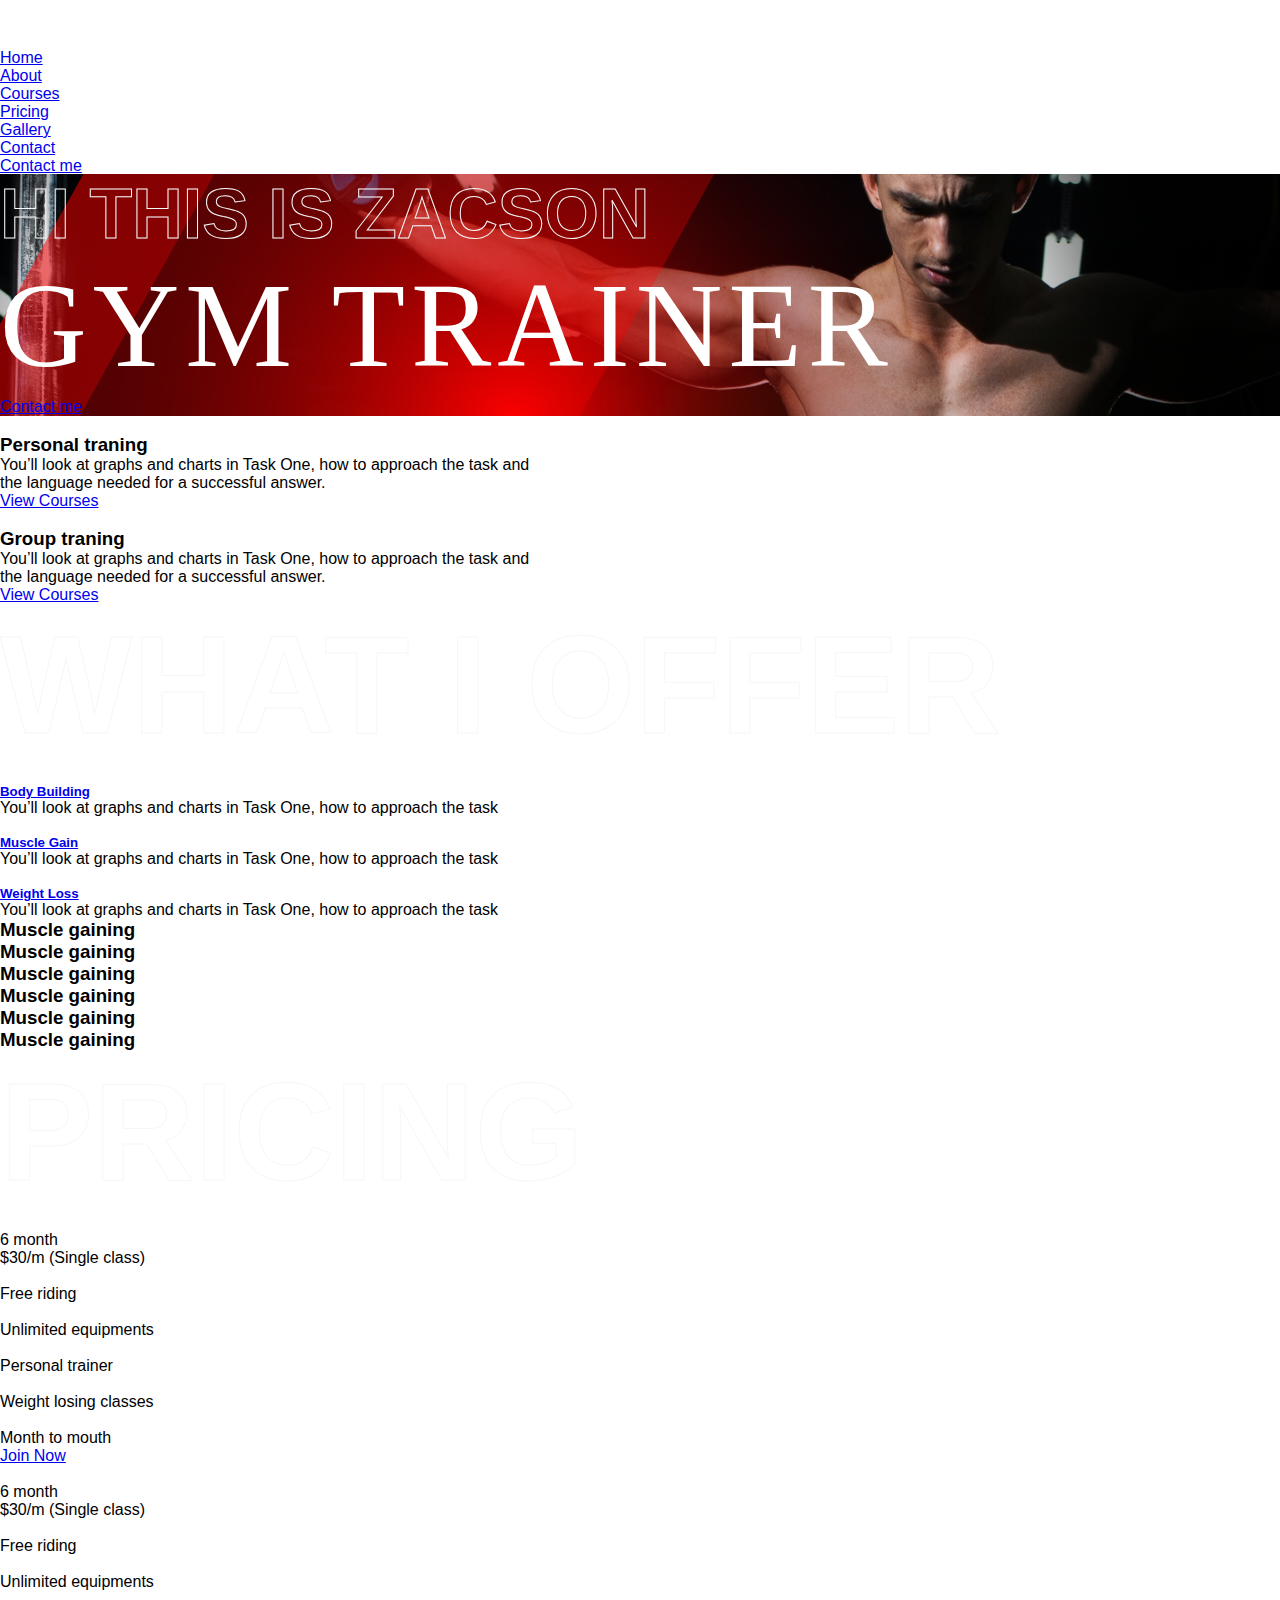
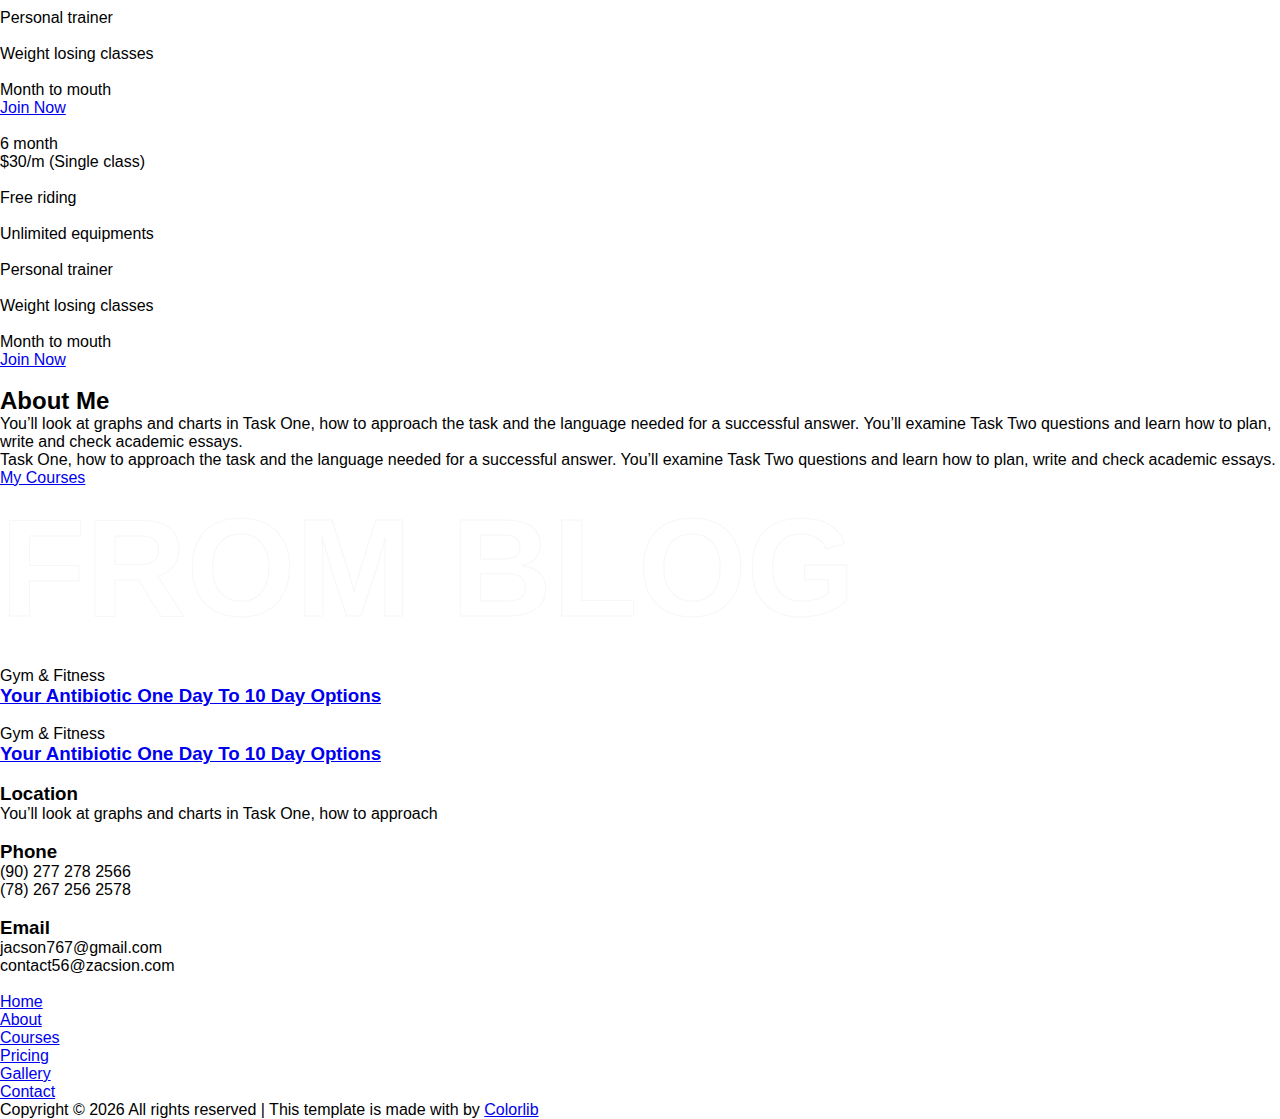
==== index.html @ 885ca7bf "check" ====
<!DOCTYPE html>
<html lang="en">
<head>
    <meta charset="UTF-8">
    <meta name="viewport" content="width=device-width, initial-scale=1.0">
    <title>Document</title>
    <link rel="shortcut icon" href="img/logo/logo.png" type="image/x-icon">
    <link rel="stylesheet" href="style.css">
    <script src="https://cdn.tailwindcss.com"></script>
    <script>
        tailwind.config = {
            theme: {
                extend: {
                    colors: {
                        clifford: '#da373d',
                    }
                }
            }
        }
    </script>
</head>
<body class="black-bg">
    <!-- Preloader Start -->
    <header>
        <!-- Header Start -->
        <div class="header-area header-transparent">
            <div class="main-header header-sticky">
                <div class="container-fluid">
                    <div class="bg-red-700 flex items-center justify-around p-2 px-10 w-full">
                        <!-- Logo -->
                        <div class="logo w-56">
                            <a href="index.html"><img src="img/logo/logo.png" alt=""></a>
                        </div>
                        <!-- Main-menu -->
                        <div class="flex">
                            <nav>
                                <ul class="flex items-center justify-between w-fit">
                                    <li><a class="font-[fantasy] px-6 font-extralight text-white text-lg uppercase hover:underline duration-300" href="index.html">Home</a></li>
                                    <li><a class="font-[fantasy] px-6 font-extralight text-white text-lg uppercase hover:underline duration-300" href="about.html">About</a></li>
                                    <li><a class="font-[fantasy] px-6 font-extralight text-white text-lg uppercase hover:underline duration-300" href="courses.html">Courses</a></li>
                                    <li><a class="font-[fantasy] px-6 font-extralight text-white text-lg uppercase hover:underline duration-300" href="pricing.html">Pricing</a></li>
                                    <li><a class="font-[fantasy] px-6 font-extralight text-white text-lg uppercase hover:underline duration-300" href="gallery.html">Gallery</a></li>
                                    <li><a class="font-[fantasy] px-6 font-extralight text-white text-lg uppercase hover:underline duration-300" href="contact.html">Contact</a></li>
                                </ul>
                            </nav>
                        </div>
                        <!-- Header-btn -->
                       <div class="flex justify-end w-56">
                        <div
                            class="hidden lg:block text-center bg-red-600 uppercase py-3 px-8 text-white cursor-pointer font-medum text-xl w-fit rounded-md border-2 border-white tracking-wide">
                            <a href="contact.html" class="font-[fantasy]">Contact me</a>
                        </div>
                       </div>
                        <!-- Mobile Menu -->
                        <div class="col-12">
                            <div class="mobile_menu d-block d-lg-none"></div>
                        </div>
                    </div>
                </div>
            </div>
        </div>
        <!-- Header End -->
    </header>
    <main>
        <!--? slider Area Start-->
        <div class="slider-area position-relative h-screen flex items-center justify-center">
            <div class="slider-active w-1/2">
                <!-- Single Slider -->
                <div class="single-slider slider-height flex items-center">
                    <div class="w-fit">
                        <div class="row">
                            <div class="col-xl-9 col-lg-9 col-md-10">
                                <div class="hero__caption">
                                    <span>Hi This is Zacson</span>
                                    <h1 >Gym Trainer</h1>
                                    <div
                                        class="hidden lg:block text-center bg-transparent uppercase py-3 px-8 text-white cursor-pointer font-medum text-xl w-fit rounded-md border-2 border-white tracking-wide">
                                        <a href="contact.html" class="font-[fantasy]">Contact me</a>
                                    </div>
                                </div>
                            </div>
                        </div>
                    </div>
                </div>
            </div>
        </div>
        <!-- slider Area End-->
        <!-- Traning categories Start -->
        <section class="traning-categories black-bg">
            <div class="container-fluid">
                <div class="row">
                    <div class="col-xl-6 col-lg-6">
                        <div class="single-topic text-center mb-30">
                            <div class="topic-img">
                                <img src="assets/img/gallery/cat1.png" alt="">
                                <div class="topic-content-box">
                                    <div class="topic-content">
                                        <h3>Personal traning</h3>
                                        <p>You’ll look at graphs and charts in Task One, how to approach the task and
                                            <br> the language needed for a successful answer.
                                        </p>
                                        <a href="courses.html" class="border-btn">View Courses</a>
                                    </div>
                                </div>
                            </div>
                        </div>
                    </div>
                    <div class="col-xl-6 col-lg-6">
                        <div class="single-topic text-center mb-30">
                            <div class="topic-img">
                                <img src="assets/img/gallery/cat2.png" alt="">
                                <div class="topic-content-box">
                                    <div class="topic-content">
                                        <h3>Group traning</h3>
                                        <p>You’ll look at graphs and charts in Task One, how to approach the task and
                                            <br> the language needed for a successful answer.
                                        </p>
                                        <a href="courses.html" class="btn">View Courses</a>
                                    </div>
                                </div>
                            </div>
                        </div>
                    </div>
                </div>
            </div>
        </section>
        <!-- Traning categories End-->
        <!--? Team -->
        <section class="team-area fix">
            <div class="container">
                <div class="row">
                    <div class="col-xl-12">
                        <div class="section-tittle text-center mb-55 wow fadeInUp" data-wow-duration="1s"
                            data-wow-delay=".1s">
                            <h2>What I Offer</h2>
                        </div>
                    </div>
                </div>
                <div class="row">
                    <div class="col-lg-4 col-md-6">
                        <div class="single-cat text-center mb-30 wow fadeInUp" data-wow-duration="1s"
                            data-wow-delay=".2s">
                            <div class="cat-icon">
                                <img src="assets/img/gallery/team1.png" alt="">
                            </div>
                            <div class="cat-cap">
                                <h5><a href="services.html">Body Building</a></h5>
                                <p>You’ll look at graphs and charts in Task One, how to approach the task </p>
                            </div>
                        </div>
                    </div>
                    <div class="col-lg-4 col-md-6">
                        <div class="single-cat text-center mb-30 wow fadeInUp" data-wow-duration="1s"
                            data-wow-delay=".4s">
                            <div class="cat-icon">
                                <img src="assets/img/gallery/team2.png" alt="">
                            </div>
                            <div class="cat-cap">
                                <h5><a href="services.html">Muscle Gain</a></h5>
                                <p>You’ll look at graphs and charts in Task One, how to approach the task </p>
                            </div>
                        </div>
                    </div>
                    <div class="col-lg-4 col-md-6">
                        <div class="single-cat text-center mb-30 wow fadeInUp" data-wow-duration="1s"
                            data-wow-delay=".6s">
                            <div class="cat-icon">
                                <img src="assets/img/gallery/team3.png" alt="">
                            </div>
                            <div class="cat-cap">
                                <h5><a href="services.html">Weight Loss</a></h5>
                                <p>You’ll look at graphs and charts in Task One, how to approach the task </p>
                            </div>
                        </div>
                    </div>
                </div>
            </div>
        </section>
        <!-- Services End -->
        <!--? Gallery Area Start -->
        <div class="gallery-area section-padding30 ">
            <div class="container-fluid ">
                <div class="row">
                    <div class="col-xl-4 col-lg-6 col-md-6 col-sm-6">
                        <div class="box snake mb-30">
                            <div class="gallery-img big-img"
                                style="background-image: url(assets/img/gallery/gallery1.png);"></div>
                            <div class="overlay">
                                <div class="overlay-content">
                                    <h3>Muscle gaining </h3>
                                    <a href="gallery.html"><i class="ti-plus"></i></a>
                                </div>
                            </div>
                        </div>
                    </div>
                    <div class="col-xl-4 col-lg-6 col-md-6 col-sm-6">
                        <div class="box snake mb-30">
                            <div class="gallery-img big-img"
                                style="background-image: url(assets/img/gallery/gallery2.png);"></div>
                            <div class="overlay">
                                <div class="overlay-content">
                                    <h3>Muscle gaining </h3>
                                    <a href="gallery.html"><i class="ti-plus"></i></a>
                                </div>
                            </div>
                        </div>
                    </div>
                    <div class="col-xl-4 col-lg-6 col-md-6 col-sm-6">
                        <div class="box snake mb-30">
                            <div class="gallery-img big-img"
                                style="background-image: url(assets/img/gallery/gallery3.png);"></div>
                            <div class="overlay">
                                <div class="overlay-content">
                                    <h3>Muscle gaining </h3>
                                    <a href="gallery.html"><i class="ti-plus"></i></a>
                                </div>
                            </div>
                        </div>
                    </div>
                    <div class="col-xl-3 col-lg-6 col-md-6 col-sm-6">
                        <div class="box snake mb-30">
                            <div class="gallery-img big-img"
                                style="background-image: url(assets/img/gallery/gallery4.png);"></div>
                            <div class="overlay">
                                <div class="overlay-content">
                                    <h3>Muscle gaining </h3>
                                    <a href="gallery.html"><i class="ti-plus"></i></a>
                                </div>
                            </div>
                        </div>
                    </div>
                    <div class="col-xl-3 col-lg-6 col-md-6 col-sm-6">
                        <div class="box snake mb-30">
                            <div class="gallery-img big-img"
                                style="background-image: url(assets/img/gallery/gallery5.png);"></div>
                            <div class="overlay">
                                <div class="overlay-content">
                                    <h3>Muscle gaining </h3>
                                    <a href="gallery.html"><i class="ti-plus"></i></a>
                                </div>
                            </div>
                        </div>
                    </div>
                    <div class="col-xl-6 col-lg-6 col-md-6 col-sm-6">
                        <div class="box snake mb-30">
                            <div class="gallery-img big-img"
                                style="background-image: url(assets/img/gallery/gallery6.png);"></div>
                            <div class="overlay">
                                <div class="overlay-content">
                                    <h3>Muscle gaining </h3>
                                    <a href="gallery.html"><i class="ti-plus"></i></a>
                                </div>
                            </div>
                        </div>
                    </div>
                </div>
            </div>
        </div>
        <!-- Gallery Area End -->
        <!-- Courses area start -->
        <section class="pricing-area section-padding40 fix">
            <div class="container">
                <div class="row">
                    <div class="col-xl-12">
                        <div class="section-tittle text-center mb-55 wow fadeInUp" data-wow-duration="2s"
                            data-wow-delay=".1s">
                            <h2>Pricing</h2>
                        </div>
                    </div>
                </div>
                <div class="row">
                    <div class="col-lg-4 col-md-6 col-sm-6">
                        <div class="properties mb-30 wow fadeInUp" data-wow-duration="1s" data-wow-delay=".2s">
                            <div class="properties__card">
                                <div class="about-icon">
                                    <img src="assets/img/icon/price.svg" alt="">
                                </div>
                                <div class="properties__caption">
                                    <span class="month">6 month</span>
                                    <p class="mb-25">$30/m <span>(Single class)</span></p>
                                    <div class="single-features">
                                        <div class="features-icon">
                                            <img src="assets/img/icon/check.svg" alt="">
                                        </div>
                                        <div class="features-caption">
                                            <p>Free riding </p>
                                        </div>
                                    </div>
                                    <div class="single-features">
                                        <div class="features-icon">
                                            <img src="assets/img/icon/check.svg" alt="">
                                        </div>
                                        <div class="features-caption">
                                            <p>Unlimited equipments</p>
                                        </div>
                                    </div>
                                    <div class="single-features">
                                        <div class="features-icon">
                                            <img src="assets/img/icon/check.svg" alt="">
                                        </div>
                                        <div class="features-caption">
                                            <p>Personal trainer</p>
                                        </div>
                                    </div>
                                    <div class="single-features">
                                        <div class="features-icon">
                                            <img src="assets/img/icon/check.svg" alt="">
                                        </div>
                                        <div class="features-caption">
                                            <p>Weight losing classes</p>
                                        </div>
                                    </div>
                                    <div class="single-features mb-20">
                                        <div class="features-icon">
                                            <img src="assets/img/icon/check.svg" alt="">
                                        </div>
                                        <div class="features-caption">
                                            <p>Month to mouth</p>
                                        </div>
                                    </div>
                                    <a href="#" class="border-btn border-btn2">Join Now</a>
                                </div>
                            </div>
                        </div>
                    </div>
                    <div class="col-lg-4 col-md-6 col-sm-6">
                        <div class="properties mb-30 wow fadeInUp" data-wow-duration="1s" data-wow-delay=".4s">
                            <div class="properties__card">
                                <div class="about-icon">
                                    <img src="assets/img/icon/price.svg" alt="">
                                </div>
                                <div class="properties__caption">
                                    <span class="month">6 month</span>
                                    <p class="mb-25">$30/m <span>(Single class)</span></p>
                                    <div class="single-features">
                                        <div class="features-icon">
                                            <img src="assets/img/icon/check.svg" alt="">
                                        </div>
                                        <div class="features-caption">
                                            <p>Free riding </p>
                                        </div>
                                    </div>
                                    <div class="single-features">
                                        <div class="features-icon">
                                            <img src="assets/img/icon/check.svg" alt="">
                                        </div>
                                        <div class="features-caption">
                                            <p>Unlimited equipments</p>
                                        </div>
                                    </div>
                                    <div class="single-features">
                                        <div class="features-icon">
                                            <img src="assets/img/icon/check.svg" alt="">
                                        </div>
                                        <div class="features-caption">
                                            <p>Personal trainer</p>
                                        </div>
                                    </div>
                                    <div class="single-features">
                                        <div class="features-icon">
                                            <img src="assets/img/icon/check.svg" alt="">
                                        </div>
                                        <div class="features-caption">
                                            <p>Weight losing classes</p>
                                        </div>
                                    </div>
                                    <div class="single-features mb-20">
                                        <div class="features-icon">
                                            <img src="assets/img/icon/check.svg" alt="">
                                        </div>
                                        <div class="features-caption">
                                            <p>Month to mouth</p>
                                        </div>
                                    </div>
                                    <a href="#" class="border-btn border-btn2">Join Now</a>
                                </div>
                            </div>
                        </div>
                    </div>
                    <div class="col-lg-4 col-md-6 col-sm-6">
                        <div class="properties mb-30 wow fadeInUp" data-wow-duration="1s" data-wow-delay=".6s">
                            <div class="properties__card">
                                <div class="about-icon">
                                    <img src="assets/img/icon/price.svg" alt="">
                                </div>
                                <div class="properties__caption">
                                    <span class="month">6 month</span>
                                    <p class="mb-25">$30/m <span>(Single class)</span></p>
                                    <div class="single-features">
                                        <div class="features-icon">
                                            <img src="assets/img/icon/check.svg" alt="">
                                        </div>
                                        <div class="features-caption">
                                            <p>Free riding </p>
                                        </div>
                                    </div>
                                    <div class="single-features">
                                        <div class="features-icon">
                                            <img src="assets/img/icon/check.svg" alt="">
                                        </div>
                                        <div class="features-caption">
                                            <p>Unlimited equipments</p>
                                        </div>
                                    </div>
                                    <div class="single-features">
                                        <div class="features-icon">
                                            <img src="assets/img/icon/check.svg" alt="">
                                        </div>
                                        <div class="features-caption">
                                            <p>Personal trainer</p>
                                        </div>
                                    </div>
                                    <div class="single-features">
                                        <div class="features-icon">
                                            <img src="assets/img/icon/check.svg" alt="">
                                        </div>
                                        <div class="features-caption">
                                            <p>Weight losing classes</p>
                                        </div>
                                    </div>
                                    <div class="single-features mb-20">
                                        <div class="features-icon">
                                            <img src="assets/img/icon/check.svg" alt="">
                                        </div>
                                        <div class="features-caption">
                                            <p>Month to mouth</p>
                                        </div>
                                    </div>
                                    <a href="#" class="border-btn border-btn2">Join Now</a>
                                </div>
                            </div>
                        </div>
                    </div>
                </div>
            </div>
        </section>
        <!-- Courses area End -->
        <!--? About Area-2 Start -->
        <section class="about-area2 fix pb-padding pt-50 pb-80">
            <div class="support-wrapper align-items-center">
                <div class="right-content2">
                    <!-- img -->
                    <div class="right-img wow fadeInUp" data-wow-duration="1s" data-wow-delay=".1s">
                        <img src="assets/img/gallery/about.png" alt="">
                    </div>
                </div>
                <div class="left-content2">
                    <!-- section tittle -->
                    <div class="section-tittle2 mb-20 wow fadeInUp" data-wow-duration="1s" data-wow-delay=".3s">
                        <div class="front-text">
                            <h2 class="">About Me</h2>
                            <p>You’ll look at graphs and charts in Task One, how to approach the task and the language
                                needed
                                for a successful answer. You’ll examine Task Two questions and learn how to plan, write
                                and
                                check academic essays.</p>
                            <p class="mb-40">Task One, how to approach the task and the language needed for a successful
                                answer. You’ll
                                examine Task Two questions and learn how to plan, write and check academic essays.</p>
                            <a href="courses.html" class="border-btn">My Courses</a>
                        </div>
                    </div>
                </div>
            </div>
        </section>
        <!-- About Area End -->
        <!--? Blog Area Start -->
        <section class="home-blog-area pt-10 pb-50">
            <div class="container">
                <!-- Section Tittle -->
                <div class="row justify-content-center">
                    <div class="col-lg-7 col-md-9 col-sm-10">
                        <div class="section-tittle text-center mb-100 wow fadeInUp" data-wow-duration="2s"
                            data-wow-delay=".2s">
                            <h2>From Blog</h2>
                        </div>
                    </div>
                </div>
                <div class="row">
                    <div class="col-xl-6 col-lg-6 col-md-6">
                        <div class="home-blog-single mb-30 wow fadeInUp" data-wow-duration="1s" data-wow-delay=".4s">
                            <div class="blog-img-cap">
                                <div class="blog-img">
                                    <img src="assets/img/gallery/blog1.png" alt="">
                                </div>
                                <div class="blog-cap">
                                    <span>Gym & Fitness</span>
                                    <h3><a href="blog_details.html">Your Antibiotic One Day To 10 Day Options</a></h3>
                                </div>
                            </div>
                        </div>
                    </div>
                    <div class="col-xl-6 col-lg-6 col-md-6">
                        <div class="home-blog-single mb-30 wow fadeInUp" data-wow-duration="2s" data-wow-delay=".6s">
                            <div class="blog-img-cap">
                                <div class="blog-img">
                                    <img src="assets/img/gallery/blog2.png" alt="">
                                </div>
                                <div class="blog-cap">
                                    <span>Gym & Fitness</span>
                                    <h3><a href="blog_details.html">Your Antibiotic One Day To 10 Day Options</a></h3>
                                </div>
                            </div>
                        </div>
                    </div>
                </div>
            </div>
        </section>
        <!-- Blog Area End -->
        <!--? video_start -->
        <div class="video-area section-bg2 d-flex align-items-center" data-background="assets/img/gallery/video-bg.png">
            <div class="container">
                <div class="video-wrap position-relative">
                    <div class="video-icon">
                        <a class="popup-video btn-icon" href="https://www.youtube.com/watch?v=up68UAfH0d0"><i
                                class="fas fa-play"></i></a>
                    </div>
                </div>
            </div>
        </div>
        <!-- video_end -->
        <!-- ? services-area -->
        <section class="services-area">
            <div class="container">
                <div class="row justify-content-between">
                    <div class="col-xl-4 col-lg-4 col-md-6 col-sm-8">
                        <div class="single-services mb-40 wow fadeInUp" data-wow-duration="1s" data-wow-delay=".1s">
                            <div class="features-icon">
                                <img src="assets/img/icon/icon1.svg" alt="">
                            </div>
                            <div class="features-caption">
                                <h3>Location</h3>
                                <p>You’ll look at graphs and charts in Task One, how to approach </p>
                            </div>
                        </div>
                    </div>
                    <div class="col-xl-3 col-lg-4 col-md-6 col-sm-8">
                        <div class="single-services mb-40 wow fadeInUp" data-wow-duration="1s" data-wow-delay=".2s">
                            <div class="features-icon">
                                <img src="assets/img/icon/icon2.svg" alt="">
                            </div>
                            <div class="features-caption">
                                <h3>Phone</h3>
                                <p>(90) 277 278 2566</p>
                                <p> (78) 267 256 2578</p>
                            </div>
                        </div>
                    </div>
                    <div class="col-xl-3 col-lg-4 col-md-6 col-sm-8">
                        <div class="single-services mb-40 wow fadeInUp" data-wow-duration="2s" data-wow-delay=".4s">
                            <div class="features-icon">
                                <img src="assets/img/icon/icon3.svg" alt="">
                            </div>
                            <div class="features-caption">
                                <h3>Email</h3>
                                <p>jacson767@gmail.com</p>
                                <p>contact56@zacsion.com</p>
                            </div>
                        </div>
                    </div>
                </div>
            </div>
        </section>
    </main>
    <footer>
        <!--? Footer Start-->
        <div class="footer-area black-bg">
            <div class="container">
                <div class="footer-top footer-padding">
                    <!-- Footer Menu -->
                    <div class="row">
                        <div class="col-xl-12">
                            <div class="single-footer-caption mb-50 text-center">
                                <!-- logo -->
                                <div class="footer-logo wow fadeInUp" data-wow-duration="1s" data-wow-delay=".2s">
                                    <a href="index.html"><img src="assets/img/logo/logo2_footer.png" alt=""></a>
                                </div>
                                <!-- Menu -->
                                <!-- Header Start -->
                                <div class="header-area main-header2 wow fadeInUp" data-wow-duration="2s"
                                    data-wow-delay=".4s">
                                    <div class="main-header main-header2">
                                        <div class="menu-wrapper menu-wrapper2">
                                            <!-- Main-menu -->
                                            <div class="main-menu main-menu2 text-center">
                                                <nav>
                                                    <ul>
                                                        <li><a href="index.html">Home</a></li>
                                                        <li><a href="about.html">About</a></li>
                                                        <li><a href="courses.html">Courses</a></li>
                                                        <li><a href="pricing.html">Pricing</a></li>
                                                        <li><a href="gallery.html">Gallery</a></li>
                                                        <li><a href="contact.html">Contact</a></li>
                                                    </ul>
                                                </nav>
                                            </div>
                                        </div>
                                    </div>
                                </div>
                                <!-- Header End -->
                                <!-- social -->
                                <div class="footer-social mt-30 wow fadeInUp" data-wow-duration="3s"
                                    data-wow-delay=".8s">
                                    <a href="#"><i class="fab fa-twitter"></i></a>
                                    <a href="https://bit.ly/sai4ull"><i class="fab fa-facebook-f"></i></a>
                                    <a href="#"><i class="fab fa-pinterest-p"></i></a>
                                </div>
                            </div>
                        </div>
                    </div>
                </div>
                <!-- Footer Bottom -->
                <div class="footer-bottom">
                    <div class="row d-flex align-items-center">
                        <div class="col-lg-12">
                            <div class="footer-copy-right text-center">
                                <p><!-- Link back to Colorlib can't be removed. Template is licensed under CC BY 3.0. -->
                                    Copyright &copy;
                                    <script>document.write(new Date().getFullYear());</script> All rights reserved |
                                    This template is made with <i class="fa fa-heart" aria-hidden="true"></i> by <a
                                        href="https://colorlib.com" target="_blank">Colorlib</a>
                                    <!-- Link back to Colorlib can't be removed. Template is licensed under CC BY 3.0. -->
                                </p>
                            </div>
                        </div>
                    </div>
                </div>
            </div>
        </div>
        <!-- Footer End-->
    </footer>
    <!-- Scroll Up -->
    <div id="back-top">
        <a title="Go to Top" href="#"> <i class="fas fa-level-up-alt"></i></a>
    </div>

</body>
</html>
---- style.css ----
html,
body {
  width: 100vw;
  height: 100vh;
}
* {
  padding: 0px;
  margin: 0px;
  box-sizing: border-box;
  font-family: "Poppins", sans-serif;
  scroll-behavior: smooth;
}
.slider-area {
    margin-top: -1px;
    background-image: url(img/hero/h1_hero.png);
    background-repeat: no-repeat;
    background-position: top center;
    background-size: cover;
    background-attachment: fixed;
}
.hero__caption span{
  font-size: 70px;
  display: block;
  color: #2c234d;
  font-weight: 700;
  text-transform: uppercase;
  color: #fff;
  -webkit-text-stroke: 1px #f6f7f8;
  -webkit-text-fill-color: transparent;
}
.hero__caption h1{
  font-size: 120px;
  display: block;
  color: #2c234d;
  font-weight: 400;
  font-family: fantasy;
  letter-spacing: 6px;
  line-height: 1.2;
  text-transform: uppercase;
  color: #fff;
}
.section-tittle h2 {
  font-size: 140px;
  display: block;
  color: #2c234d;
  font-weight: 700;
  text-transform: uppercase;
  color: #fff;
  -webkit-text-stroke: 1px #f6f7f8;
  -webkit-text-fill-color: transparent;
}
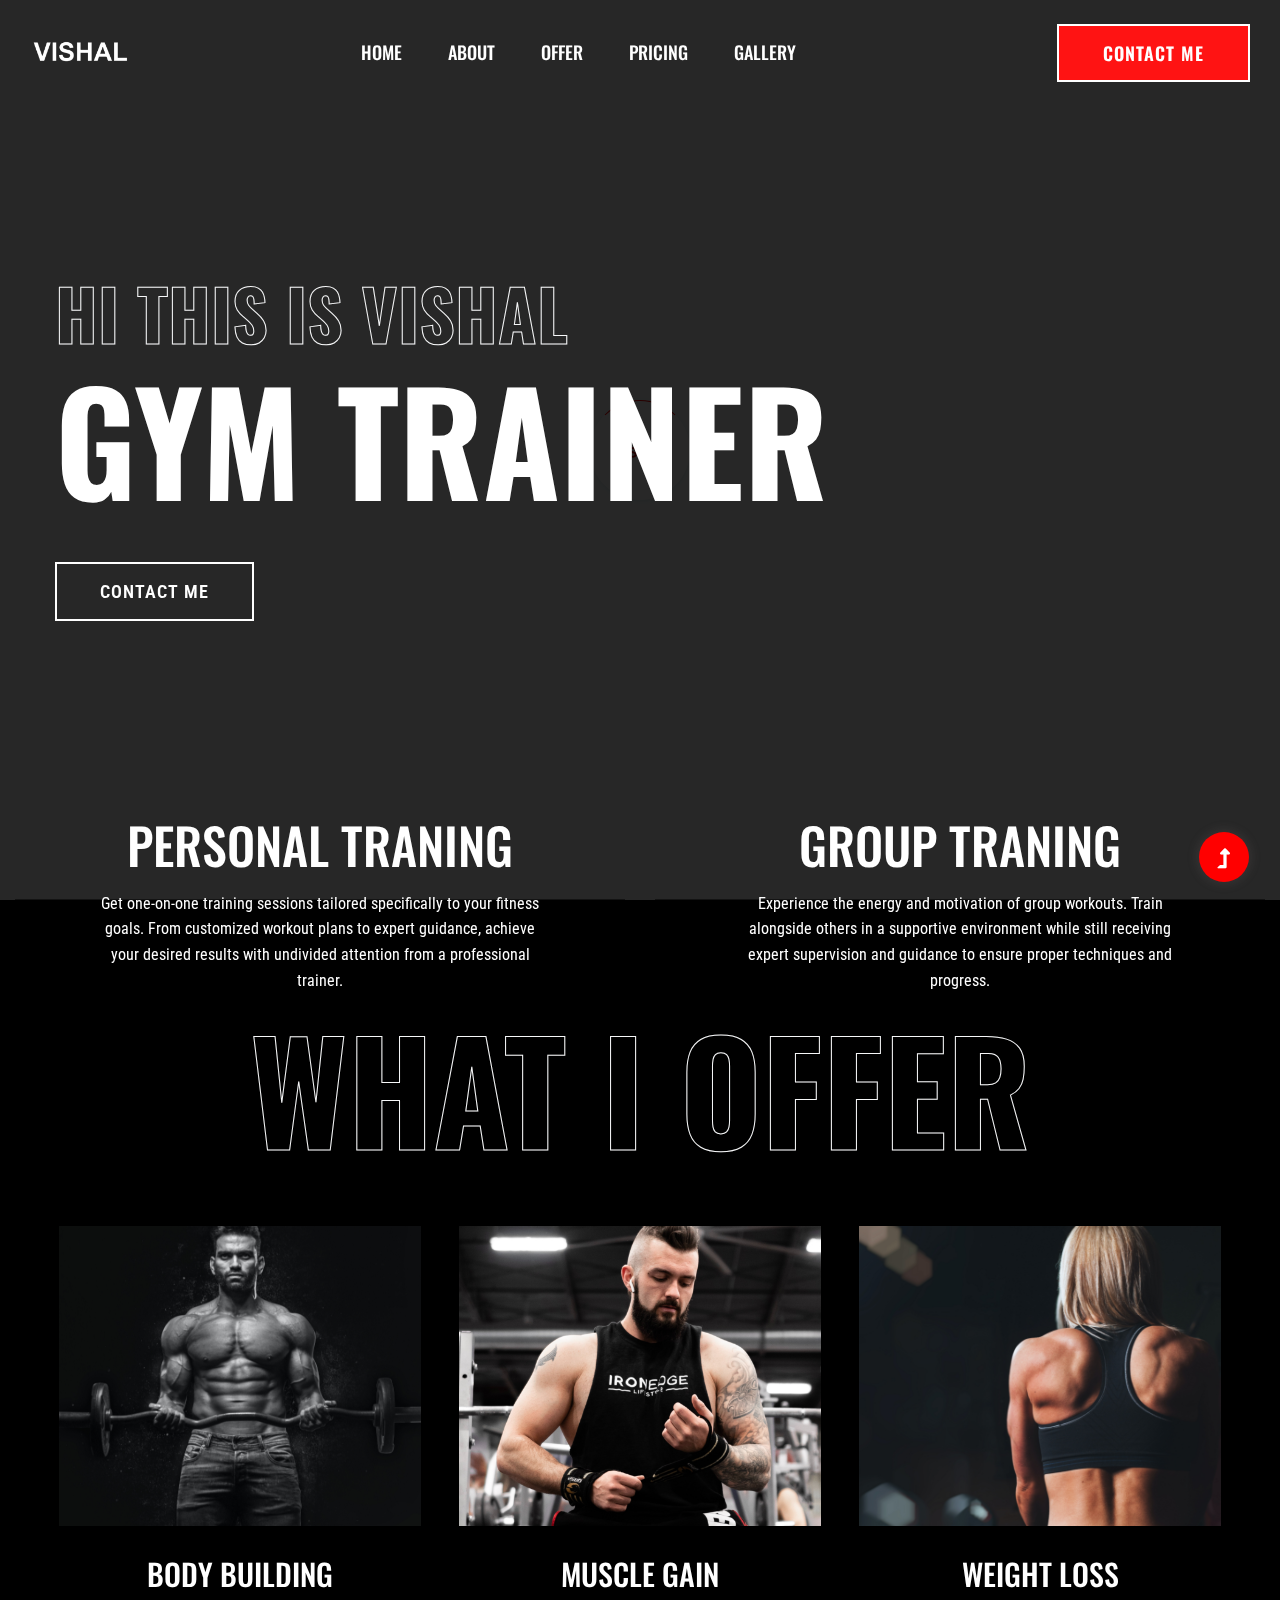
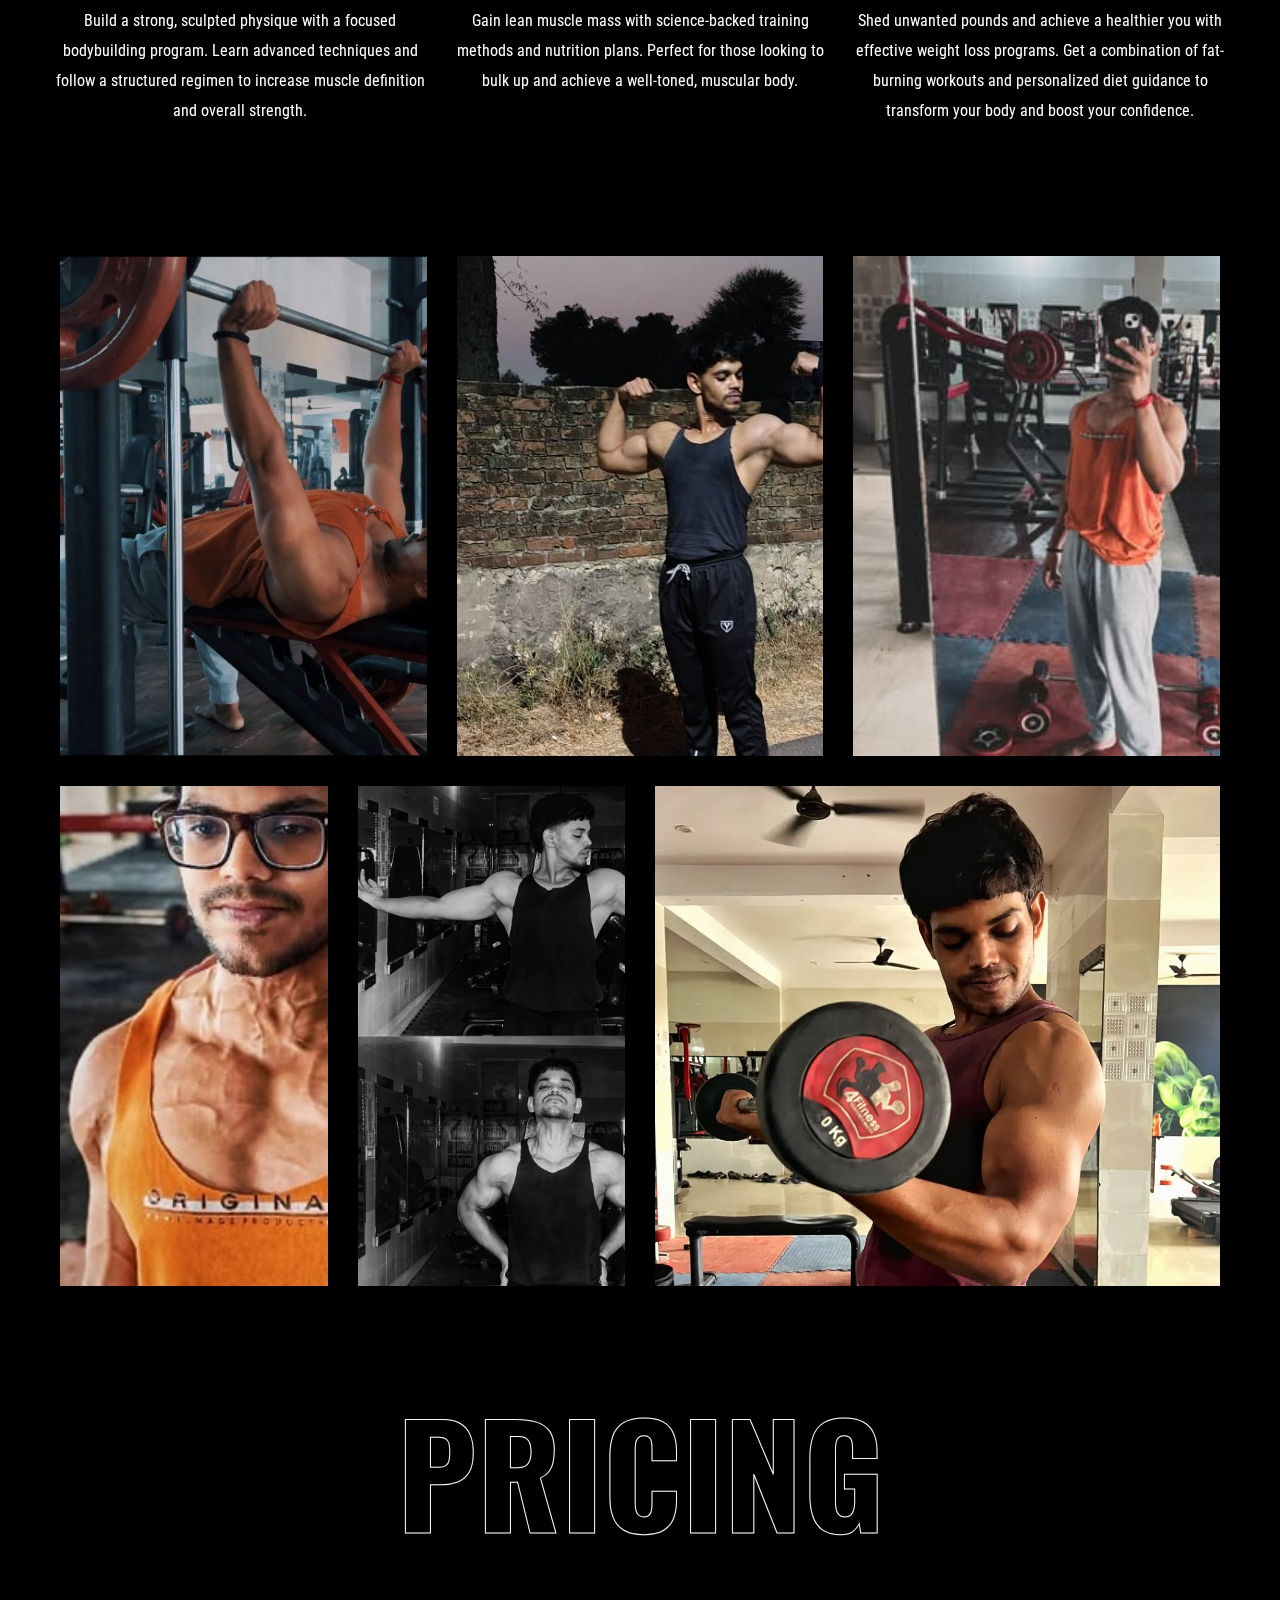
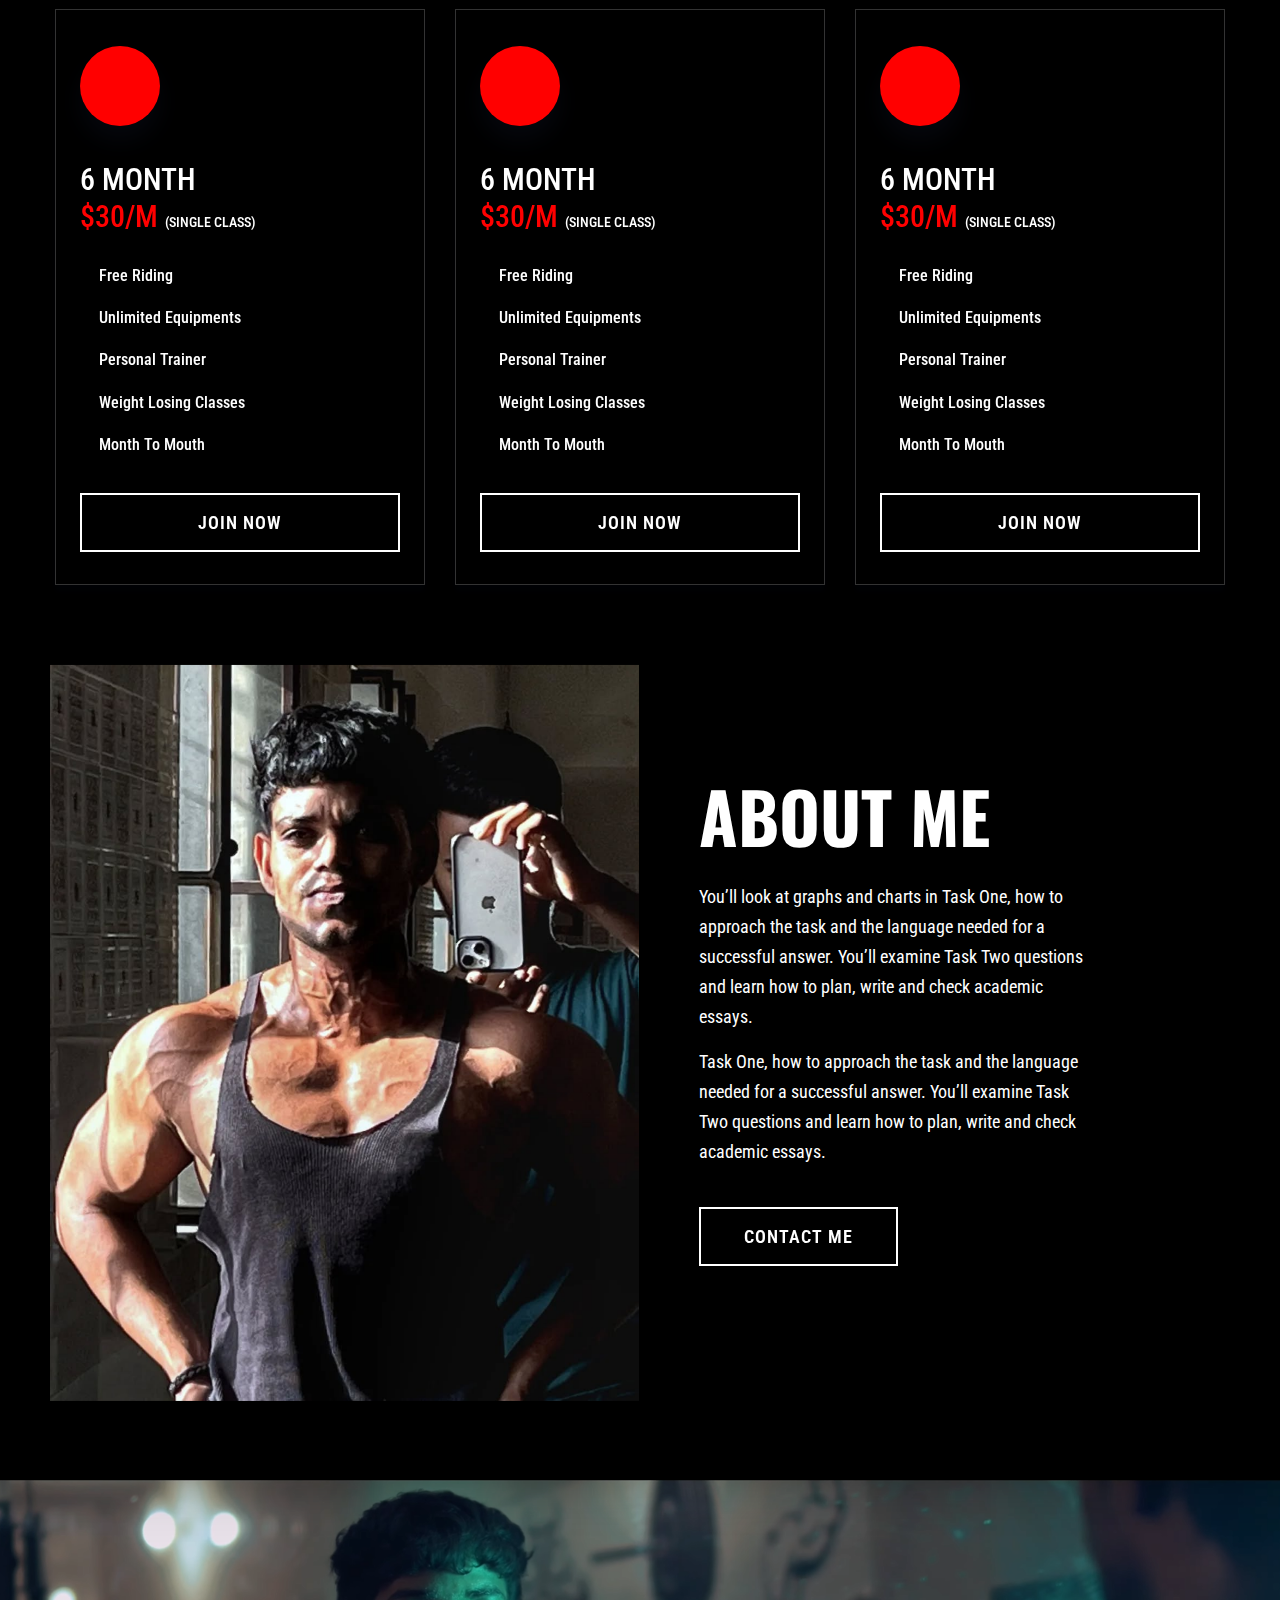
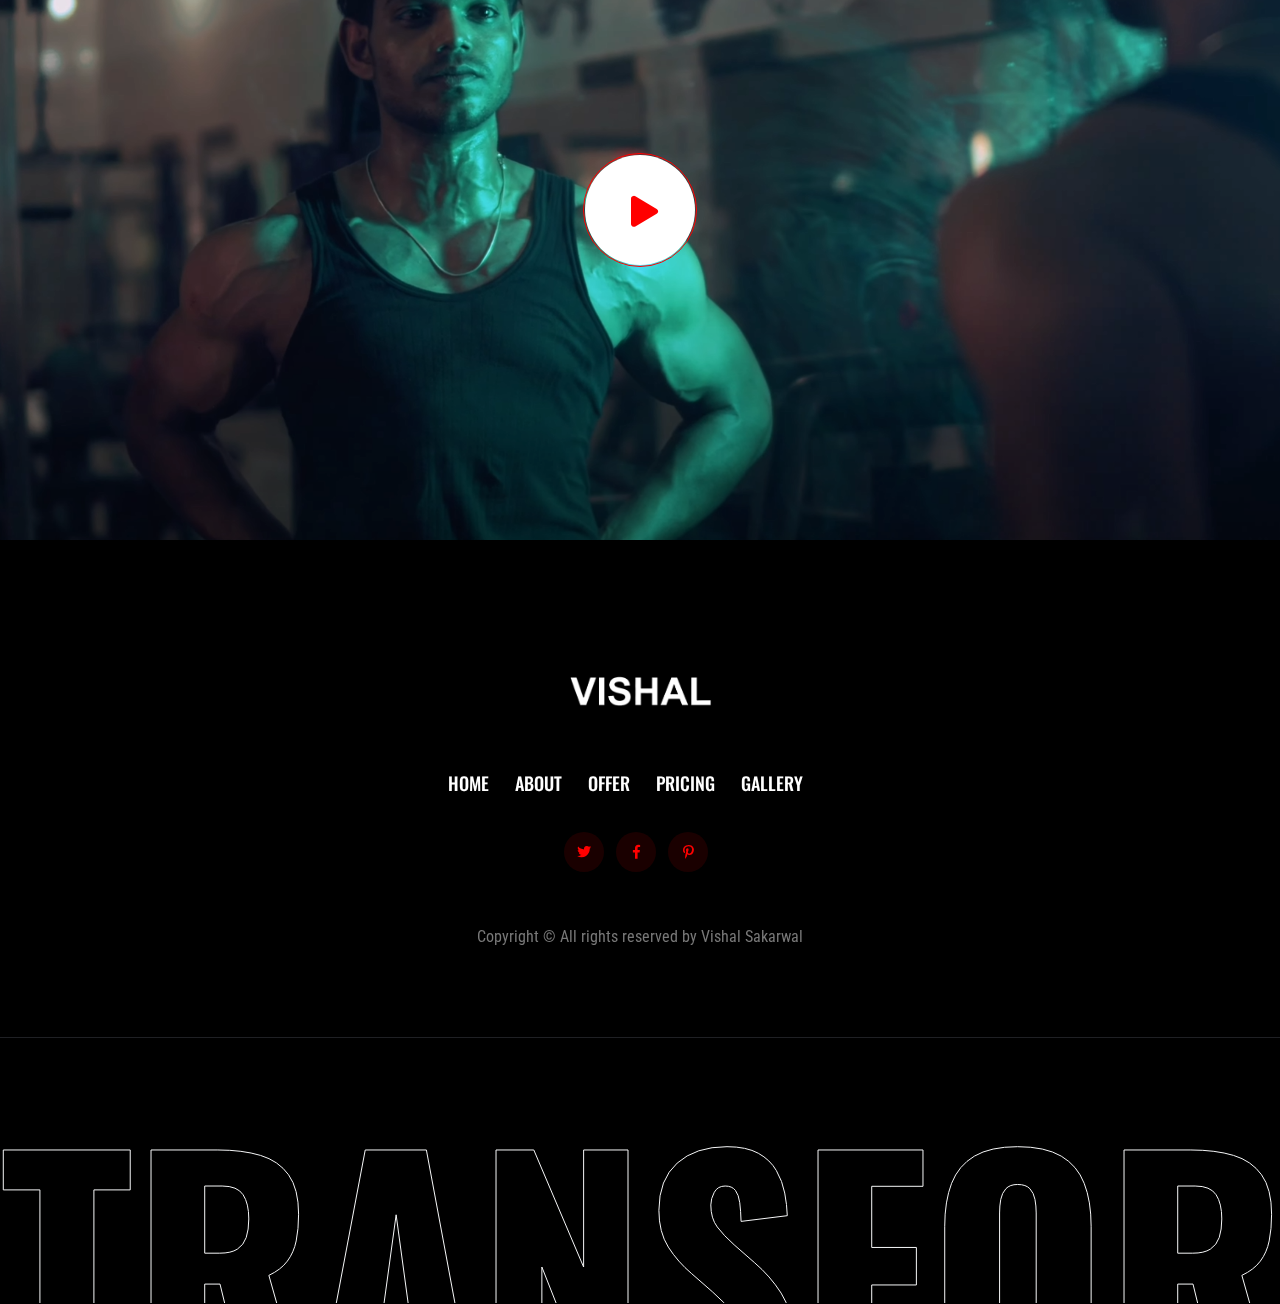
==== commit 4a99ea20: "check2" ====
--- a/index.html
+++ b/index.html
@@ -1,56 +1,59 @@
-<!DOCTYPE html>
-<html lang="en">
+<!doctype html>
+<html class="no-js" lang="zxx">
 <head>
-    <meta charset="UTF-8">
-    <meta name="viewport" content="width=device-width, initial-scale=1.0">
-    <title>Document</title>
-    <link rel="shortcut icon" href="img/logo/logo.png" type="image/x-icon">
-    <link rel="stylesheet" href="style.css">
-    <script src="https://cdn.tailwindcss.com"></script>
-    <script>
-        tailwind.config = {
-            theme: {
-                extend: {
-                    colors: {
-                        clifford: '#da373d',
-                    }
-                }
-            }
-        }
-    </script>
+    <meta charset="utf-8">
+    <meta http-equiv="x-ua-compatible" content="ie=edge">
+    <title>Gym trainer | Vishal Sakarwal | Transform Yourself </title>
+    <meta name="description" content="">
+    <meta name="viewport" content="width=device-width, initial-scale=1">
+    <link rel="manifest" href="site.webmanifest">
+    <link rel="shortcut icon" type="image/x-icon" href="assets/img/favicon.ico">
+
+    <!-- CSS here -->
+    <link rel="stylesheet" href="assets/css/bootstrap.min.css">
+    <link rel="stylesheet" href="assets/css/fontawesome-all.min.css">
+    <link rel="stylesheet" href="assets/css/style.css">
 </head>
+
 <body class="black-bg">
+    <!-- ? Preloader Start -->
+    <div id="preloader-active">
+        <div class="preloader d-flex align-items-center justify-content-center">
+            <div class="preloader-inner position-relative">
+                <div class="preloader-circle"></div>
+                <div class="preloader-img pere-text">
+                    <img src="assets/img/logo/loder.png" alt="Vishal's Loader">
+                </div>
+            </div>
+        </div>
+    </div>
     <!-- Preloader Start -->
     <header>
         <!-- Header Start -->
         <div class="header-area header-transparent">
             <div class="main-header header-sticky">
                 <div class="container-fluid">
-                    <div class="bg-red-700 flex items-center justify-around p-2 px-10 w-full">
+                    <div class="menu-wrapper d-flex align-items-center justify-content-between">
                         <!-- Logo -->
-                        <div class="logo w-56">
-                            <a href="index.html"><img src="img/logo/logo.png" alt=""></a>
+                        <div class="logo">
+                            <a href="/"><img src="assets/img/logo/logo3.png" style="width: 100px;" alt="Logo Image"></a>
                         </div>
                         <!-- Main-menu -->
-                        <div class="flex">
+                        <div class="main-menu f-right d-none d-lg-block">
                             <nav>
-                                <ul class="flex items-center justify-between w-fit">
-                                    <li><a class="font-[fantasy] px-6 font-extralight text-white text-lg uppercase hover:underline duration-300" href="index.html">Home</a></li>
-                                    <li><a class="font-[fantasy] px-6 font-extralight text-white text-lg uppercase hover:underline duration-300" href="about.html">About</a></li>
-                                    <li><a class="font-[fantasy] px-6 font-extralight text-white text-lg uppercase hover:underline duration-300" href="courses.html">Courses</a></li>
-                                    <li><a class="font-[fantasy] px-6 font-extralight text-white text-lg uppercase hover:underline duration-300" href="pricing.html">Pricing</a></li>
-                                    <li><a class="font-[fantasy] px-6 font-extralight text-white text-lg uppercase hover:underline duration-300" href="gallery.html">Gallery</a></li>
-                                    <li><a class="font-[fantasy] px-6 font-extralight text-white text-lg uppercase hover:underline duration-300" href="contact.html">Contact</a></li>
+                                <ul id="navigation">
+                                    <li><a href="/">Home</a></li>
+                                    <li><a href="#about-area">About</a></li>
+                                    <li><a href="#whatIOffer">Offer</a></li>
+                                    <li><a href="#pricing-area">Pricing</a></li>
+                                    <li><a href="#gallery-area">Gallery</a></li>
                                 </ul>
                             </nav>
                         </div>
                         <!-- Header-btn -->
-                       <div class="flex justify-end w-56">
-                        <div
-                            class="hidden lg:block text-center bg-red-600 uppercase py-3 px-8 text-white cursor-pointer font-medum text-xl w-fit rounded-md border-2 border-white tracking-wide">
-                            <a href="contact.html" class="font-[fantasy]">Contact me</a>
-                        </div>
-                       </div>
+                        <div class="header-btns d-none d-lg-block f-right">
+                            <a href="contact.html" class="btn">Contact me</a>
+                        </div>
                         <!-- Mobile Menu -->
                         <div class="col-12">
                             <div class="mobile_menu d-block d-lg-none"></div>
@@ -63,20 +66,18 @@
     </header>
     <main>
         <!--? slider Area Start-->
-        <div class="slider-area position-relative h-screen flex items-center justify-center">
-            <div class="slider-active w-1/2">
+        <div class="slider-area position-relative">
+            <div class="slider-active">
                 <!-- Single Slider -->
-                <div class="single-slider slider-height flex items-center">
-                    <div class="w-fit">
+                <div class="single-slider slider-height d-flex align-items-center">
+                    <div class="container">
                         <div class="row">
                             <div class="col-xl-9 col-lg-9 col-md-10">
                                 <div class="hero__caption">
-                                    <span>Hi This is Zacson</span>
-                                    <h1 >Gym Trainer</h1>
-                                    <div
-                                        class="hidden lg:block text-center bg-transparent uppercase py-3 px-8 text-white cursor-pointer font-medum text-xl w-fit rounded-md border-2 border-white tracking-wide">
-                                        <a href="contact.html" class="font-[fantasy]">Contact me</a>
-                                    </div>
+                                    <span data-animation="fadeInLeft" data-delay="0.1s">Hi This is Vishal</span>
+                                    <h1 data-animation="fadeInLeft" data-delay="0.4s">Gym Trainer</h1>
+                                    <a href="courses.html" class="border-btn hero-btn" data-animation="fadeInLeft"
+                                        data-delay="0.8s">Contact me</a>
                                 </div>
                             </div>
                         </div>
@@ -85,7 +86,7 @@
             </div>
         </div>
         <!-- slider Area End-->
-        <!-- Traning categories Start -->
+        <!-- Training categories Start -->
         <section class="traning-categories black-bg">
             <div class="container-fluid">
                 <div class="row">
@@ -96,10 +97,10 @@
                                 <div class="topic-content-box">
                                     <div class="topic-content">
                                         <h3>Personal traning</h3>
-                                        <p>You’ll look at graphs and charts in Task One, how to approach the task and
-                                            <br> the language needed for a successful answer.
+                                        <p>Get one-on-one training sessions tailored specifically to your fitness goals. From customized workout plans to expert
+                                        guidance, achieve your desired results with undivided attention from a professional trainer.
                                         </p>
-                                        <a href="courses.html" class="border-btn">View Courses</a>
+                                        <!-- <a href="courses.html" class="border-btn">View Courses</a> -->
                                     </div>
                                 </div>
                             </div>
@@ -112,10 +113,10 @@
                                 <div class="topic-content-box">
                                     <div class="topic-content">
                                         <h3>Group traning</h3>
-                                        <p>You’ll look at graphs and charts in Task One, how to approach the task and
-                                            <br> the language needed for a successful answer.
+                                        <p>Experience the energy and motivation of group workouts. Train alongside others in a supportive environment while still
+                                        receiving expert supervision and guidance to ensure proper techniques and progress.
                                         </p>
-                                        <a href="courses.html" class="btn">View Courses</a>
+                                        <!-- <a href="courses.html" class="btn">View Courses</a> -->
                                     </div>
                                 </div>
                             </div>
@@ -124,9 +125,9 @@
                 </div>
             </div>
         </section>
-        <!-- Traning categories End-->
+        <!-- Training categories End-->
         <!--? Team -->
-        <section class="team-area fix">
+        <section id="whatIOffer" class="team-area fix pt-50">
             <div class="container">
                 <div class="row">
                     <div class="col-xl-12">
@@ -145,7 +146,7 @@
                             </div>
                             <div class="cat-cap">
                                 <h5><a href="services.html">Body Building</a></h5>
-                                <p>You’ll look at graphs and charts in Task One, how to approach the task </p>
+                                <p>Build a strong, sculpted physique with a focused bodybuilding program. Learn advanced techniques and follow a structured regimen to increase muscle definition and overall strength.</p>
                             </div>
                         </div>
                     </div>
@@ -157,7 +158,8 @@
                             </div>
                             <div class="cat-cap">
                                 <h5><a href="services.html">Muscle Gain</a></h5>
-                                <p>You’ll look at graphs and charts in Task One, how to approach the task </p>
+                                <p>Gain lean muscle mass with science-backed training methods and nutrition plans. Perfect for those looking to bulk up and
+                                achieve a well-toned, muscular body.</p>
                             </div>
                         </div>
                     </div>
@@ -169,7 +171,8 @@
                             </div>
                             <div class="cat-cap">
                                 <h5><a href="services.html">Weight Loss</a></h5>
-                                <p>You’ll look at graphs and charts in Task One, how to approach the task </p>
+                                <p>Shed unwanted pounds and achieve a healthier you with effective weight loss programs. Get a combination of fat-burning
+                                workouts and personalized diet guidance to transform your body and boost your confidence.</p>
                             </div>
                         </div>
                     </div>
@@ -178,79 +181,43 @@
         </section>
         <!-- Services End -->
         <!--? Gallery Area Start -->
-        <div class="gallery-area section-padding30 ">
+        <div id="gallery-area" class="gallery-area section-padding30 ">
             <div class="container-fluid ">
                 <div class="row">
                     <div class="col-xl-4 col-lg-6 col-md-6 col-sm-6">
                         <div class="box snake mb-30">
-                            <div class="gallery-img big-img"
-                                style="background-image: url(assets/img/gallery/gallery1.png);"></div>
-                            <div class="overlay">
-                                <div class="overlay-content">
-                                    <h3>Muscle gaining </h3>
-                                    <a href="gallery.html"><i class="ti-plus"></i></a>
-                                </div>
-                            </div>
+                            <div class="gallery-img big-img hover:blur-md"
+                                style="background-image: url(assets/img/gallery/img1.jpg);"></div>
                         </div>
                     </div>
                     <div class="col-xl-4 col-lg-6 col-md-6 col-sm-6">
                         <div class="box snake mb-30">
                             <div class="gallery-img big-img"
-                                style="background-image: url(assets/img/gallery/gallery2.png);"></div>
-                            <div class="overlay">
-                                <div class="overlay-content">
-                                    <h3>Muscle gaining </h3>
-                                    <a href="gallery.html"><i class="ti-plus"></i></a>
-                                </div>
-                            </div>
+                                style="background-image: url(assets/img/gallery/img2.jpg);"></div>
                         </div>
                     </div>
                     <div class="col-xl-4 col-lg-6 col-md-6 col-sm-6">
                         <div class="box snake mb-30">
                             <div class="gallery-img big-img"
-                                style="background-image: url(assets/img/gallery/gallery3.png);"></div>
-                            <div class="overlay">
-                                <div class="overlay-content">
-                                    <h3>Muscle gaining </h3>
-                                    <a href="gallery.html"><i class="ti-plus"></i></a>
-                                </div>
-                            </div>
+                                style="background-image: url(assets/img/gallery/img3.jpeg);"></div>
                         </div>
                     </div>
                     <div class="col-xl-3 col-lg-6 col-md-6 col-sm-6">
                         <div class="box snake mb-30">
                             <div class="gallery-img big-img"
-                                style="background-image: url(assets/img/gallery/gallery4.png);"></div>
-                            <div class="overlay">
-                                <div class="overlay-content">
-                                    <h3>Muscle gaining </h3>
-                                    <a href="gallery.html"><i class="ti-plus"></i></a>
-                                </div>
-                            </div>
+                                style="background-image: url(assets/img/gallery/img4.jpg);"></div>
                         </div>
                     </div>
                     <div class="col-xl-3 col-lg-6 col-md-6 col-sm-6">
                         <div class="box snake mb-30">
                             <div class="gallery-img big-img"
-                                style="background-image: url(assets/img/gallery/gallery5.png);"></div>
-                            <div class="overlay">
-                                <div class="overlay-content">
-                                    <h3>Muscle gaining </h3>
-                                    <a href="gallery.html"><i class="ti-plus"></i></a>
-                                </div>
-                            </div>
+                                style="background-image: url(assets/img/gallery/img5.jpeg);"></div>
                         </div>
                     </div>
                     <div class="col-xl-6 col-lg-6 col-md-6 col-sm-6">
                         <div class="box snake mb-30">
                             <div class="gallery-img big-img"
-                                style="background-image: url(assets/img/gallery/gallery6.png);"></div>
-                            <div class="overlay">
-                                <div class="overlay-content">
-                                    <h3>Muscle gaining </h3>
-                                    <a href="gallery.html"><i class="ti-plus"></i></a>
-                                </div>
-                            </div>
+                                style="background-image: url(assets/img/gallery/img6.jpeg);"></div>
                         </div>
                     </div>
                 </div>
@@ -258,7 +225,7 @@
         </div>
         <!-- Gallery Area End -->
         <!-- Courses area start -->
-        <section class="pricing-area section-padding40 fix">
+        <section id="pricing-area" class="pricing-area section-padding40 fix">
             <div class="container">
                 <div class="row">
                     <div class="col-xl-12">
@@ -436,12 +403,12 @@
         </section>
         <!-- Courses area End -->
         <!--? About Area-2 Start -->
-        <section class="about-area2 fix pb-padding pt-50 pb-80">
+        <section id="about-area" class="about-area2 fix pb-padding pt-50 pb-80">
             <div class="support-wrapper align-items-center">
                 <div class="right-content2">
                     <!-- img -->
                     <div class="right-img wow fadeInUp" data-wow-duration="1s" data-wow-delay=".1s">
-                        <img src="assets/img/gallery/about.png" alt="">
+                        <img src="assets/img/gallery/mypic.jpeg" width="50%" alt="Vishal's Image">
                     </div>
                 </div>
                 <div class="left-content2">
@@ -457,115 +424,30 @@
                             <p class="mb-40">Task One, how to approach the task and the language needed for a successful
                                 answer. You’ll
                                 examine Task Two questions and learn how to plan, write and check academic essays.</p>
-                            <a href="courses.html" class="border-btn">My Courses</a>
+                            <a href="courses.html" class="border-btn">Contact Me</a>
                         </div>
                     </div>
                 </div>
             </div>
         </section>
         <!-- About Area End -->
-        <!--? Blog Area Start -->
-        <section class="home-blog-area pt-10 pb-50">
-            <div class="container">
-                <!-- Section Tittle -->
-                <div class="row justify-content-center">
-                    <div class="col-lg-7 col-md-9 col-sm-10">
-                        <div class="section-tittle text-center mb-100 wow fadeInUp" data-wow-duration="2s"
-                            data-wow-delay=".2s">
-                            <h2>From Blog</h2>
-                        </div>
-                    </div>
-                </div>
-                <div class="row">
-                    <div class="col-xl-6 col-lg-6 col-md-6">
-                        <div class="home-blog-single mb-30 wow fadeInUp" data-wow-duration="1s" data-wow-delay=".4s">
-                            <div class="blog-img-cap">
-                                <div class="blog-img">
-                                    <img src="assets/img/gallery/blog1.png" alt="">
-                                </div>
-                                <div class="blog-cap">
-                                    <span>Gym & Fitness</span>
-                                    <h3><a href="blog_details.html">Your Antibiotic One Day To 10 Day Options</a></h3>
-                                </div>
-                            </div>
-                        </div>
-                    </div>
-                    <div class="col-xl-6 col-lg-6 col-md-6">
-                        <div class="home-blog-single mb-30 wow fadeInUp" data-wow-duration="2s" data-wow-delay=".6s">
-                            <div class="blog-img-cap">
-                                <div class="blog-img">
-                                    <img src="assets/img/gallery/blog2.png" alt="">
-                                </div>
-                                <div class="blog-cap">
-                                    <span>Gym & Fitness</span>
-                                    <h3><a href="blog_details.html">Your Antibiotic One Day To 10 Day Options</a></h3>
-                                </div>
-                            </div>
-                        </div>
-                    </div>
-                </div>
-            </div>
-        </section>
-        <!-- Blog Area End -->
         <!--? video_start -->
-        <div class="video-area section-bg2 d-flex align-items-center" data-background="assets/img/gallery/video-bg.png">
+        <div class="video-area section-bg2 d-flex align-items-center">
             <div class="container">
                 <div class="video-wrap position-relative">
                     <div class="video-icon">
-                        <a class="popup-video btn-icon" href="https://www.youtube.com/watch?v=up68UAfH0d0"><i
+                        <a class="popup-video btn-icon" href="https://youtu.be/KcmpEd9hYOQ?si=BPa9GjHY9Nx4A-l9"><i
                                 class="fas fa-play"></i></a>
                     </div>
                 </div>
             </div>
         </div>
         <!-- video_end -->
-        <!-- ? services-area -->
-        <section class="services-area">
-            <div class="container">
-                <div class="row justify-content-between">
-                    <div class="col-xl-4 col-lg-4 col-md-6 col-sm-8">
-                        <div class="single-services mb-40 wow fadeInUp" data-wow-duration="1s" data-wow-delay=".1s">
-                            <div class="features-icon">
-                                <img src="assets/img/icon/icon1.svg" alt="">
-                            </div>
-                            <div class="features-caption">
-                                <h3>Location</h3>
-                                <p>You’ll look at graphs and charts in Task One, how to approach </p>
-                            </div>
-                        </div>
-                    </div>
-                    <div class="col-xl-3 col-lg-4 col-md-6 col-sm-8">
-                        <div class="single-services mb-40 wow fadeInUp" data-wow-duration="1s" data-wow-delay=".2s">
-                            <div class="features-icon">
-                                <img src="assets/img/icon/icon2.svg" alt="">
-                            </div>
-                            <div class="features-caption">
-                                <h3>Phone</h3>
-                                <p>(90) 277 278 2566</p>
-                                <p> (78) 267 256 2578</p>
-                            </div>
-                        </div>
-                    </div>
-                    <div class="col-xl-3 col-lg-4 col-md-6 col-sm-8">
-                        <div class="single-services mb-40 wow fadeInUp" data-wow-duration="2s" data-wow-delay=".4s">
-                            <div class="features-icon">
-                                <img src="assets/img/icon/icon3.svg" alt="">
-                            </div>
-                            <div class="features-caption">
-                                <h3>Email</h3>
-                                <p>jacson767@gmail.com</p>
-                                <p>contact56@zacsion.com</p>
-                            </div>
-                        </div>
-                    </div>
-                </div>
-            </div>
-        </section>
     </main>
     <footer>
         <!--? Footer Start-->
         <div class="footer-area black-bg">
-            <div class="container">
+            <div>
                 <div class="footer-top footer-padding">
                     <!-- Footer Menu -->
                     <div class="row">
@@ -573,7 +455,7 @@
                             <div class="single-footer-caption mb-50 text-center">
                                 <!-- logo -->
                                 <div class="footer-logo wow fadeInUp" data-wow-duration="1s" data-wow-delay=".2s">
-                                    <a href="index.html"><img src="assets/img/logo/logo2_footer.png" alt=""></a>
+                                    <a href="/"><img src="assets/img/logo/logo3.png" style="width: 150px;" alt=""></a>
                                 </div>
                                 <!-- Menu -->
                                 <!-- Header Start -->
@@ -585,12 +467,11 @@
                                             <div class="main-menu main-menu2 text-center">
                                                 <nav>
                                                     <ul>
-                                                        <li><a href="index.html">Home</a></li>
-                                                        <li><a href="about.html">About</a></li>
-                                                        <li><a href="courses.html">Courses</a></li>
-                                                        <li><a href="pricing.html">Pricing</a></li>
-                                                        <li><a href="gallery.html">Gallery</a></li>
-                                                        <li><a href="contact.html">Contact</a></li>
+                                                        <li><a href="/">Home</a></li>
+                                                        <li><a href="#about-area">About</a></li>
+                                                        <li><a href="#whatIOffer">Offer</a></li>
+                                                        <li><a href="#pricing-area">Pricing</a></li>
+                                                        <li><a href="#gallery-area">Gallery</a></li>
                                                     </ul>
                                                 </nav>
                                             </div>
@@ -606,6 +487,8 @@
                                     <a href="#"><i class="fab fa-pinterest-p"></i></a>
                                 </div>
                             </div>
+                            <p style="color: rgb(120, 120, 120);" align="center">Copyright &copy; All rights reserved by
+                                Vishal Sakarwal</p>
                         </div>
                     </div>
                 </div>
@@ -613,14 +496,8 @@
                 <div class="footer-bottom">
                     <div class="row d-flex align-items-center">
                         <div class="col-lg-12">
-                            <div class="footer-copy-right text-center">
-                                <p><!-- Link back to Colorlib can't be removed. Template is licensed under CC BY 3.0. -->
-                                    Copyright &copy;
-                                    <script>document.write(new Date().getFullYear());</script> All rights reserved |
-                                    This template is made with <i class="fa fa-heart" aria-hidden="true"></i> by <a
-                                        href="https://colorlib.com" target="_blank">Colorlib</a>
-                                    <!-- Link back to Colorlib can't be removed. Template is licensed under CC BY 3.0. -->
-                                </p>
+                            <div class="footer-copy-right text-center section-tittle">
+                                <h2 class="last-footer">Transform</h2>
                             </div>
                         </div>
                     </div>
@@ -634,5 +511,18 @@
         <a title="Go to Top" href="#"> <i class="fas fa-level-up-alt"></i></a>
     </div>
 
+
+
+    <!-- JS here -->
+    <!-- Jquery, Popper, Bootstrap -->
+    <script src="./assets/js/vendor/jquery-1.12.4.min.js"></script>
+    <script src="./assets/js/bootstrap.min.js"></script>
+    <!-- Jquery Mobile Menu -->
+    <!-- <script src="./assets/js/jquery.slicknav.min.js"></script> -->
+
+    <!-- Jquery Plugins, main Jquery -->
+    <script src="./assets/js/plugins.js"></script>
+    <script src="./assets/js/main.js"></script>
+
 </body>
 </html>--- a/assets/css/style.css
+++ b/assets/css/style.css
@@ -0,0 +1 @@
+@import url(https://fonts.googleapis.com/css2?family=Oswald:wght@200;300;400;500;600;700&family=Roboto+Condensed:ital,wght@0,300;0,400;1,300;1,400&display=swap);.boxed-btn,body{font-weight:400}.boxed-btn,.uppercase{text-transform:uppercase}hr,ul{padding:0}.section-tittle h2,.slider-area .hero__caption span{-webkit-text-stroke:1px #f6f7f8;-webkit-text-fill-color:transparent}.overlay,.overlay2{z-index:0}.categories_post img,.img{max-width:100%}.boxed-btn{background:#fff;color:red!important;display:inline-block;padding:18px 44px;font-family:Oswald,sans-serif;font-size:14px;border:1px solid red;letter-spacing:3px;text-align:center;cursor:pointer}.boxed-btn:hover{background:red;color:#fff!important;border:1px solid red}.boxed-btn:focus,.genric-btn:focus,.single-input:focus,.single-textarea:focus,button:focus,input:focus,textarea,textarea:focus{outline:0}.boxed-btn.large-width{width:220px}[data-overlay]{position:relative;background-size:cover;background-repeat:no-repeat;background-position:center center}[data-overlay]::before{position:absolute;left:0;top:0;right:0;bottom:0;content:""}.blog_item_img,.box,.causes_item .causes_img,.full_image.single-blog,.gallery-area .box,.input-group-icon,.overlay2,.slider-area .video-icon a.btn-icon,.theme-overlay,.traning-categories .single-topic,.video-icon a.btn-icon{position:relative}[data-opacity="1"]::before{opacity:.1}[data-opacity="2"]::before{opacity:.2}[data-opacity="3"]::before{opacity:.3}[data-opacity="4"]::before{opacity:.4}.single-post-area .navigation-area .nav-left:hover .thumb img,.single-post-area .navigation-area .nav-right:hover .thumb img,[data-opacity="5"]::before{opacity:.5}[data-opacity="6"]::before{opacity:.6}[data-opacity="7"]::before{opacity:.7}[data-opacity="8"]::before{opacity:.8}[data-opacity="9"]::before{opacity:.9}body,html{width:100vw;height:100vh;overflow-x:hidden}body{font-family:"Roboto Condensed",sans-serif;font-style:normal}.bradcam_area h3,.btn,.section-tittle span,.slider-area .hero__caption span,h1,h2,h3,h4,h5,h6{font-family:Oswald,sans-serif}h1,h2,h3,h4,h5,h6{color:#2c234d;margin-top:0;font-style:normal;font-weight:500;text-transform:normal}p{font-family:"Roboto Condensed",sans-serif;color:#10285d;font-size:16px;line-height:30px;margin-bottom:15px;font-weight:400}#scrollUp:hover,.blog_right_sidebar .popular_post_widget .post_item .media-body a:hover,.blog_right_sidebar .search_widget .input-group button i,.btn,.footer-area .footer-bottom .footer-copy-right p a:hover,.full_image.single-blog .date,.gallery-area .box .overlay .overlay-content p,.white-color,a,a:hover,button{color:#fff}.bg-img-1{background-image:url(../img/slider/slider-img-1.jpg)}.bg-img-2{background-image:url(../img/background-img/bg-img-2.jpg)}.cta-bg-1{background-image:url(../img/background-img/bg-img-3.jpg)}.img{-webkit-transition:.3s;-moz-transition:.3s;-o-transition:.3s;transition:.3s}.f-left{float:left}.f-right{float:right}.fix,.single-recent-blog-post .thumb,.slider-area .hero__caption{overflow:hidden}.clear{clear:both}.button,.single-post-area .navigation-area .nav-left .thumb img,.single-post-area .navigation-area .nav-right .thumb img,a{-webkit-transition:.3s;-moz-transition:.3s;-o-transition:.3s;transition:.3s}.button:focus,a:focus{text-decoration:none;outline:0}.footer -menu li a:hover,.portfolio-cat a:hover,a:focus,a:hover{text-decoration:none}a,button{outline:0}input:focus::-moz-placeholder{opacity:0;-webkit-transition:.4s;-o-transition:.4s;transition:.4s}.owl-carousel .owl-nav div,.owl-carousel:hover .owl-nav div{opacity:1;visibility:visible}.capitalize{text-transform:capitalize}h1 a,h2 a,h3 a,h4 a,h5 a,h6 a{color:inherit}ul{margin:0}li{list-style:none}hr{border-bottom:1px solid #eceff8;border-top:0;margin:30px 0}.overlay2::before,.overlay::before,.theme-overlay::before{position:absolute;content:"";top:0;left:0;height:100%;width:100%}.theme-overlay::before{background:#1696e7;opacity:.6}.overlay::before{z-index:-1}.overlay2::before{background-color:#2e2200;z-index:-1;opacity:.5}.border-btn::before,.btn::before{position:absolute;width:101%;height:101%;transition:transform .5s cubic-bezier(0.5,1.6,0.4,0.7);left:0;content:""}.section-padding{padding-top:120px;padding-bottom:120px}.separator{border-top:1px solid #f2f2f2}@media (max-width:767px){.mb-90,.single-post-area .navigation-area .nav-left{margin-bottom:30px}}@media (min-width:768px) and (max-width:991px){.mb-90{margin-bottom:45px}}.border-btn,.btn{font-weight:600;letter-spacing:1px;transition:color .4s linear;position:relative;margin:0;display:inline-block;-moz-user-select:none;overflow:hidden;cursor:pointer}.owl-carousel .owl-nav div{background:rgba(255,255,255,.8);height:40px;left:20px;line-height:40px;font-size:22px;color:#646464;position:absolute;text-align:center;top:50%;transform:translateY(-50%);transition:.3s;width:40px}.owl-carousel .owl-nav div.owl-next{left:auto;right:-30px}.owl-carousel .owl-nav div.owl-next i{position:relative;right:0;top:1px}.owl-carousel .owl-nav div.owl-prev i{position:relative;right:1px;top:0}.owl-carousel:hover .owl-nav div:hover{color:#fff;background:#ff3500}.btn{background:#ff1313;text-transform:uppercase;padding:27px 44px;font-size:18px;border-radius:0;border:2px solid #fff;line-height:0;z-index:1}.btn::before{top:0;background:#c20505;z-index:1;border-radius:0;transform-origin:0 0;transform:scaleX(0)}.btn:hover::before{transform:scaleX(1);color:#fff!important;z-index:-1}.btn:hover{background-position:right}.btn.focus,.btn:focus,.comment-form .form-control:focus,.form-contact .form-control:focus{outline:0;box-shadow:none}.about-btn{padding:19px 97px 19px 20px}.header-btn{padding:30px 43px}.hero-btn{padding:32px 41px}.white-btn{padding:30px 39px;color:#331391!important}.black-btn{padding:14px 35px;background:#000}.black-btn::before{background:#331391}.submit-btn2{background:#ec5b53;width:100%;height:60px;padding:10px 20px;border:0;color:#fff;text-transform:capitalize;cursor:pointer;font-size:16px;border-radius:0}.button-area,.causes_item,.white-bg,.white-btn{background:#fff}.white-btn::before{background:#000;color:#fff}.border-btn{font-size:18px;border:2px solid #fff;color:#fff;background:0 0;border-radius:0;text-transform:uppercase;padding:14px 43px}.border-btn::before{border:1px solid transparent;top:0;background:red;z-index:-1;transform-origin:0 0;transform:scaleY(0);border-radius:0}.preloader,.preloader .preloader-circle{-webkit-transition:.6s;-o-transition:.6s}.border-btn:hover::before{transform:scaleY(1);border:1px solid transparent}.breadcrumb>.active{color:#888}#back-top,#scrollUp{background:red;height:50px;width:50px;right:31px;bottom:18px;position:fixed;color:#fff;font-size:20px;text-align:center;border-radius:50%;line-height:48px;border:2px solid transparent;box-shadow:0 0 10px 3px rgba(108,98,98,.2)}#back-top a i,#scrollUp a i{display:block;line-height:50px}.sticky-bar{left:0;margin:auto;position:fixed;top:0;width:100%;box-shadow:0 10px 15px rgba(25,25,25,.1);z-index:9999;-webkit-animation:.3s ease-in-out fadeInDown;animation:.3s ease-in-out fadeInDown;-webkit-box-shadow:0 10px 15px rgba(25,25,25,.1);background:#fff}.section-bg,.section-bg2{background-size:cover;background-repeat:no-repeat;background-position:center center}.mt-5{margin-top:5px}.mt-15{margin-top:15px}.blog_right_sidebar .popular_post_widget .post_item+.post_item,.mt-20{margin-top:20px}.mt-25{margin-top:25px}.mt-35{margin-top:35px}.mt-40{margin-top:40px}.mt-45{margin-top:45px}.mt-50{margin-top:50px}.mt-55{margin-top:55px}.mt-60{margin-top:60px}.mt-65{margin-top:65px}.mt-70{margin-top:70px}.mt-75{margin-top:75px}.blog-pagination,.mt-80{margin-top:80px}.mt-85{margin-top:85px}.mt-90{margin-top:90px}.mt-95{margin-top:95px}.mt-100{margin-top:100px}.mt-105{margin-top:105px}.mt-110{margin-top:110px}.mt-115{margin-top:115px}.mt-120{margin-top:120px}.mt-125{margin-top:125px}.mt-130{margin-top:130px}.mt-135{margin-top:135px}.mt-140{margin-top:140px}.mt-145{margin-top:145px}.mt-150{margin-top:150px}.mt-155{margin-top:155px}.mt-160{margin-top:160px}.mt-165{margin-top:165px}.mt-170{margin-top:170px}.mt-175{margin-top:175px}.mt-180{margin-top:180px}.mt-185{margin-top:185px}.mt-190{margin-top:190px}.mt-195{margin-top:195px}.mt-200{margin-top:200px}.mb-5{margin-bottom:5px}.mb-10,.switch-wrap{margin-bottom:10px}.mb-15{margin-bottom:15px}.mb-20{margin-bottom:20px}.contact-info,.mb-25{margin-bottom:25px}.mb-35{margin-bottom:35px}.mb-40{margin-bottom:40px}.mb-45{margin-bottom:45px}.blog_item,.mb-50{margin-bottom:50px}.mb-55{margin-bottom:55px}.mb-60{margin-bottom:60px}.mb-65{margin-bottom:65px}.latest-blog-area .area-heading,.mb-70{margin-bottom:70px}.mb-75{margin-bottom:75px}.mb-80{margin-bottom:80px}.mb-85{margin-bottom:85px}.mb-90{margin-bottom:90px}.mb-95{margin-bottom:95px}.mb-100{margin-bottom:100px}.mb-105{margin-bottom:105px}.mb-110{margin-bottom:110px}.mb-115{margin-bottom:115px}.mb-120{margin-bottom:120px}.mb-125{margin-bottom:125px}.mb-130{margin-bottom:130px}.mb-135{margin-bottom:135px}.mb-140{margin-bottom:140px}.mb-145{margin-bottom:145px}.mb-150{margin-bottom:150px}.mb-155{margin-bottom:155px}.mb-160{margin-bottom:160px}.mb-165{margin-bottom:165px}.mb-170{margin-bottom:170px}.mb-175{margin-bottom:175px}.mb-180{margin-bottom:180px}.mb-185{margin-bottom:185px}.mb-190{margin-bottom:190px}.mb-195{margin-bottom:195px}.mb-200{margin-bottom:200px}.ml-5{margin-left:5px}.genric-btn.arrow span,.ml-10{margin-left:10px}.ml-15{margin-left:15px}.ml-20{margin-left:20px}.ml-25{margin-left:25px}.ml-30,.ordered-list{margin-left:30px}.ml-35{margin-left:35px}.ml-40{margin-left:40px}.ml-45{margin-left:45px}.ml-50{margin-left:50px}.ml-55{margin-left:55px}.ml-60{margin-left:60px}.ml-65{margin-left:65px}.ml-70{margin-left:70px}.ml-75{margin-left:75px}.ml-80{margin-left:80px}.ml-85{margin-left:85px}.ml-90{margin-left:90px}.ml-95{margin-left:95px}.ml-100{margin-left:100px}.ml-105{margin-left:105px}.ml-110{margin-left:110px}.ml-115{margin-left:115px}.ml-120{margin-left:120px}.ml-125{margin-left:125px}.ml-130{margin-left:130px}.ml-135{margin-left:135px}.ml-140{margin-left:140px}.ml-145{margin-left:145px}.ml-150{margin-left:150px}.ml-155{margin-left:155px}.ml-160{margin-left:160px}.ml-165{margin-left:165px}.ml-170{margin-left:170px}.ml-175{margin-left:175px}.ml-180{margin-left:180px}.ml-185{margin-left:185px}.ml-190{margin-left:190px}.ml-195{margin-left:195px}.ml-200{margin-left:200px}.mr-5{margin-right:5px}.mr-10{margin-right:10px}.mr-15,.progress-table .table-row .country img{margin-right:15px}.comments-area .thumb,.contact-info__icon,.mr-20{margin-right:20px}.mr-25{margin-right:25px}.mr-30{margin-right:30px}.mr-35{margin-right:35px}.mr-40{margin-right:40px}.mr-45{margin-right:45px}.mr-50{margin-right:50px}.mr-55{margin-right:55px}.mr-60{margin-right:60px}.mr-65{margin-right:65px}.mr-70{margin-right:70px}.mr-75{margin-right:75px}.mr-80{margin-right:80px}.mr-85{margin-right:85px}.mr-90{margin-right:90px}.mr-95{margin-right:95px}.mr-100{margin-right:100px}.mr-105{margin-right:105px}.mr-110{margin-right:110px}.mr-115{margin-right:115px}.mr-120{margin-right:120px}.mr-125{margin-right:125px}.mr-130{margin-right:130px}.mr-135{margin-right:135px}.mr-140{margin-right:140px}.mr-145{margin-right:145px}.mr-150{margin-right:150px}.mr-155{margin-right:155px}.mr-160{margin-right:160px}.mr-165{margin-right:165px}.mr-170{margin-right:170px}.mr-175{margin-right:175px}.mr-180{margin-right:180px}.mr-185{margin-right:185px}.mr-190{margin-right:190px}.mr-195{margin-right:195px}.mr-200{margin-right:200px}.pt-5{padding-top:5px}.pt-10,.single-post-area .social-links{padding-top:10px}.blog_right_sidebar .post_category_widget .cat-list li+li,.pt-15{padding-top:15px}.pt-20{padding-top:20px}.pt-25{padding-top:25px}.pt-30,.single-recent-blog-post .details{padding-top:30px}.pt-35{padding-top:35px}.pt-40{padding-top:40px}.pt-45{padding-top:45px}.pt-50{padding-top:50px}.pt-55{padding-top:55px}.pt-60{padding-top:60px}.pt-65{padding-top:65px}.pt-70{padding-top:70px}.pt-75{padding-top:75px}.pt-80{padding-top:80px}.pt-85{padding-top:85px}.pt-90{padding-top:90px}.pt-95{padding-top:95px}.pt-100{padding-top:100px}.pt-105{padding-top:105px}.pt-110{padding-top:110px}.pt-115{padding-top:115px}.pt-120{padding-top:120px}.pt-125{padding-top:125px}.pt-130{padding-top:130px}.pt-135{padding-top:135px}.pt-140{padding-top:140px}.pt-145{padding-top:145px}.pt-150{padding-top:150px}.pt-155{padding-top:155px}.pt-160{padding-top:160px}.pt-165{padding-top:165px}.pt-170{padding-top:170px}.pt-175{padding-top:175px}.pt-180{padding-top:180px}.pt-185{padding-top:185px}.pt-190{padding-top:190px}.pt-195{padding-top:195px}.pb-top,.pt-200{padding-top:200px}.pt-260{padding-top:260px}.pb-5{padding-bottom:5px}.pb-10{padding-bottom:10px}.pb-15{padding-bottom:15px}.pb-20{padding-bottom:20px}.pb-25{padding-bottom:25px}.pb-30{padding-bottom:30px}.pb-35{padding-bottom:35px}.pb-40{padding-bottom:40px}.pb-45{padding-bottom:45px}.pb-50{padding-bottom:50px}.pb-55{padding-bottom:55px}.pb-60{padding-bottom:60px}.pb-65{padding-bottom:65px}.pb-70{padding-bottom:70px}.pb-75{padding-bottom:75px}.pb-80{padding-bottom:80px}.pb-85{padding-bottom:85px}.pb-90{padding-bottom:90px}.pb-95{padding-bottom:95px}.pb-100{padding-bottom:100px}.pb-105{padding-bottom:105px}.pb-110{padding-bottom:110px}.pb-115{padding-bottom:115px}.pb-120{padding-bottom:120px}.pb-125{padding-bottom:125px}.pb-130{padding-bottom:130px}.pb-135{padding-bottom:135px}.pb-140{padding-bottom:140px}.pb-145{padding-bottom:145px}.pb-150{padding-bottom:150px}.pb-155{padding-bottom:155px}.pb-160{padding-bottom:160px}.pb-165{padding-bottom:165px}.pb-170{padding-bottom:170px}.pb-175{padding-bottom:175px}.pb-180{padding-bottom:180px}.pb-185{padding-bottom:185px}.pb-190{padding-bottom:190px}.pb-195{padding-bottom:195px}.pb-200,.pb-bottom,.section-padding2{padding-bottom:200px}.pl-5{padding-left:5px}.pl-10{padding-left:10px}.pl-15{padding-left:15px}.pl-20{padding-left:20px}.comments-area .comment-list.left-padding,.pl-25{padding-left:25px}.pl-30{padding-left:30px}.pl-35{padding-left:35px}.pl-40{padding-left:40px}.input-group-icon .single-input,.pl-45{padding-left:45px}.pl-50{padding-left:50px}.pl-55{padding-left:55px}.pl-60{padding-left:60px}.pl-65{padding-left:65px}.pl-70{padding-left:70px}.pl-75{padding-left:75px}.pl-80{padding-left:80px}.pl-85{padding-left:85px}.pl-90{padding-left:90px}.pl-95{padding-left:95px}.pl-100{padding-left:100px}.pl-105{padding-left:105px}.pl-110{padding-left:110px}.pl-115{padding-left:115px}.pl-120{padding-left:120px}.pl-125{padding-left:125px}.pl-130{padding-left:130px}.pl-135{padding-left:135px}.pl-140{padding-left:140px}.pl-145{padding-left:145px}.pl-150{padding-left:150px}.pl-155{padding-left:155px}.pl-160{padding-left:160px}.pl-165{padding-left:165px}.pl-170{padding-left:170px}.pl-175{padding-left:175px}.pl-180{padding-left:180px}.pl-185{padding-left:185px}.pl-190{padding-left:190px}.pl-195{padding-left:195px}.pl-200{padding-left:200px}.pr-5{padding-right:5px}.pr-10{padding-right:10px}.pr-15{padding-right:15px}.pr-20{padding-right:20px}.pr-25{padding-right:25px}.pr-30{padding-right:30px}.pr-35{padding-right:35px}.pr-40{padding-right:40px}.pr-45{padding-right:45px}.pr-50{padding-right:50px}.pr-55{padding-right:55px}.pr-60{padding-right:60px}.pr-65{padding-right:65px}.pr-70{padding-right:70px}.pr-75{padding-right:75px}.pr-80{padding-right:80px}.pr-85{padding-right:85px}.pr-90{padding-right:90px}.pr-95{padding-right:95px}.pr-100{padding-right:100px}.pr-105{padding-right:105px}.pr-110{padding-right:110px}.pr-115{padding-right:115px}.pr-120{padding-right:120px}.pr-125{padding-right:125px}.pr-130{padding-right:130px}.pr-135{padding-right:135px}.pr-140{padding-right:140px}.pr-145{padding-right:145px}.pr-150{padding-right:150px}.pr-155{padding-right:155px}.pr-160{padding-right:160px}.pr-165{padding-right:165px}.pr-170{padding-right:170px}.pr-175{padding-right:175px}.pr-180{padding-right:180px}.pr-185{padding-right:185px}.pr-190{padding-right:190px}.pr-195{padding-right:195px}.pr-200{padding-right:200px}.bounce-animate{animation-name:float-bob;animation-duration:2s;animation-iteration-count:infinite;-moz-animation-name:float-bob;-moz-animation-duration:2s;-moz-animation-iteration-count:infinite;-moz-animation-timing-function:linear;-ms-animation-name:float-bob;-ms-animation-duration:2s;-ms-animation-iteration-count:infinite;-ms-animation-timing-function:linear;-o-animation-name:float-bob;-o-animation-duration:2s;-o-animation-iteration-count:infinite;-o-animation-timing-function:linear}@-webkit-keyframes float-bob{0%,100%{-webkit-transform:translateY(-20px);transform:translateY(-20px)}50%{-webkit-transform:translateY(-10px);transform:translateY(-10px)}}.heartbeat{animation:1s infinite alternate heartbeat}@-webkit-keyframes heartbeat{to{-webkit-transform:scale(1.03);transform:scale(1.03)}}.rotateme{-webkit-animation-name:rotateme;animation-name:rotateme;-webkit-animation-duration:30s;animation-duration:30s;-webkit-animation-iteration-count:infinite;animation-iteration-count:infinite;-webkit-animation-timing-function:linear;animation-timing-function:linear}@keyframes rotateme{from{-webkit-transform:rotate(0);transform:rotate(0)}to{-webkit-transform:rotate(360deg);transform:rotate(360deg)}}@-webkit-keyframes rotateme{from{-webkit-transform:rotate(0)}to{-webkit-transform:rotate(360deg)}}.preloader{background-color:#f7f7f7;width:100%;height:100%;position:fixed;top:0;left:0;right:0;bottom:0;z-index:999999;transition:.6s;margin:0 auto}.preloader .preloader-circle{width:100px;height:100px;position:relative;border-style:solid;border-width:1px;border-color:red transparent transparent;z-index:10;border-radius:50%;-webkit-box-shadow:0 1px 5px 0 rgba(35,181,185,.15);box-shadow:0 1px 5px 0 rgba(35,181,185,.15);background-color:#fff;-webkit-animation:2s infinite zoom;animation:2s infinite zoom;transition:.6s}.preloader .preloader-circle2{border-top-color:#0078ff}.preloader .preloader-img{position:absolute;top:50%;z-index:200;left:0;right:0;margin:0 auto;text-align:center;display:inline-block;-webkit-transform:translateY(-50%);-ms-transform:translateY(-50%);transform:translateY(-50%);padding-top:6px;-webkit-transition:.6s;-o-transition:.6s;transition:.6s}.preloader .preloader-img img{max-width:55px}.preloader .pere-text strong{font-weight:800;color:#dca73a;text-transform:uppercase}@-webkit-keyframes zoom{0%{-webkit-transform:rotate(0);transform:rotate(0);-webkit-transition:.6s;-o-transition:.6s;transition:.6s}100%{-webkit-transform:rotate(360deg);transform:rotate(360deg);-webkit-transition:.6s;-o-transition:.6s;transition:.6s}}@keyframes zoom{0%{-webkit-transform:rotate(0);transform:rotate(0);-webkit-transition:.6s;-o-transition:.6s;transition:.6s}100%{-webkit-transform:rotate(360deg);transform:rotate(360deg);-webkit-transition:.6s;-o-transition:.6s;transition:.6s}}.section-padding2{padding-top:200px}.testimonial-padding{padding-top:190px;padding-bottom:170px}.w-padding{padding-top:100px;padding-bottom:95px}.section-padding30{padding-top:100px;padding-bottom:100px}.services-padding{padding-top:145px;padding-bottom:170px}.section-paddingt30{padding-top:195px;padding-bottom:90px}.section-padding3{padding-top:150px;padding-bottom:0}.footer-padding{padding-top:110px;padding-bottom:70px}.section-tittle span{font-size:24px;font-weight:300;margin-left:72px;margin-bottom:22px;color:#f04e3c;text-transform:uppercase;display:inline-block;position:relative}.section-tittle span::before{position:absolute;content:"";width:50px;height:2px;background:#f04e3c;left:-67px;top:50%;transform:translateY(-50%)}.section-tittle h2{font-size:140px;display:block;font-weight:700;text-transform:uppercase;color:#fff}.section-tittle .last-footer{font-size:300px}.footer-copy-right{height:225px;overflow:hidden}@media (max-width:500px){.section-tittle .last-footer{font-size:50px}.footer-copy-right{height:auto;overflow:hidden}}.section-tittle2 h2,.slider-area .hero__caption span{font-size:70px;font-weight:700;text-transform:uppercase}.section-tittle2 h2{display:block;color:#fff;margin-bottom:25px}.section-tittle2 p{color:#fff;font-size:18px}.section-bg{background-attachment:fixed}.gray-bg{background:#f7f7fd}.black-bg{background:#000}.theme-bg{background:red}.brand-bg{background:#f1f4fa}.testimonial-bg{background:#f9fafc}.slider-area,.slider-area2{background-image:url(../img/gallery/main.gif)}.slider-area,.slider-area2,.slider-height2{background-size:cover}.slider-area,.video-area{margin-top:-1px;background-position:top center}.black-color,.team-area .single-cat:hover .cat-cap h5{color:#000}.footer-area .footer-bottom .footer-copy-right p a,.footer-area .footer-bottom .footer-copy-right p i,.theme-color{color:red}.header-area .main-header{padding:0 85px}@media only screen and (min-width:1200px) and (max-width:1600px){.section-padding2{padding-top:200px;padding-bottom:200px}.header-area .main-header{padding:0 15px}.header-area .menu-wrapper .main-menu{margin-right:30px}}@media only screen and (min-width:992px) and (max-width:1199px){.section-padding2{padding-top:200px;padding-bottom:200px}.pb-bottom{padding-bottom:200px}.testimonial-padding{padding-top:190px;padding-bottom:170px}.services-padding{padding-top:145px;padding-bottom:170px}.section-paddingt30{padding-top:150px;padding-bottom:90px}.section-padding3{padding-top:150px;padding-bottom:0}.footer-padding{padding-top:110px;padding-bottom:70px}.section-tittle h2,.section-tittle2 h2{font-size:50px}.header-area .main-header{padding:0 20px}}@media only screen and (min-width:768px) and (max-width:991px){.section-padding2{padding-top:100px;padding-bottom:100px}.pb-bottom{padding-bottom:50px}.pb-top{padding-top:70px}.testimonial-padding{padding-top:70px;padding-bottom:60px}.services-padding{padding-top:100px;padding-bottom:70px}.section-paddingt30{padding-top:100px;padding-bottom:40px}.section-padding3{padding-top:60px;padding-bottom:0}.footer-padding{padding-top:100px;padding-bottom:50px}.section-tittle h2,.section-tittle2 h2{font-size:50px}.header-area .main-header{padding:0 20px}}@media only screen and (min-width:576px) and (max-width:767px){.section-padding2,.w-padding{padding-top:70px;padding-bottom:70px}.pb-bottom{padding-bottom:10px}.pb-top{padding-top:70px}.testimonial-padding{padding-top:60px;padding-bottom:40px}.section-padding30,.services-padding{padding-top:65px;padding-bottom:70px}.section-paddingt30{padding-top:65px;padding-bottom:10px}.section-padding3{padding-top:60px;padding-bottom:0}.footer-padding{padding-top:80px;padding-bottom:50px}.section-tittle{margin-bottom:50px}.section-tittle h2,.section-tittle2 h2{font-size:58px}.header-area .main-header{padding:0 20px}}@media (max-width:575px){#back-top,#scrollUp{right:16px}.section-padding2,.w-padding{padding-top:70px;padding-bottom:70px}.pb-bottom{padding-bottom:10px}.pb-top{padding-top:70px}.testimonial-padding{padding-top:60px;padding-bottom:40px}.section-padding30,.services-padding{padding-top:65px;padding-bottom:70px}.section-paddingt30{padding-top:65px;padding-bottom:10px}.section-padding3{padding-top:60px;padding-bottom:0}.footer-padding{padding-top:80px;padding-bottom:0}.section-tittle{margin-bottom:50px}.section-tittle span{font-size:14px}.section-tittle h2,.section-tittle2 h2{font-size:45px}.header-area .main-header{padding:16px 15px 21px}}.header-area .main-header.main-header2,.header-area .menu-wrapper .main-menu.main-header2{padding:0}.header-area .menu-wrapper{display:flex;align-content:center;justify-content:space-between;flex-wrap:wrap;align-items:center}.header-area .menu-wrapper.menu-wrapper2{justify-content:center}.header-area .menu-wrapper .main-menu ul li{display:inline-block;position:relative;z-index:1}.header-area .menu-wrapper .main-menu ul li a{color:#fff;font-weight:500;padding:39px 21px;display:block;font-size:18px;font-family:Oswald,sans-serif;-webkit-transition:.3s;-moz-transition:.3s;-o-transition:.3s;transition:.3s;text-transform:uppercase;text-decoration:underline transparent}.header-area .menu-wrapper .main-menu ul li:hover>a{color:#fff;text-decoration:underline}.header-area .menu-wrapper .main-menu ul li:hover>ul.submenu{visibility:visible;opacity:1;top:100%}.header-area .menu-wrapper .main-menu ul ul.submenu{position:absolute;width:170px;left:0;top:90%;visibility:hidden;opacity:0;box-shadow:0 0 10px 3px rgba(0,0,0,.05);padding:17px 0;-webkit-transition:.3s;-moz-transition:.3s;-o-transition:.3s;transition:.3s}.header-area .menu-wrapper .main-menu ul ul.submenu>li{margin-left:7px;display:block}.header-area .menu-wrapper .main-menu ul ul.submenu>li>a{padding:6px 10px!important;font-size:16px;color:#fdfdfd}.header-area .menu-wrapper .main-menu ul ul.submenu>li>a:hover{color:#fff;background:0 0;padding-left:13px!important}.main-header .menu-wrapper2 .main-menu2 ul li a{padding:5px 11px}.header-sticky.sticky-bar.sticky .main-menu ul li a{padding:20px!important}.mobile_menu{position:absolute;right:0;width:100%;z-index:99}.mobile_menu .slicknav_menu{background:0 0;margin-top:0!important}.hero-overly::before,.slider-area,.slider-area2{background-repeat:no-repeat}.mobile_menu .slicknav_menu .slicknav_btn{top:-29px}.mobile_menu .slicknav_menu .slicknav_btn .slicknav_icon-bar{background-color:red!important}.mobile_menu .slicknav_menu .slicknav_nav{margin-top:15px!important}.mobile_menu .slicknav_menu .slicknav_nav a:hover{background:0 0;color:red}.mobile_menu .slicknav_menu .slicknav_nav a{font-size:15px;padding:7px 10px}.mobile_menu .slicknav_menu .slicknav_nav .slicknav_item a{padding:0!important}.slider-height{height:900px}.slider-height2{height:450px}.slider-area{background-attachment:fixed}.slider-area .hero__caption span{display:inline-block;position:relative;line-height:1.2}.slider-area .hero__caption h1{font-size:140px;font-weight:700;color:#fff;line-height:1.2;margin-bottom:40px;text-transform:uppercase}.slider-area .hero__caption p{font-size:18px;color:#fff;font-family:"Roboto Condensed",sans-serif;margin-bottom:50px;padding-right:35px}.slider-area .video-icon{position:absolute;right:160px;bottom:160px}.slider-area .video-icon a{background:#ff1313;color:#fff;width:80px;height:80px;display:inline-block;text-align:center;line-height:80px;border-radius:50%}.slider-area .video-icon a.btn-icon::before{content:"";display:inline-block;position:absolute;top:-2px;left:-2px;bottom:-2px;right:-2px;border-radius:inherit;border:1px solid #ff1313;-webkit-animation:2s cubic-bezier(.23,1,.32,1) infinite both btnIconRipple;animation:2s cubic-bezier(.23,1,.32,1) infinite both btnIconRipple}.slider-area .video-icon a.btn-icon:hover{background:#fff;color:#ff1313}.hero-overly{position:relative;z-index:1}.hero-overly::before{position:absolute;content:"";background-color:rgba(1,10,28,.3);width:100%;height:100%;left:0;top:0;bottom:0;right:0;z-index:-1}.header-transparent{position:absolute;top:0;right:0;left:0;z-index:9}.slider-area2 .hero-cap h2{color:#fff;font-size:70px;font-weight:700;text-transform:uppercase;line-height:1}.traning-categories .single-topic::before{position:absolute;top:0;left:0;right:0;height:100%;width:100%;content:"";background-color:rgba(0,0,0,.5);z-index:1}.traning-categories .single-topic .topic-img{border-radius:12px}.about-area2 .support-wrapper .right-content2 .right-img img,.box img,.traning-categories .single-topic .topic-img img{width:100%}.traning-categories .single-topic .topic-content-box{position:absolute;top:50%;left:0;right:0;margin:0 auto;transform:translateY(-50%);height:100%;width:100%;transition:.4s;z-index:2}.traning-categories .single-topic .topic-content-box .topic-content{position:absolute;top:53%;transform:translateY(-47%);left:0;right:0;text-align:center}.pricing-area .properties .single-features .features-icon,.services-area .single-services .features-icon,.video-icon a i{top:8px;position:relative}.traning-categories .single-topic .topic-content-box .topic-content h3{color:#fff;font-weight:500;font-size:50px;text-transform:uppercase;-webkit-transition:.4s;-moz-transition:.4s;-o-transition:.4s;transition:.4s;margin-bottom:17px}.traning-categories .single-topic .topic-content-box .topic-content p{font-size:16px;color:#ffff;padding:0 82px;line-height:1.6;margin-bottom:30px}.pricing-area .properties .about-icon{width:80px;height:80px;background:red;border-radius:50px;display:inline-block;position:relative;margin-bottom:31px;line-height:80px;text-align:center;box-shadow:0 15px 25px rgba(66,85,164,.08)}.gallery-area .box .gallery-img,.video-area{background-size:cover;background-repeat:no-repeat}.pricing-area .properties__caption span.month{font-size:30px;font-weight:500;color:#fff;text-transform:uppercase}.pricing-area .properties__caption P{color:red;font-size:30px;font-weight:500;text-transform:uppercase}.pricing-area .properties__caption P>span{color:#fff;font-size:14px;font-weight:500}.pricing-area .properties:hover .border-btn2{color:#fff;background:#ff1313;-webkit-transition:.4s;-moz-transition:.4s;-o-transition:.4s;transition:.4s}.pricing-area .properties .single-features,.progress-table .table-head,.services-area .single-services{display:flex}.modal-message .modal-dialog .modal-content .modal-header p,.pricing-area .properties .single-features .features-icon img,.services-area .single-services .features-icon img{display:block}.pricing-area .properties .single-features .features-caption,.services-area .single-services .features-caption{padding-left:19px}.pricing-area .properties .single-features .features-caption p{font-size:16px;line-height:1.7;color:#fff;text-transform:capitalize}.pricing-area .properties__card{box-shadow:0 6px 6px 0 rgba(2,25,65,.08);-webkit-transition:.4s;-moz-transition:.4s;-o-transition:.4s;transition:.4s;border:1px solid rgba(255,255,255,.2);padding:36px 24px 25px}.pricing-area .properties__card:hover{box-shadow:0 8px 8px 0 rgba(2,25,65,.08)}.border-btn2{width:100%;text-align:center}.video-area{height:660px;background-image:url(../img/gallery/video-bg.png)}.video-icon{position:absolute;right:0;top:50%;transform:translateY(-50%);left:0;margin:0 auto;text-align:center}.blog_details p,.comment-form .form-group,.footer-area .footer-top .single-footer-caption .footer-logo,.form-contact .form-group,.mb-30,.single-blog,.single-recent-blog-post{margin-bottom:30px}.video-icon a{background:#fff;color:red;width:110px;height:110px;display:inline-block;text-align:center;line-height:110px;border-radius:50%}.video-icon a::after{position:absolute;border:70px solid inherit!important;content:"";border-radius:50%;left:-9px;top:-12px;right:0;z-index:0;background:#0000}.video-icon a i{font-size:31px;line-height:1;right:-4px}.video-icon a.btn-icon::before{content:"";display:inline-block;position:absolute;top:-2px;left:-2px;bottom:-2px;right:-2px;border-radius:inherit;border:1px solid red;-webkit-animation:2s cubic-bezier(.23,1,.32,1) infinite both btnIconRipple;animation:2s cubic-bezier(.23,1,.32,1) infinite both btnIconRipple}@-webkit-keyframes btnIconRipple{0%{border-width:4px;-webkit-transform:scale(1);transform:scale(1)}50%{border-width:1px;-webkit-transform:scale(1.5);transform:scale(1.5)}80%{border-width:1px;-webkit-transform:scale(1.9);transform:scale(1.9)}100%{opacity:0}}.about-area2 .support-wrapper{display:flex;justify-content:start;flex-wrap:wrap}.about-area2 .support-wrapper .left-content2{width:38%;padding-left:60px}@media only screen and (min-width:1200px) and (max-width:1440px){.about-area2 .support-wrapper .left-content2{width:46%;padding-left:60px}}@media (min-width:1200px) and (max-width:1500px){.about-area2 .support-wrapper .left-content2{width:35%;padding-left:60px}}@media only screen and (min-width:1601px) and (max-width:1800px){.about-area2 .support-wrapper .left-content2{width:40%;padding-left:60px}}.about-area2 .support-wrapper .right-content2{width:40%;margin-left:100px;position:relative}.services-area{background:#111;padding-top:70px;padding-bottom:70px}.blog_right_sidebar .single_sidebar_widget .btn_1,.services-area.services-area2{margin-top:0}.services-area .single-services .features-caption h3{font-size:20px;line-height:1.2;margin-bottom:10px;font-weight:700;color:#fff}.services-area .single-services .features-caption p{font-size:17px;line-height:1.5;color:#fff;margin-bottom:0}.gallery-area{padding:100px 45px 70px}.gallery-area .box .gallery-img{height:565px}.gallery-area .box .big-img{height:500px}.gallery-area .box .small-img{height:435px}.gallery-area .box .overlay{position:absolute;text-align:center;width:100%;height:100%;background-color:rgba(255,0,0,.3);top:0;left:0}.gallery-area .box .overlay .overlay-content{position:absolute;right:4%;display:flex;justify-content:space-between;bottom:7%;left:5%}.gallery-area .box .overlay .overlay-content h3{color:#fff;font-size:40px;margin:0;text-transform:uppercase}@media only screen and (min-width:1200px) and (max-width:1600px){.about-area2 .support-wrapper .right-content2{width:46%;margin-left:50px}.gallery-area .box .overlay .overlay-content h3{font-size:32px}}@media only screen and (min-width:992px) and (max-width:1199px){.header-area .menu-wrapper .main-menu ul li a{padding:39px 9px}.slider-height{height:800px}.slider-area .hero__caption{padding-top:80px}.slider-area .hero__caption h1{font-size:70px}.slider-area .video-icon{right:48px}.traning-categories .single-topic .topic-content-box .topic-content h3{font-size:41px}.video-area{height:400px}.about-area2 .support-wrapper{display:block}.about-area2 .support-wrapper .left-content2{width:60%;padding-left:60px;padding-right:60px;padding-top:50px}.about-area2 .support-wrapper .right-content2{width:78%;margin-left:119px;padding-top:50px}.services-area .single-services{padding:18px 14px}.services-area .single-services .features-caption p{font-size:15px}.gallery-area .box .overlay .overlay-content h3{font-size:32px}}.gallery-area .box .overlay .overlay-content a{color:#fff;font-size:20px;width:0;height:0;border-bottom:100px solid red;border-left:100px solid transparent;text-align:center;display:inline-block;position:relative}.gallery-area .box .overlay .overlay-content a i{position:absolute;top:56px;right:22px}.box.snake,.gallery-area .box.snake{position:relative;overflow:hidden}.overlay,.single-blog .thumb:after{position:absolute;left:0;top:0;width:100%;height:100%}.overlay{text-align:center;background-color:rgba(0,0,0,.3)}.team-area .single-cat{-webkit-transition:.4s;-moz-transition:.4s;-o-transition:.4s;transition:.4s;z-index:1}.team-area .single-cat .cat-cap h5>a,.team-area .single-cat .cat-cap p{-webkit-transition:.2s;-moz-transition:.2s;-o-transition:.2s;color:#fff}.team-area .single-cat .cat-icon img{margin:0 auto 30px}.team-area .single-cat .cat-cap span{color:#fff;font-size:46px;font-weight:600;margin-bottom:10px;display:block}.team-area .single-cat .cat-cap h5>a{font-size:30px;font-weight:500;margin-bottom:14px;display:block;transition:.2s;text-transform:uppercase}.team-area .single-cat .cat-cap p{font-size:16px;transition:.2s;margin:0}.team-area .single-cat .cat-cap a{color:#fff;font-size:16px;font-weight:600;-webkit-transition:.2s;-moz-transition:.2s;-o-transition:.2s;transition:.2s}.single-blog .date,.single-blog .single-blog-content .meta-bottom p,.single-blog .tag{font-weight:300;font-size:13px}.footer-area .footer-bottom{border-top:1px solid #1f2024;padding-top:40px}.footer-area .footer-bottom .footer-copy-right p{color:#c4c4c4;font-weight:300;font-size:16px;line-height:2;margin-bottom:12px}.footer-area .footer-social a{background:rgba(255,0,0,.1);color:red;width:40px;height:40px;border-radius:50%;font-size:14px;line-height:40px;display:inline-block;text-align:center;margin-right:8px}.footer-area .footer-social a:hover{color:#fff;background:red}.blog_right_sidebar .tag_cloud_widget ul li,.footer-area .footer-social a i,.single-post-area .blog-author a{display:inline-block}.home-blog-area .home-blog-single{-webkit-transition:.4s;-moz-transition:.4s;-o-transition:.4s;transition:.4s}.home-blog-area .home-blog-single .blog-img-cap .blog-img{overflow:hidden;position:relative;margin-bottom:20px}.home-blog-area .home-blog-single .blog-img-cap .blog-img img{width:100%;-webkit-transform:scale 1;-moz-transform:scale 1;-ms-transform:scale 1;transform:scale 1;transition:.5s ease-out}.home-blog-area .home-blog-single .blog-img-cap .blog-cap span{color:#fff;font-size:16px;margin:0 0 13px;padding:0;display:inline-block}.home-blog-area .home-blog-single .blog-img-cap .blog-cap h3 a{color:#fff;font-size:24px;font-weight:700;line-height:1.4;margin-bottom:20px;font-family:"Roboto Condensed",sans-serif;display:block;text-transform:uppercase;text-decoration:underline #fff transparent}.home-blog-area .home-blog-single .blog-img-cap .blog-cap h3 a:hover{color:red;text-decoration:underline}@media only screen and (min-width:768px) and (max-width:991px){.header-area .main-header{padding-top:16px;padding-bottom:21px}.header-sticky.sticky-bar.sticky{padding:15px 0}.slider-height{height:650px}.slider-height2{height:350px}.slider-area .hero__caption{padding-top:80px}.slider-area .hero__caption h1{font-size:50px}.slider-area .hero__caption p{padding-right:13px}.slider-area .video-icon{right:63px}.video-area{height:400px}.about-area2 .support-wrapper .left-content2{width:82%;padding-left:50px;padding-right:60px;padding-top:50px}.about-area2 .support-wrapper .right-content2{width:100%;padding-top:50px;margin-left:30px;margin-right:30px}.gallery-area .box .big-img{height:435px}.home-blog-area .home-blog-single .blog-img-cap .blog-cap h3 a{font-size:19px}}@media only screen and (min-width:576px) and (max-width:767px){.header-area .main-header{padding-top:16px;padding-bottom:21px}.header-sticky.sticky-bar.sticky{padding:15px 0}.slider-height{height:600px}.slider-height2{height:260px}.slider-area .hero__caption{padding-top:80px}.slider-area .hero__caption span{font-size:53px}.slider-area .hero__caption h1{font-size:84px;line-height:1.4}.slider-area .hero__caption p{padding-right:0}.slider-area .video-icon{right:82px;bottom:61px}.slider-area .video-icon a,.video-icon a{width:60px;height:60px;line-height:60px}.slider-area2 .hero-cap h2{font-size:50px}.traning-categories .single-topic .topic-content-box .topic-content p br{display:none}.video-area{height:400px}.video-icon a::after{border:50px solid rgba(241,65,5,.1);left:-19px;top:-19px;right:0}.about-area2 .support-wrapper .left-content2{width:100%;padding-left:30px;padding-right:60px;padding-top:50px}.about-area2 .support-wrapper .right-content2{width:100%;padding-top:50px;margin-left:30px;margin-right:30px}.gallery-area{padding:65px 0 50px}.gallery-area .box .big-img{height:435px}.gallery-area .box .overlay .overlay-content h3{font-size:29px}.team-area .single-cat .cat-cap h5>a{font-size:21px}.team-area .single-cat .cat-cap p{font-size:15px}.home-blog-area .home-blog-single .blog-img-cap .blog-cap h3 a{font-size:19px}}@media (max-width:575px){.header-sticky.sticky-bar.sticky{padding:15px 0}.slider-height{height:400px}.slider-height2{height:260px}.slider-area .hero__caption{padding-top:80px}.slider-area{margin-top:-1px;background-image:url(../img/gallery/main.gif);background-repeat:no-repeat;background-position:top center;background-size:contain;background-attachment:fixed}.slider-area .hero__caption span{font-size:33px}.slider-area .hero__caption h1{font-size:44px;line-height:1.4}.slider-area .hero__caption p{padding-right:0;font-size:15px}.slider-area .video-icon{right:27px;bottom:27px}.slider-area .video-icon a,.video-icon a{width:60px;height:60px;line-height:60px}.slider-area2 .hero-cap h2{font-size:35px}.traning-categories .single-topic .topic-img{margin-top:67px;margin-bottom:61px}.traning-categories .single-topic .topic-content-box .topic-content h3{font-size:28px}.traning-categories .single-topic .topic-content-box .topic-content p{padding:0 18px}.traning-categories .single-topic .topic-content-box .topic-content p br{display:none}.video-area{height:300px}.video-icon a::after{border:50px solid rgba(241,65,5,.1);left:-19px;top:-19px;right:0}.about-area2 .support-wrapper .left-content2{width:100%;padding-left:30px;padding-right:60px;padding-top:50px}.about-area2 .support-wrapper .right-content2{width:100%;padding-top:50px;margin-left:20px;margin-right:20px}.services-area{padding-top:60px;padding-bottom:60px}.services-area .single-services{padding:18px 14px}.services-area .single-services .features-caption p{font-size:15px}.gallery-area{padding:65px 0 50px}.gallery-area .box .overlay .overlay-content h3{font-size:32px}.team-area{padding-top:50px}.team-area .single-cat .cat-cap h5>a{font-size:23px}.home-blog-area .home-blog-single .blog-img-cap .blog-cap h3 a{font-size:19px}}.home-blog-single:hover .blog-img img{-webkit-transform:scale(1.05);-moz-transform:scale(1.05);-ms-transform:scale(1.05);transform:scale(1.05)}.blog_area a{color:"Oswald",sans-serif!important;text-decoration:none;transition:.4s}.blog_area a :hover,.blog_area a:hover{background:-webkit-linear-gradient(131deg,red 0,red 99%);-webkit-background-clip:text;-webkit-text-fill-color:transparent;text-decoration:none;transition:.4s}.single-blog{overflow:hidden}.single-blog:hover{box-shadow:0 10px 20px 0 rgba(42,34,123,.1)}.single-blog .thumb{overflow:hidden;position:relative}.single-blog .thumb:after{content:"";background:#000;opacity:0;-webkit-transition:.3s;-moz-transition:.3s;-o-transition:.3s;transition:.3s}.single-blog h4{border-bottom:1px solid #dfdfdf;padding-bottom:34px;margin-bottom:25px}.full_image.single-blog a,.single-blog a,.single-post-area .arrow .lnr{font-size:20px;font-weight:600}.single-blog .date{color:#666;text-align:left;display:inline-block}.single-blog .tag{text-align:left;display:inline-block;float:left;margin-right:22px;position:relative}.single-blog .tag:after{content:"";position:absolute;width:1px;height:10px;background:#acacac;right:-12px;top:7px}.single-blog .likes{margin-right:16px}@media (max-width:800px){.single-blog{margin-bottom:30px}}.single-blog .single-blog-content{padding:30px}.single-blog .single-blog-content .meta-bottom i{color:#fdcb9e;font-size:13px;margin-right:7px}.single-blog:hover .thumb:after{opacity:.7;-webkit-transition:.3s;-moz-transition:.3s;-o-transition:.3s;transition:.3s}@media (max-width:1199px){.single-blog .tag{margin-right:8px}.single-blog .tag:after{display:none}.single-blog .single-blog-content{padding:15px}.single-blog h4{transition:.3s linear;border-bottom:1px solid #dfdfdf;padding-bottom:14px;margin-bottom:12px}.single-blog h4 a{font-size:18px}}.full_image.single-blog .single-blog-content{position:absolute;left:35px;bottom:0;opacity:0;visibility:hidden;-webkit-transition:.3s;-moz-transition:.3s;-o-transition:.3s;transition:.3s}@media (min-width:992px){.full_image.single-blog .single-blog-content{bottom:100px}}.full_image.single-blog h4{-webkit-transition:.3s;-moz-transition:.3s;-o-transition:.3s;transition:.3s;border-bottom:none;padding-bottom:5px}.full_image.single-blog:hover .single-blog-content{opacity:1;visibility:visible;-webkit-transition:.3s;-moz-transition:.3s;-o-transition:.3s;transition:.3s}.l_blog_item .l_blog_text .date{margin-top:24px;margin-bottom:15px}.l_blog_item .l_blog_text .date a{font-size:12px}.l_blog_item .l_blog_text h4{font-size:18px;border-bottom:1px solid #eee;margin-bottom:0;padding-bottom:20px;-webkit-transition:.3s;-moz-transition:.3s;-o-transition:.3s;transition:.3s}.l_blog_item .l_blog_text p{margin-bottom:0;padding-top:20px}.causes_slider .owl-dots{text-align:center;margin-top:80px}.causes_slider .owl-dots .owl-dot{height:14px;width:14px;background:#eee;display:inline-block;margin-right:7px}.blog-pagination .page-item:last-child .page-link,.button-group-area .genric-btn:last-child,.causes_slider .owl-dots .owl-dot:last-child{margin-right:0}.causes_item .causes_img .c_parcent{position:absolute;bottom:0;width:100%;left:0;height:3px;background:rgba(255,255,255,.5)}.causes_item .causes_img .c_parcent span{width:70%;height:3px;position:absolute;left:0;bottom:0}.causes_item .causes_img .c_parcent span:before{content:"75%";position:absolute;right:-10px;bottom:0;color:#fff;padding:0 5px}.causes_item .causes_text{padding:30px 35px 40px 30px}.causes_item .causes_text h4{font-size:18px;font-weight:600;margin-bottom:15px;cursor:pointer}.causes_item .causes_text p{font-size:14px;line-height:24px;font-weight:300;margin-bottom:0}.causes_item .causes_bottom a{width:50%;border:1px solid;text-align:center;float:left;line-height:50px;color:#fff;font-size:14px;font-weight:500}.causes_item .causes_bottom a+a{border-color:#eee;background:#fff;font-size:14px}.latest_blog_area{background:#f9f9ff}.single-recent-blog-post .thumb img{transition:.7s linear}.single-recent-blog-post .details .sec_h4{line-height:24px;padding:10px 0 13px;transition:.3s linear}.single-recent-blog-post .date{font-size:14px;line-height:24px;font-weight:400}.single-recent-blog-post:hover img{transform:scale(1.23) rotate(10deg)}.tags .tag_btn{font-size:12px;font-weight:500;line-height:20px;border:1px solid #eee;display:inline-block;padding:1px 18px;text-align:center}.tags .tag_btn+.tag_btn{margin-left:2px}.blog_categorie_area{padding-top:30px;padding-bottom:30px}@media (min-width:900px){.blog_categorie_area{padding-top:80px;padding-bottom:80px}}@media (min-width:1100px){.blog_categorie_area{padding-top:120px;padding-bottom:120px}}.categories_post{position:relative;text-align:center;cursor:pointer}.categories_post .categories_details{position:absolute;top:20px;left:20px;right:20px;bottom:20px;background:rgba(34,34,34,.75);color:#fff;transition:.3s linear;display:flex;align-items:center;justify-content:center}.categories_post .categories_details h5{margin-bottom:0;font-size:18px;line-height:26px;text-transform:uppercase;color:#fff;position:relative}.categories_post .categories_details p{font-weight:300;font-size:14px;line-height:26px;margin-bottom:0}.categories_post .categories_details .border_line{margin:10px 0;background:#fff;width:100%;height:1px}.categories_post:hover .categories_details{background:rgba(222,99,32,.85)}.blog_details{padding:30px 0 20px 10px;box-shadow:0 10px 20px 0 rgba(221,221,221,.3)}.blog_details a{color:#242b5e}.blog_details a:hover,.single-post-area .blog-author a:hover{color:#ff1313}.blog_details h2{font-size:18px;font-weight:600;margin-bottom:8px}.blog-info-link li{float:left;font-size:14px}.blog-info-link li a{color:#999}.blog-info-link li i,.blog-info-link li span{font-size:13px;margin-right:5px}.blog-info-link li::after{content:"|";padding-left:10px;padding-right:10px}.blog-info-link li:last-child::after{display:none}.blog-info-link::after{content:"";clear:both;display:table}.blog_item_img .blog_item_date{position:absolute;bottom:-10px;left:10px;display:block;color:#fff;background-color:red;padding:8px 15px;border-radius:5px}.blog_item_img .blog_item_date h3{font-size:22px;font-weight:600;color:#fff;margin-bottom:0;line-height:1.2}.blog_item_img .blog_item_date p{font-size:18px;margin-bottom:0;color:#fff}.blog_right_sidebar .widget_title{font-size:20px;margin-bottom:40px}.blog_right_sidebar .widget_title::after{content:"";display:block;padding-top:15px;border-bottom:1px solid #f0e9ff}.blog_right_sidebar .single_sidebar_widget{background:#fbf9ff;padding:30px;margin-bottom:30px}.blog_right_sidebar .search_widget .form-control{height:50px;border-color:#f0e9ff;font-size:13px;color:#999;padding-left:20px;border-radius:0;border-right:0}.blog_right_sidebar .search_widget .form-control::placeholder{color:#999}.blog_right_sidebar .newsletter_widget .form-control:focus,.blog_right_sidebar .search_widget .form-control:focus{border-color:#f0e9ff;outline:0;box-shadow:none}.blog_right_sidebar .search_widget .input-group button{background:red;border-left:0;border:1px solid #f0e9ff;padding:4px 15px;cursor:pointer}.blog_right_sidebar .search_widget .input-group button span,.single-post-area .navigation-top .social-icons li i,.single-post-area .navigation-top .social-icons li span{font-size:14px;color:#999}.blog_right_sidebar .newsletter_widget .form-control{height:50px;border-color:#f0e9ff;font-size:13px;color:#999;padding-left:20px;border-radius:0}.blog_right_sidebar .newsletter_widget .form-control::placeholder{color:#999}.blog_right_sidebar .newsletter_widget .input-group button{background:#fff;border-left:0;border:1px solid #f0e9ff;padding:4px 15px}.blog_right_sidebar .newsletter_widget .input-group button i,.blog_right_sidebar .newsletter_widget .input-group button span{font-size:14px;color:#fff}.blog_right_sidebar .post_category_widget .cat-list li{border-bottom:1px solid #f0e9ff;transition:.3s;padding-bottom:12px}.blog_right_sidebar .post_category_widget .cat-list li:last-child{border-bottom:0}.blog_right_sidebar .post_category_widget .cat-list li a{font-size:14px;line-height:20px;color:#888}.blog_right_sidebar .post_category_widget .cat-list li a p,.single-post-area .navigation-area p,.single-post-area .navigation-top p{margin-bottom:0}.blog_right_sidebar .popular_post_widget .post_item .media-body{justify-content:center;align-self:center;padding-left:20px}.blog_right_sidebar .popular_post_widget .post_item .media-body h3{font-size:16px;line-height:20px;margin-bottom:6px;transition:.3s linear}.blog_right_sidebar .popular_post_widget .post_item .media-body p{font-size:14px;line-height:21px;margin-bottom:0}.blog_right_sidebar .tag_cloud_widget ul li a{display:inline-block;border:1px solid #eee;background:#fff;padding:4px 20px;margin-bottom:8px;margin-right:3px;transition:.3s;color:#888;font-size:13px}.blog_right_sidebar .tag_cloud_widget ul li a:hover{background:red;color:#fff!important;-webkit-text-fill-color:#fff;text-decoration:none;-webkit-transition:.5s;transition:.5s}.blog_right_sidebar .instagram_feeds .instagram_row{display:flex;margin-right:-6px;margin-left:-6px}.blog_right_sidebar .instagram_feeds .instagram_row li{width:33.33%;float:left;padding-right:6px;padding-left:6px;margin-bottom:15px}.blog_right_sidebar .br{width:100%;height:1px;background:#eee;margin:30px 0}.blog-pagination .page-link{font-size:14px;position:relative;display:block;padding:0;text-align:center;margin-left:-1px;line-height:45px;width:45px;height:45px;border-radius:0!important;color:#8a8a8a;border:1px solid #f0e9ff;margin-right:10px}.blog-pagination .page-link i,.blog-pagination .page-link span{font-size:13px}.blog-pagination .page-item.active .page-link{background-color:#fbf9ff;border-color:#f0e9ff;color:#888}.comment-form,.comments-area{border-top:1px solid #eee;margin-top:50px}.single-post-area .blog_details{box-shadow:none;padding:0}.single-post-area .social-links li{display:inline-block;margin-bottom:10px}.single-post-area .social-links li a{color:#ccc;padding:7px;font-size:14px;transition:.2s linear}.single-post-area .blog_details{padding-top:26px}.single-post-area .blog_details p{margin-bottom:20px;font-size:15px}.single-post-area .quote-wrapper{background:rgba(130,139,178,.1);padding:15px;line-height:1.733;color:#888;font-style:italic;margin-top:25px;margin-bottom:25px}.single-post-area .quotes{background:#fff;padding:15px 15px 15px 20px;border-left:2px solid}@media (min-width:768px){.blog_details{padding:60px 30px 35px 35px}.blog_details h2{font-size:24px;margin-bottom:15px}.blog_item_img .blog_item_date{bottom:-20px;left:40px;padding:13px 30px}.blog_item_img .blog_item_date h3{font-size:30px}.blog_item_img .blog_item_date p{font-size:18px}.single-post-area .quote-wrapper{padding:30px}.single-post-area .quotes{padding:25px 25px 25px 30px}}.single-post-area .arrow{position:absolute}.single-post-area .thumb .overlay-bg{background:rgba(0,0,0,.8)}.single-post-area .navigation-top{padding-top:15px;border-top:1px solid #f0e9ff}.form-contact label,.single-post-area .navigation-top .comment-count,.single-post-area .navigation-top .like-info{font-size:14px}.single-post-area .navigation-top .comment-count i,.single-post-area .navigation-top .comment-count span,.single-post-area .navigation-top .like-info i,.single-post-area .navigation-top .like-info span{font-size:16px;margin-right:5px}.single-post-area .navigation-top .social-icons li{display:inline-block;margin-right:15px}.single-post-area .navigation-top .social-icons li:last-child{margin:0}.single-post-area .blog-author{padding:40px 30px;background:#fbf9ff;margin-top:50px}.single-post-area .blog-author img{width:90px;height:90px;border-radius:50%;margin-right:30px}@media (max-width:600px){.single-post-area .blog-author{padding:20px 8px}.single-post-area .blog-author img{margin-right:15px;width:45px;height:45px}}.single-post-area .blog-author p{margin-bottom:0;font-size:15px}.single-post-area .blog-author h4{font-size:16px}.single-post-area .navigation-area{border-bottom:1px solid #eee;padding-bottom:30px;margin-top:55px}.single-post-area .navigation-area h4{font-size:18px;line-height:25px}.single-post-area .navigation-area .nav-left{text-align:left}.single-post-area .navigation-area .nav-left .thumb{margin-right:20px;background:#000}.single-post-area .navigation-area .nav-left .lnr{margin-left:20px;opacity:0;-webkit-transition:.3s;-moz-transition:.3s;-o-transition:.3s;transition:.3s}.single-post-area .navigation-area .nav-left:hover .lnr,.single-post-area .navigation-area .nav-right:hover .lnr{opacity:1}.single-post-area .navigation-area .nav-right{text-align:right}.single-post-area .navigation-area .nav-right .thumb{margin-left:20px;background:#000}.single-post-area .navigation-area .nav-right .lnr{margin-right:20px;opacity:0;-webkit-transition:.3s;-moz-transition:.3s;-o-transition:.3s;transition:.3s}.comments-area{background:0 0;padding:45px 0}@media (max-width:414px){.comments-area{padding:50px 8px}}.comments-area h4{margin-bottom:35px;font-size:18px}.comments-area h5{font-size:16px;margin-bottom:0}.comments-area .comment-list{padding-bottom:48px}.comments-area .comment-list:last-child{padding-bottom:0}@media (max-width:413px){.comments-area .comment-list .single-comment h5{font-size:12px}.comments-area .comment-list .single-comment .date{font-size:11px}.comments-area .comment-list .single-comment .comment{font-size:10px}}.comments-area .thumb img{width:70px;border-radius:50%}.comments-area .date{font-size:14px;color:#999;margin-bottom:0;margin-left:20px}.comments-area .comment{margin-bottom:10px;color:#777;font-size:15px}.comments-area .btn-reply{background-color:transparent;color:#888;padding:5px 18px;font-size:14px;display:block;font-weight:400}.comment-form{padding-top:45px;margin-bottom:20px}.comment-form h4{margin-bottom:40px;font-size:18px;line-height:22px}.ordered-list li,.ordered-list-alpha li,.ordered-list-roman li,.unordered-list li{line-height:1.82em!important}.comment-form .name{padding-left:0}.comment-form .email{padding-right:0}.comment-form .form-control,.form-contact .form-control{height:48px;padding-left:18px;font-size:13px;background:0 0}.comment-form .form-control{border:1px solid #f0e9ff;border-radius:5px}.comment-form .form-control::placeholder{font-weight:300;color:#777}.comment-form textarea{padding-top:18px;border-radius:12px;height:100%!important}.comment-form ::-webkit-input-placeholder{font-size:13px;color:#777}.comment-form ::-moz-placeholder{font-size:13px;color:#777}.comment-form :-ms-input-placeholder{font-size:13px;color:#777}.comment-form :-moz-placeholder{font-size:13px;color:#777}.dropdown .dropdown-menu{-webkit-transition:.3s;-moz-transition:.3s;-ms-transition:.3s;-o-transition:.3s;transition:.3s}.contact-info__icon i,.contact-info__icon span{color:#8f9195;font-size:27px}.contact-info .media-body h3{margin-bottom:0;font-size:16px;color:#2a2a2a}.contact-info .media-body h3 a:hover,b,del,sub,sup,u{color:#1f2b7b}.contact-info .media-body p{color:#8a8a8a}.contact-title{font-size:27px;font-weight:600;margin-bottom:20px}.form-contact .form-control{border:1px solid #e5e6e9;border-radius:0}.form-contact .form-control::placeholder{font-weight:300;color:#999}.form-contact textarea{border-radius:0;height:100%!important}.modal-message .modal-dialog{position:absolute;top:36%;left:50%;transform:translateX(-50%) translateY(-50%)!important;margin:0;max-width:500px;width:100%}.modal-message .modal-dialog .modal-content .modal-header{text-align:center;display:block;border-bottom:none;padding-top:50px;padding-bottom:50px}.modal-message .modal-dialog .modal-content .modal-header .close{position:absolute;right:-15px;top:-15px;padding:0;color:#fff;opacity:1;cursor:pointer}.modal-message .modal-dialog .modal-content .modal-header h2{display:block;text-align:center;padding-bottom:10px}.contact-section{padding:130px 0 100px}@media (max-width:991px){.single-post-area .sidebar-widgets{padding-bottom:0}.comment-form .email{padding-left:0}.contact-section{padding:70px 0 40px}}@media only screen and (min-width:992px) and (max-width:1200px){.contact-section{padding:80px 0 50px}}.contact-section .btn_2{background-color:#191d34;padding:18px 60px;border-radius:50px;margin-top:0}.contact-section .btn_2:hover{background-color:#1f2b7b}.breadcam_bg{background-image:url(../img/banner/bradcam.png)}.breadcam_bg_1{background-image:url(../img/banner/bradcam2.png)}.breadcam_bg_2{background-image:url(../img/banner/bradcam3.png)}.bradcam_area{background-size:cover;padding:160px 0;background-position:bottom;background-repeat:no-repeat}.bradcam_area h3{font-size:50px;color:#fff;font-weight:900;margin-bottom:0;text-transform:capitalize}@media (max-width:767px){.comment-form .name{padding-right:0;margin-bottom:1rem}.bradcam_area{padding:150px 0}.bradcam_area h3{font-size:30px}}@media (min-width:768px) and (max-width:991px){.bradcam_area{padding:150px 0}.bradcam_area h3{font-size:40px}}.popup_box{background:#fff;display:inline-block;z-index:9;width:681px;padding:60px 40px}@media (max-width:767px){.popup_box{width:320px;padding:45px 30px}}@media only screen and (min-width:480px) and (max-width:767px){.popup_box{width:420px!important;padding:45px 30px}}.popup_box h3{text-align:center;font-size:22px;color:#1f1f1f;margin-bottom:46px}.popup_box .boxed-btn3{width:100%;text-transform:capitalize}.popup_box .nice-select{-webkit-tap-highlight-color:transparent;background-color:#fff;border:1px solid #e2e2e2;box-sizing:border-box;clear:both;cursor:pointer;display:block;float:left;font-family:"Roboto Condensed",sans-serif;width:100%!important;line-height:50px;outline:0;padding-left:18px;padding-right:30px;position:relative;text-align:left!important;-webkit-transition:.2s ease-in-out;transition:.2s ease-in-out;-webkit-user-select:none;-moz-user-select:none;-ms-user-select:none;user-select:none;white-space:nowrap;border-radius:0;margin-bottom:30px;height:50px!important;font-size:16px;font-weight:400;color:#919191}.popup_box .nice-select::after{content:"\f0d7";display:block;height:5px;margin-top:-5px;pointer-events:none;position:absolute;right:17px;top:3px;transition:.15s ease-in-out;width:5px;font-family:fontawesome;color:#919191;font-size:15px}.default-select .nice-select .list .option,.genric-btn{-webkit-transition:.3s;-moz-transition:.3s;-o-transition:.3s}.popup_box .nice-select.open .list{opacity:1;pointer-events:auto;-webkit-transform:scale(1) translateY(0);-ms-transform:scale(1) translateY(0);transform:scale(1) translateY(0);height:200px;overflow-y:scroll}.popup_box .nice-select.list{height:200px;overflow-y:scroll}#test-form{display:inline-block;margin:auto;text-align:center;position:absolute;left:50%;top:50%;-webkit-transform:translate(-50%,-50%);-moz-transform:translate(-50%,-50%);-ms-transform:translate(-50%,-50%);transform:translate(-50%,-50%)}#test-form .mfp-close-btn-in .mfp-close{color:#333;display:none!important}#test-form button.mfp-close{display:none!important}@media (max-width:767px){#test-form{top:0;left:0;width:100%;height:100%;-webkit-transform:none;-moz-transform:none;-ms-transform:none;transform:none}#test-form button.mfp-close{display:block!important;position:absolute;left:0;right:0;margin:auto}.gj-picker.gj-picker-md.timepicker{width:310px;left:6px!important}}#test-form button.mfp-close{overflow:visible;cursor:pointer;background:#4a3600;border:0;-webkit-appearance:none;outline:0;padding:0;z-index:1046;box-shadow:none;touch-action:manipulation;width:40px;height:40px;text-align:center;line-height:20px;border-bottom-right-radius:20px;border-bottom-left-radius:20px;position:absolute;right:-6px;color:#fff!important}.mfp-bg{top:0;left:0;width:100%;height:100%;z-index:1042;overflow:hidden;position:fixed;background:#4a3600;opacity:.6}@media (max-width:767px){.gj-picker.gj-picker-md.datepicker.gj-unselectable{width:320px;left:0!important}}.flex-center-start{display:-webkit-box;display:-ms-flexbox;display:flex;-webkit-box-align:center;-ms-flex-align:center;align-items:center;-webkit-box-pack:start;-ms-flex-pack:start;justify-content:start}.overlay::before{background-image:-moz-linear-gradient(170deg,rgba(34,34,34,0) 0,#000 100%);background-image:-webkit-linear-gradient(170deg,rgba(34,34,34,0) 0,#000 100%);background-image:-ms-linear-gradient(170deg,rgba(34,34,34,0) 0,#000 100%)}.header-area .menu-wrapper .main-menu ul ul.submenu,.header-sticky.sticky-bar{background:#d50000;background:-moz-linear-gradient(to bottom,#d50000 0,#4c0202 50%,#000 100%);background:-webkit-linear-gradient(to bottom,#d50000 0,#4c0202 50%,#000 100%);background:linear-gradient(to bottom,#d50000 0,#4c0202 50%,#000 100%)}.sample-text-area{background:#fff;padding:100px 0 70px}.text-heading{margin-bottom:30px;font-size:24px}.typography h1,.typography h2,.typography h3,.typography h4,.typography h5,.typography h6{color:#828bb2}.button-area .border-top-generic{padding:70px 15px;border-top:1px dotted #eee}.button-group-area .genric-btn{margin-right:10px;margin-top:10px}.genric-btn{display:inline-block;outline:0;line-height:40px;padding:0 30px;font-size:.8em;text-align:center;text-decoration:none;font-weight:500;cursor:pointer;transition:.3s}.genric-btn.e-large{padding:0 40px;line-height:50px}.genric-btn.large{line-height:45px}.genric-btn.medium{line-height:30px}.genric-btn.small{line-height:25px}.genric-btn.radius{border-radius:3px}.genric-btn.circle{border-radius:20px}.genric-btn.arrow{display:-webkit-inline-box;display:-ms-inline-flexbox;display:inline-flex;-webkit-box-align:center;-ms-flex-align:center;align-items:center}.genric-btn.default,.genric-btn.default-border:hover,.genric-btn.link-border:hover{color:#415094;background:#f9f9ff;border:1px solid transparent}.genric-btn.default-border,.genric-btn.default:hover{border:1px solid #f9f9ff;background:#fff}.genric-btn.primary,.genric-btn.primary-border:hover{color:#fff;background:#1f2b7b;border:1px solid transparent}.genric-btn.primary-border,.genric-btn.primary:hover{color:#1f2b7b;border:1px solid #1f2b7b;background:#fff}.genric-btn.success,.genric-btn.success-border:hover{color:#fff;background:#4cd3e3;border:1px solid transparent}.genric-btn.success-border,.genric-btn.success:hover{color:#4cd3e3;border:1px solid #4cd3e3;background:#fff}.genric-btn.info,.genric-btn.info-border:hover{color:#fff;background:#38a4ff;border:1px solid transparent}.genric-btn.info-border,.genric-btn.info:hover{color:#38a4ff;border:1px solid #38a4ff;background:#fff}.genric-btn.warning,.genric-btn.warning-border:hover{color:#fff;background:#f4e700;border:1px solid transparent}.genric-btn.warning-border,.genric-btn.warning:hover{color:#f4e700;border:1px solid #f4e700;background:#fff}.genric-btn.danger,.genric-btn.danger-border:hover{color:#fff;background:#f44a40;border:1px solid transparent}.genric-btn.danger-border,.genric-btn.danger:hover{color:#f44a40;border:1px solid #f44a40;background:#fff}.genric-btn.link{color:#415094;background:#f9f9ff;text-decoration:underline;border:1px solid transparent}.genric-btn.link-border,.genric-btn.link:hover{border:1px solid #f9f9ff;color:#415094;background:#fff}.genric-btn.link-border{text-decoration:underline}.genric-btn.disable{color:#222,.3;background:#f9f9ff;border:1px solid transparent;cursor:not-allowed}.generic-blockquote{padding:30px 50px 30px 30px;background:#f9f9ff;border-left:2px solid #1f2b7b}.progress-table-wrap{overflow-x:scroll}.progress-table{background:#f9f9ff;padding:15px 0 30px;min-width:800px}.progress-table .serial{width:11.83%;padding-left:30px}.progress-table .country{width:28.07%}.progress-table .visit{width:19.74%}.progress-table .percentage{width:40.36%;padding-right:50px}.progress-table .table-head .country,.progress-table .table-head .percentage,.progress-table .table-head .serial,.progress-table .table-head .visit{color:#415094;line-height:40px;text-transform:uppercase;font-weight:500}.progress-table .table-row{padding:15px 0;border-top:1px solid #edf3fd;display:flex}.progress-table .table-row .country,.progress-table .table-row .percentage,.progress-table .table-row .serial,.progress-table .table-row .visit{display:flex;align-items:center}.progress-table .table-row .percentage .progress{width:80%;border-radius:0;background:0 0}.progress-table .table-row .percentage .progress .progress-bar{height:5px;line-height:5px}.progress-table .table-row .percentage .progress .progress-bar.color-1,.progress-table .table-row .percentage .progress .progress-bar.color-6{background-color:#6382e6}.progress-table .table-row .percentage .progress .progress-bar.color-2,.progress-table .table-row .percentage .progress .progress-bar.color-8{background-color:#e66686}.progress-table .table-row .percentage .progress .progress-bar.color-3{background-color:#f09359}.progress-table .table-row .percentage .progress .progress-bar.color-4,.progress-table .table-row .percentage .progress .progress-bar.color-5{background-color:#73fbaf}.progress-table .table-row .percentage .progress .progress-bar.color-7{background-color:#a367e7}.single-gallery-image{margin-top:30px;background-repeat:no-repeat!important;background-position:center center!important;background-size:cover!important;height:200px}.list-style{width:14px;height:14px}.unordered-list li{position:relative;padding-left:30px}.unordered-list li:before{content:"";position:absolute;width:14px;height:14px;border:3px solid #1f2b7b;background:#fff;top:4px;left:0;border-radius:50%}.single-input,.single-textarea{border:none;display:block;line-height:40px;padding:0 20px;outline:0;width:100%;background:#f9f9ff}.ordered-list li{list-style-type:decimal-leading-zero;color:#1f2b7b;font-weight:500}.ordered-list li span,.ordered-list-alpha li span,.ordered-list-roman li span{font-weight:300;color:#828bb2}.ordered-list-alpha li{margin-left:30px;list-style-type:lower-alpha;color:#1f2b7b;font-weight:500}.ordered-list-roman li{margin-left:30px;list-style-type:lower-roman;color:#1f2b7b;font-weight:500}.input-group-icon .icon{position:absolute;left:20px;top:0;line-height:40px;z-index:3}.input-group-icon .icon i{color:#797979}.single-textarea{height:100px;resize:none}.single-input-accent,.single-input-primary,.single-input-secondary{display:block;width:100%;line-height:40px;border:1px solid transparent;outline:0;background:#f9f9ff;padding:0 20px}.single-input-primary:focus{outline:0;border:1px solid #1f2b7b}.single-input-accent:focus{outline:0;border:1px solid #eb6b55}.single-input-secondary:focus{outline:0;border:1px solid #f09359}.confirm-switch,.default-switch,.primary-switch{width:35px;height:17px;border-radius:8.5px;background:#f9f9ff;position:relative;cursor:pointer}.default-switch input{position:absolute;left:0;top:0;right:0;bottom:0;width:100%;height:100%;opacity:0;cursor:pointer}.default-switch input+label{position:absolute;top:1px;left:1px;width:15px;height:15px;border-radius:50%;background:#1f2b7b;-webkit-transition:.2s;-moz-transition:.2s;-o-transition:.2s;transition:.2s;box-shadow:0 4px 5px 0 rgba(0,0,0,.2);cursor:pointer}.confirm-switch input:checked+label:after,.default-switch input:checked+label,.primary-switch input:checked+label:after{left:19px}.confirm-switch input+label,.primary-switch input+label,.primary-switch input+label:before{left:0;top:0;width:100%;height:100%;position:absolute;right:0;bottom:0}.confirm-checkbox input,.confirm-radio input,.confirm-switch input,.disabled-checkbox input,.disabled-radio input,.primary-checkbox input,.primary-radio input,.primary-switch input{position:absolute;left:0;top:0;right:0;bottom:0;width:100%;height:100%;opacity:0}.primary-switch input+label:before{content:"";background:0 0;border-radius:8.5px;cursor:pointer;-webkit-transition:.2s;-moz-transition:.2s;-o-transition:.2s;transition:.2s}.confirm-switch input+label:after,.primary-switch input+label:after{content:"";position:absolute;top:1px;left:1px;width:15px;height:15px;border-radius:50%;background:#fff;-webkit-transition:.2s;-moz-transition:.2s;-o-transition:.2s;transition:.2s;box-shadow:0 4px 5px 0 rgba(0,0,0,.2);cursor:pointer}.primary-switch input:checked+label:before{background:#1f2b7b}.confirm-switch input+label:before{content:"";position:absolute;left:0;top:0;right:0;bottom:0;width:100%;height:100%;background:0 0;border-radius:8.5px;-webkit-transition:.2s;-moz-transition:.2s;-o-transition:.2s;transition:.2s;cursor:pointer}.confirm-switch input:checked+label:before{background:#4cd3e3}.confirm-checkbox,.disabled-checkbox,.primary-checkbox{width:16px;height:16px;border-radius:3px;background:#f9f9ff;position:relative;cursor:pointer}.confirm-checkbox input+label,.disabled-checkbox input+label,.primary-checkbox input+label{position:absolute;left:0;top:0;right:0;bottom:0;width:100%;height:100%;border-radius:3px;cursor:pointer;border:1px solid #f1f1f1}.primary-checkbox input:checked+label{background:url(../img/elements/primary-check.png) center center/cover no-repeat;border:none}.confirm-checkbox input:checked+label{background:url(../img/elements/success-check.png) center center/cover no-repeat;border:none}.disabled-checkbox input:disabled,.disabled-radio input:disabled{cursor:not-allowed;z-index:3}.disabled-checkbox input:checked+label{background:url(../img/elements/disabled-check.png) center center/cover no-repeat;border:none}.confirm-radio,.disabled-radio,.primary-radio{width:16px;height:16px;border-radius:8px;background:#f9f9ff;position:relative;cursor:pointer}.confirm-radio input+label,.disabled-radio input+label,.primary-radio input+label{position:absolute;left:0;top:0;right:0;bottom:0;width:100%;height:100%;border-radius:8px;cursor:pointer;border:1px solid #f1f1f1}.primary-radio input:checked+label{background:url(../img/elements/primary-radio.png) center center/cover no-repeat;border:none}.confirm-radio input:checked+label{background:url(../img/elements/success-radio.png) center center/cover no-repeat;border:none}.disabled-radio input:checked+label{background:url(../img/elements/disabled-radio.png) center center/cover no-repeat;border:none}.default-select{height:40px}.default-select .nice-select{border:none;border-radius:0;height:40px;background:#f9f9ff;padding-left:20px;padding-right:40px}.default-select .nice-select .list,.form-select .nice-select .list{margin-top:0;border:none;border-radius:0;box-shadow:none;width:100%;padding:10px 0}.default-select .nice-select .list .option{font-weight:300;transition:.3s;line-height:28px;min-height:28px;font-size:12px;padding-left:20px}.default-select .nice-select .list .option.selected,.default-select .nice-select .list .option:hover,.form-select .nice-select .list .option.selected,.form-select .nice-select .list .option:hover{color:#1f2b7b;background:0 0}.default-select .current,.form-select .current{margin-right:50px;font-weight:300}.default-select .nice-select::after,.form-select .nice-select::after{right:20px}.form-select{height:40px;width:100%}.form-select .nice-select{border:none;border-radius:0;height:40px;background:#f9f9ff;padding-left:45px;padding-right:40px;width:100%}.form-select .nice-select .list .option{font-weight:300;-webkit-transition:.3s;-moz-transition:.3s;-o-transition:.3s;transition:.3s;line-height:28px;min-height:28px;font-size:12px;padding-left:45px}.mt-10{margin-top:10px}.section-top-border{padding:50px 0;border-top:1px dotted #eee}.mt-30{margin-top:30px}.gallery-img:hover{filter:grayscale(1)}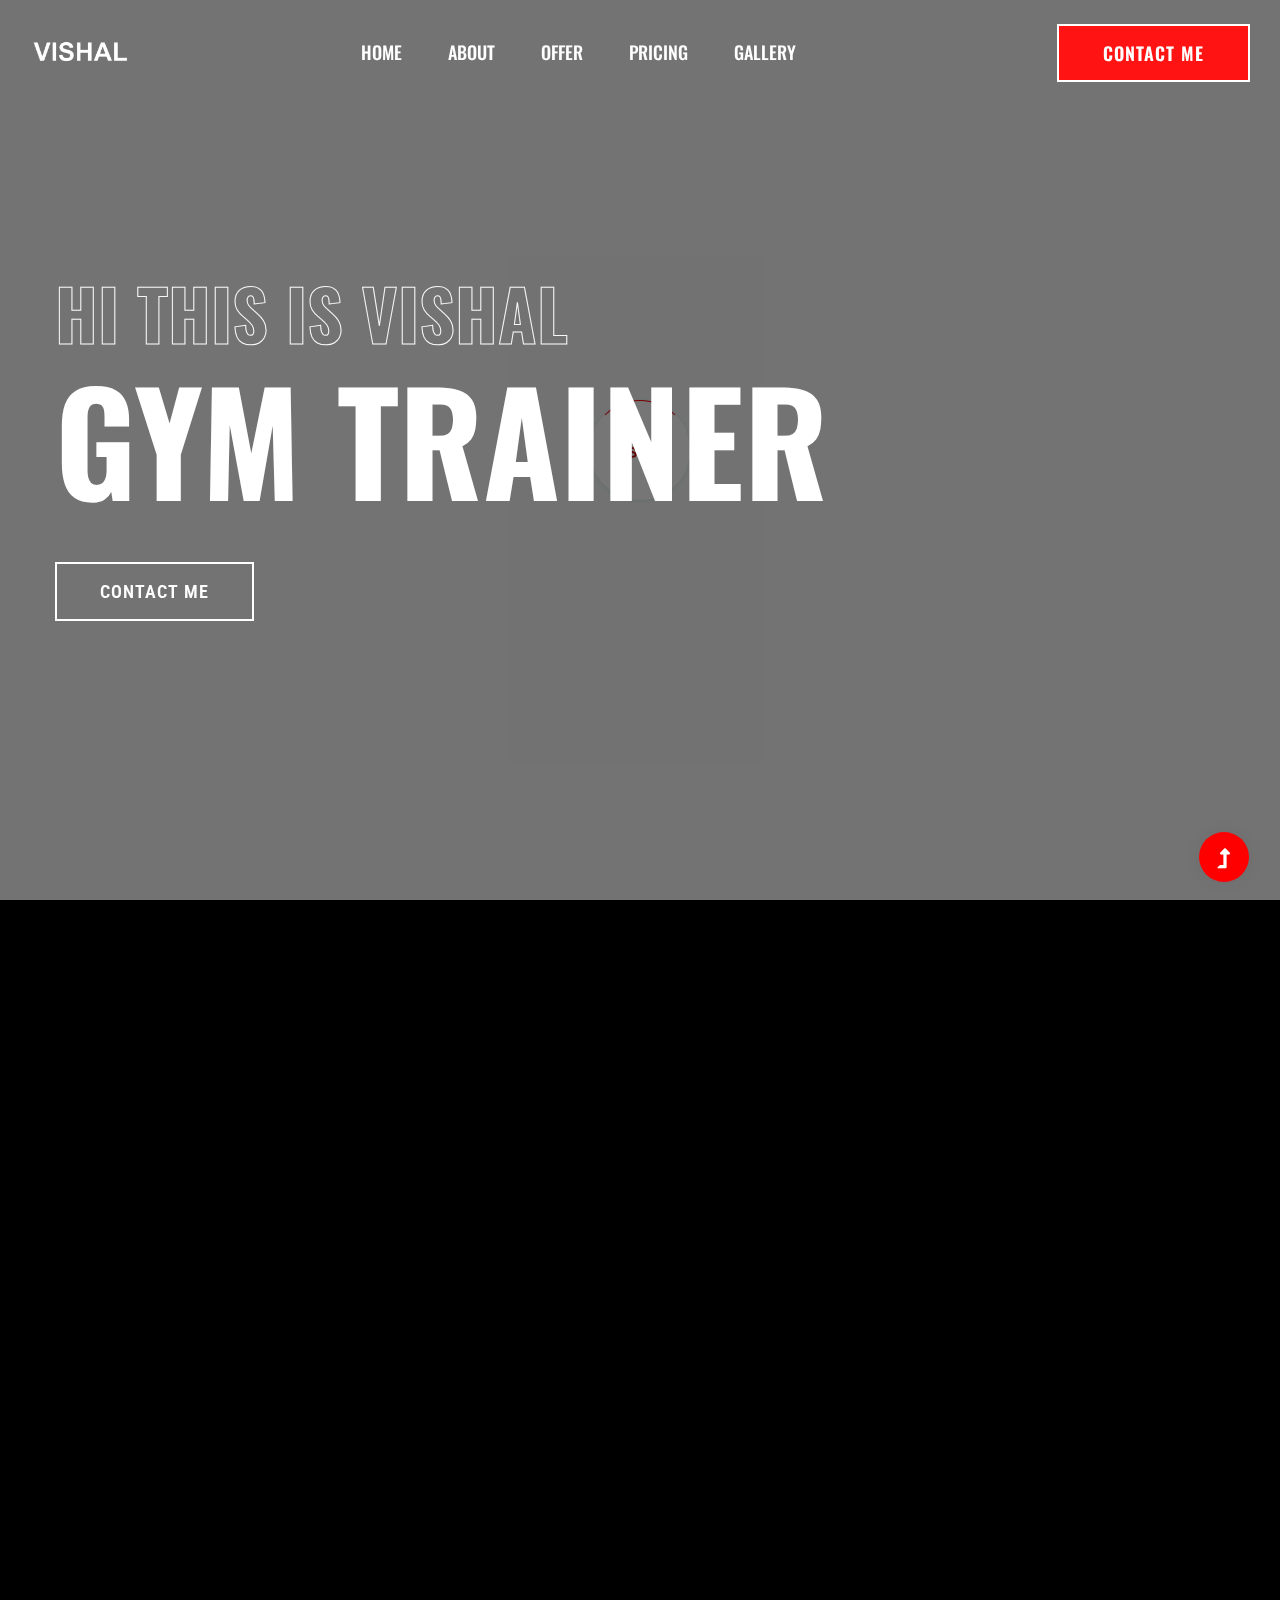
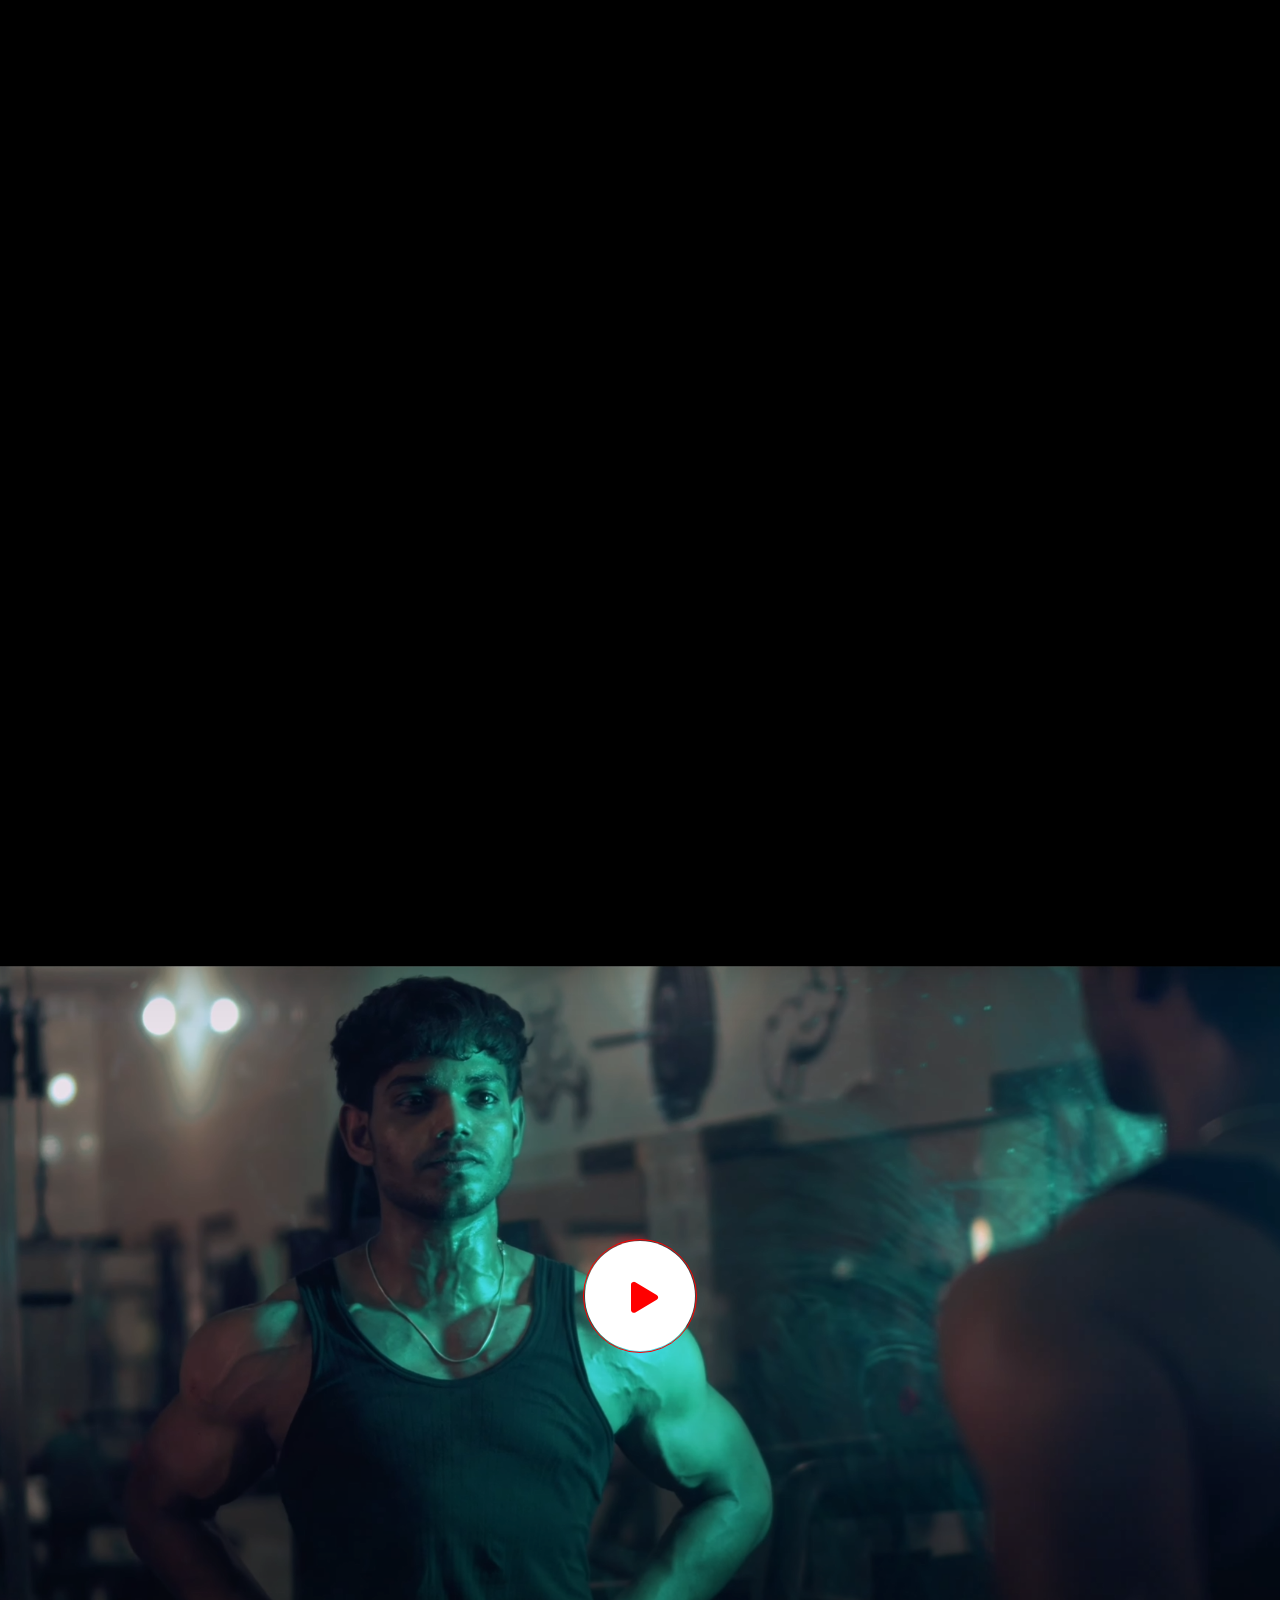
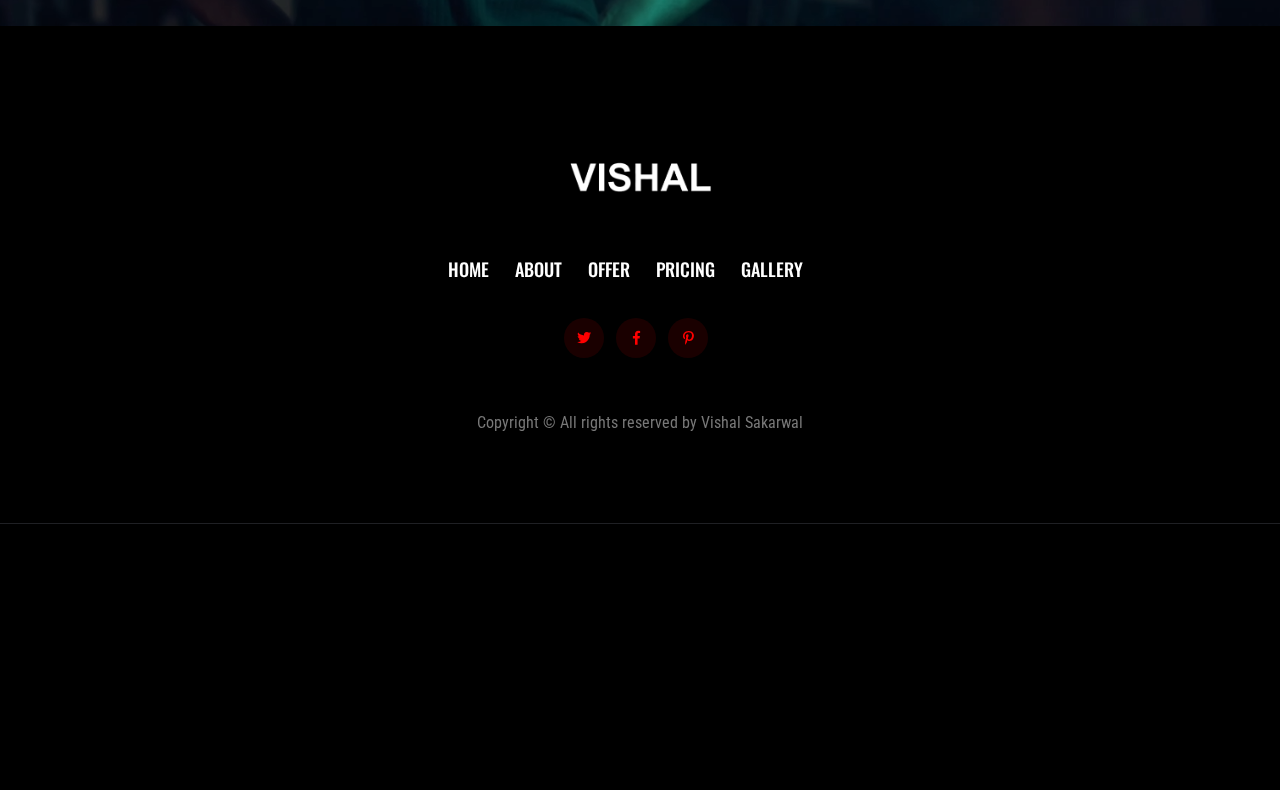
==== commit ce7c9ca1: "second and final" ====
--- a/index.html
+++ b/index.html
@@ -13,6 +13,7 @@
     <link rel="stylesheet" href="assets/css/bootstrap.min.css">
     <link rel="stylesheet" href="assets/css/fontawesome-all.min.css">
     <link rel="stylesheet" href="assets/css/style.css">
+    <link href="https://unpkg.com/aos@2.3.1/dist/aos.css" rel="stylesheet">
 </head>
 
 <body class="black-bg">
@@ -76,7 +77,7 @@
                                 <div class="hero__caption">
                                     <span data-animation="fadeInLeft" data-delay="0.1s">Hi This is Vishal</span>
                                     <h1 data-animation="fadeInLeft" data-delay="0.4s">Gym Trainer</h1>
-                                    <a href="courses.html" class="border-btn hero-btn" data-animation="fadeInLeft"
+                                    <a href="contact.html" class="border-btn hero-btn" data-animation="fadeInLeft"
                                         data-delay="0.8s">Contact me</a>
                                 </div>
                             </div>
@@ -87,36 +88,40 @@
         </div>
         <!-- slider Area End-->
         <!-- Training categories Start -->
-        <section class="traning-categories black-bg">
+        <section class="traning-categories black-bg mt-30">
             <div class="container-fluid">
                 <div class="row">
-                    <div class="col-xl-6 col-lg-6">
+                    <div data-aos="fade-up" class="col-xl-6 col-lg-6">
                         <div class="single-topic text-center mb-30">
                             <div class="topic-img">
-                                <img src="assets/img/gallery/cat1.png" alt="">
+                                <img src="assets/img/gallery/gallery4.png" style="max-height: 550px; object-fit: cover;" alt="">
                                 <div class="topic-content-box">
                                     <div class="topic-content">
                                         <h3>Personal traning</h3>
-                                        <p>Get one-on-one training sessions tailored specifically to your fitness goals. From customized workout plans to expert
-                                        guidance, achieve your desired results with undivided attention from a professional trainer.
+                                        <p>Get one-on-one training sessions tailored specifically to your fitness goals.
+                                            From customized workout plans to expert
+                                            guidance, achieve your desired results with undivided attention from a
+                                            professional trainer.
                                         </p>
-                                        <!-- <a href="courses.html" class="border-btn">View Courses</a> -->
-                                    </div>
-                                </div>
-                            </div>
-                        </div>
-                    </div>
-                    <div class="col-xl-6 col-lg-6">
+                                        <!-- <a href="contact.html" class="border-btn">View Courses</a> -->
+                                    </div>
+                                </div>
+                            </div>
+                        </div>
+                    </div>
+                    <div data-aos="fade-up" class="col-xl-6 col-lg-6">
                         <div class="single-topic text-center mb-30">
                             <div class="topic-img">
-                                <img src="assets/img/gallery/cat2.png" alt="">
+                                <img src="assets/img/gallery/gallery6.png" alt="">
                                 <div class="topic-content-box">
                                     <div class="topic-content">
                                         <h3>Group traning</h3>
-                                        <p>Experience the energy and motivation of group workouts. Train alongside others in a supportive environment while still
-                                        receiving expert supervision and guidance to ensure proper techniques and progress.
+                                        <p>Experience the energy and motivation of group workouts. Train alongside
+                                            others in a supportive environment while still
+                                            receiving expert supervision and guidance to ensure proper techniques and
+                                            progress.
                                         </p>
-                                        <!-- <a href="courses.html" class="btn">View Courses</a> -->
+                                        <!-- <a href="contact.html" class="btn">View Courses</a> -->
                                     </div>
                                 </div>
                             </div>
@@ -133,12 +138,12 @@
                     <div class="col-xl-12">
                         <div class="section-tittle text-center mb-55 wow fadeInUp" data-wow-duration="1s"
                             data-wow-delay=".1s">
-                            <h2>What I Offer</h2>
+                            <h2 data-aos="flip-down">What I Offer</h2>
                         </div>
                     </div>
                 </div>
                 <div class="row">
-                    <div class="col-lg-4 col-md-6">
+                    <div data-aos="fade-up" class="col-lg-4 col-md-6">
                         <div class="single-cat text-center mb-30 wow fadeInUp" data-wow-duration="1s"
                             data-wow-delay=".2s">
                             <div class="cat-icon">
@@ -146,11 +151,13 @@
                             </div>
                             <div class="cat-cap">
                                 <h5><a href="services.html">Body Building</a></h5>
-                                <p>Build a strong, sculpted physique with a focused bodybuilding program. Learn advanced techniques and follow a structured regimen to increase muscle definition and overall strength.</p>
-                            </div>
-                        </div>
-                    </div>
-                    <div class="col-lg-4 col-md-6">
+                                <p>Build a strong, sculpted physique with a focused bodybuilding program. Learn advanced
+                                    techniques and follow a structured regimen to increase muscle definition and overall
+                                    strength.</p>
+                            </div>
+                        </div>
+                    </div>
+                    <div data-aos="fade-up" class="col-lg-4 col-md-6">
                         <div class="single-cat text-center mb-30 wow fadeInUp" data-wow-duration="1s"
                             data-wow-delay=".4s">
                             <div class="cat-icon">
@@ -158,12 +165,13 @@
                             </div>
                             <div class="cat-cap">
                                 <h5><a href="services.html">Muscle Gain</a></h5>
-                                <p>Gain lean muscle mass with science-backed training methods and nutrition plans. Perfect for those looking to bulk up and
-                                achieve a well-toned, muscular body.</p>
-                            </div>
-                        </div>
-                    </div>
-                    <div class="col-lg-4 col-md-6">
+                                <p>Gain lean muscle mass with science-backed training methods and nutrition plans.
+                                    Perfect for those looking to bulk up and
+                                    achieve a well-toned, muscular body.</p>
+                            </div>
+                        </div>
+                    </div>
+                    <div data-aos="fade-up" class="col-lg-4 col-md-6">
                         <div class="single-cat text-center mb-30 wow fadeInUp" data-wow-duration="1s"
                             data-wow-delay=".6s">
                             <div class="cat-icon">
@@ -171,8 +179,10 @@
                             </div>
                             <div class="cat-cap">
                                 <h5><a href="services.html">Weight Loss</a></h5>
-                                <p>Shed unwanted pounds and achieve a healthier you with effective weight loss programs. Get a combination of fat-burning
-                                workouts and personalized diet guidance to transform your body and boost your confidence.</p>
+                                <p>Shed unwanted pounds and achieve a healthier you with effective weight loss programs.
+                                    Get a combination of fat-burning
+                                    workouts and personalized diet guidance to transform your body and boost your
+                                    confidence.</p>
                             </div>
                         </div>
                     </div>
@@ -184,40 +194,52 @@
         <div id="gallery-area" class="gallery-area section-padding30 ">
             <div class="container-fluid ">
                 <div class="row">
-                    <div class="col-xl-4 col-lg-6 col-md-6 col-sm-6">
+                    <div data-aos="zoom-in" class="col-xl-4 col-lg-6 col-md-6 col-sm-6">
                         <div class="box snake mb-30">
                             <div class="gallery-img big-img hover:blur-md"
                                 style="background-image: url(assets/img/gallery/img1.jpg);"></div>
                         </div>
                     </div>
-                    <div class="col-xl-4 col-lg-6 col-md-6 col-sm-6">
+                    <div data-aos="zoom-in" class="col-xl-4 col-lg-6 col-md-6 col-sm-6">
                         <div class="box snake mb-30">
                             <div class="gallery-img big-img"
                                 style="background-image: url(assets/img/gallery/img2.jpg);"></div>
                         </div>
                     </div>
-                    <div class="col-xl-4 col-lg-6 col-md-6 col-sm-6">
+                    <div data-aos="zoom-in" class="col-xl-4 col-lg-6 col-md-6 col-sm-6">
                         <div class="box snake mb-30">
                             <div class="gallery-img big-img"
                                 style="background-image: url(assets/img/gallery/img3.jpeg);"></div>
                         </div>
                     </div>
-                    <div class="col-xl-3 col-lg-6 col-md-6 col-sm-6">
+                    <div data-aos="zoom-in" class="col-xl-3 col-lg-6 col-md-6 col-sm-6">
                         <div class="box snake mb-30">
                             <div class="gallery-img big-img"
                                 style="background-image: url(assets/img/gallery/img4.jpg);"></div>
                         </div>
                     </div>
-                    <div class="col-xl-3 col-lg-6 col-md-6 col-sm-6">
+                    <div data-aos="zoom-in" class="col-xl-3 col-lg-6 col-md-6 col-sm-6">
                         <div class="box snake mb-30">
                             <div class="gallery-img big-img"
                                 style="background-image: url(assets/img/gallery/img5.jpeg);"></div>
                         </div>
                     </div>
-                    <div class="col-xl-6 col-lg-6 col-md-6 col-sm-6">
+                    <div data-aos="zoom-in" class="col-xl-6 col-lg-6 col-md-6 col-sm-6">
                         <div class="box snake mb-30">
                             <div class="gallery-img big-img"
                                 style="background-image: url(assets/img/gallery/img6.jpeg);"></div>
+                        </div>
+                    </div>
+                    <div data-aos="zoom-in" class="col-xl-6 col-lg-6 col-md-6 col-sm-6">
+                        <div class="box snake mb-30">
+                            <div class="gallery-img big-img"
+                                style="background-image: url(assets/img/gallery/img101.jpg);"></div>
+                        </div>
+                    </div>
+                    <div data-aos="zoom-in" class="col-xl-6 col-lg-6 col-md-6 col-sm-6">
+                        <div class="box snake mb-30">
+                            <div class="gallery-img big-img"
+                                style="background-image: url(assets/img/gallery/img102.jpg);"></div>
                         </div>
                     </div>
                 </div>
@@ -231,20 +253,20 @@
                     <div class="col-xl-12">
                         <div class="section-tittle text-center mb-55 wow fadeInUp" data-wow-duration="2s"
                             data-wow-delay=".1s">
-                            <h2>Pricing</h2>
+                            <h2 data-aos="zoom-out">Pricing</h2>
                         </div>
                     </div>
                 </div>
                 <div class="row">
-                    <div class="col-lg-4 col-md-6 col-sm-6">
+                <div data-aos="fade-up" class="col-lg-4 col-md-6 col-sm-6">
                         <div class="properties mb-30 wow fadeInUp" data-wow-duration="1s" data-wow-delay=".2s">
                             <div class="properties__card">
                                 <div class="about-icon">
                                     <img src="assets/img/icon/price.svg" alt="">
                                 </div>
                                 <div class="properties__caption">
-                                    <span class="month">6 month</span>
-                                    <p class="mb-25">$30/m <span>(Single class)</span></p>
+                                    <span class="month">3 month</span>
+                                    <p class="mb-25">₹300/m <span>(Single class)</span></p>
                                     <div class="single-features">
                                         <div class="features-icon">
                                             <img src="assets/img/icon/check.svg" alt="">
@@ -285,12 +307,12 @@
                                             <p>Month to mouth</p>
                                         </div>
                                     </div>
-                                    <a href="#" class="border-btn border-btn2">Join Now</a>
-                                </div>
-                            </div>
-                        </div>
-                    </div>
-                    <div class="col-lg-4 col-md-6 col-sm-6">
+                                    <a href="contact.html" class="border-btn border-btn2">Join Now</a>
+                                </div>
+                            </div>
+                        </div>
+                    </div>
+                    <div data-aos="fade-up" class="col-lg-4 col-md-6 col-sm-6">
                         <div class="properties mb-30 wow fadeInUp" data-wow-duration="1s" data-wow-delay=".4s">
                             <div class="properties__card">
                                 <div class="about-icon">
@@ -298,7 +320,7 @@
                                 </div>
                                 <div class="properties__caption">
                                     <span class="month">6 month</span>
-                                    <p class="mb-25">$30/m <span>(Single class)</span></p>
+                                    <p class="mb-25">₹250/m <span>(Single class)</span></p>
                                     <div class="single-features">
                                         <div class="features-icon">
                                             <img src="assets/img/icon/check.svg" alt="">
@@ -339,20 +361,20 @@
                                             <p>Month to mouth</p>
                                         </div>
                                     </div>
-                                    <a href="#" class="border-btn border-btn2">Join Now</a>
-                                </div>
-                            </div>
-                        </div>
-                    </div>
-                    <div class="col-lg-4 col-md-6 col-sm-6">
+                                    <a href="contact.html" class="border-btn border-btn2">Join Now</a>
+                                </div>
+                            </div>
+                        </div>
+                    </div>
+                    <div data-aos="fade-up" class="col-lg-4 col-md-6 col-sm-6">
                         <div class="properties mb-30 wow fadeInUp" data-wow-duration="1s" data-wow-delay=".6s">
                             <div class="properties__card">
                                 <div class="about-icon">
                                     <img src="assets/img/icon/price.svg" alt="">
                                 </div>
                                 <div class="properties__caption">
-                                    <span class="month">6 month</span>
-                                    <p class="mb-25">$30/m <span>(Single class)</span></p>
+                                    <span class="month">12 month</span>
+                                    <p class="mb-25">₹200/m <span>(Single class)</span></p>
                                     <div class="single-features">
                                         <div class="features-icon">
                                             <img src="assets/img/icon/check.svg" alt="">
@@ -393,7 +415,7 @@
                                             <p>Month to mouth</p>
                                         </div>
                                     </div>
-                                    <a href="#" class="border-btn border-btn2">Join Now</a>
+                                    <a href="contact.html" class="border-btn border-btn2">Join Now</a>
                                 </div>
                             </div>
                         </div>
@@ -407,13 +429,13 @@
             <div class="support-wrapper align-items-center">
                 <div class="right-content2">
                     <!-- img -->
-                    <div class="right-img wow fadeInUp" data-wow-duration="1s" data-wow-delay=".1s">
+                    <div data-aos="fade-in" class="right-img wow fadeInUp" data-wow-duration="1s" data-wow-delay=".1s">
                         <img src="assets/img/gallery/mypic.jpeg" width="50%" alt="Vishal's Image">
                     </div>
                 </div>
                 <div class="left-content2">
                     <!-- section tittle -->
-                    <div class="section-tittle2 mb-20 wow fadeInUp" data-wow-duration="1s" data-wow-delay=".3s">
+                    <div data-aos="zoom-in-left" class="section-tittle2 mb-20 wow fadeInUp" data-wow-duration="1s" data-wow-delay=".3s">
                         <div class="front-text">
                             <h2 class="">About Me</h2>
                             <p>You’ll look at graphs and charts in Task One, how to approach the task and the language
@@ -424,7 +446,7 @@
                             <p class="mb-40">Task One, how to approach the task and the language needed for a successful
                                 answer. You’ll
                                 examine Task Two questions and learn how to plan, write and check academic essays.</p>
-                            <a href="courses.html" class="border-btn">Contact Me</a>
+                            <a href="contact.html" class="border-btn">Contact Me</a>
                         </div>
                     </div>
                 </div>
@@ -497,7 +519,7 @@
                     <div class="row d-flex align-items-center">
                         <div class="col-lg-12">
                             <div class="footer-copy-right text-center section-tittle">
-                                <h2 class="last-footer">Transform</h2>
+                                <h2 data-aos="fade-up" class="last-footer">Transform</h2>
                             </div>
                         </div>
                     </div>
@@ -523,6 +545,10 @@
     <!-- Jquery Plugins, main Jquery -->
     <script src="./assets/js/plugins.js"></script>
     <script src="./assets/js/main.js"></script>
-
+    <script src="https://unpkg.com/aos@2.3.1/dist/aos.js"></script>
+
+    <script>
+        AOS.init();
+    </script>
 </body>
 </html>--- a/assets/css/style.css
+++ b/assets/css/style.css
@@ -1 +1,4711 @@
-@import url(https://fonts.googleapis.com/css2?family=Oswald:wght@200;300;400;500;600;700&family=Roboto+Condensed:ital,wght@0,300;0,400;1,300;1,400&display=swap);.boxed-btn,body{font-weight:400}.boxed-btn,.uppercase{text-transform:uppercase}hr,ul{padding:0}.section-tittle h2,.slider-area .hero__caption span{-webkit-text-stroke:1px #f6f7f8;-webkit-text-fill-color:transparent}.overlay,.overlay2{z-index:0}.categories_post img,.img{max-width:100%}.boxed-btn{background:#fff;color:red!important;display:inline-block;padding:18px 44px;font-family:Oswald,sans-serif;font-size:14px;border:1px solid red;letter-spacing:3px;text-align:center;cursor:pointer}.boxed-btn:hover{background:red;color:#fff!important;border:1px solid red}.boxed-btn:focus,.genric-btn:focus,.single-input:focus,.single-textarea:focus,button:focus,input:focus,textarea,textarea:focus{outline:0}.boxed-btn.large-width{width:220px}[data-overlay]{position:relative;background-size:cover;background-repeat:no-repeat;background-position:center center}[data-overlay]::before{position:absolute;left:0;top:0;right:0;bottom:0;content:""}.blog_item_img,.box,.causes_item .causes_img,.full_image.single-blog,.gallery-area .box,.input-group-icon,.overlay2,.slider-area .video-icon a.btn-icon,.theme-overlay,.traning-categories .single-topic,.video-icon a.btn-icon{position:relative}[data-opacity="1"]::before{opacity:.1}[data-opacity="2"]::before{opacity:.2}[data-opacity="3"]::before{opacity:.3}[data-opacity="4"]::before{opacity:.4}.single-post-area .navigation-area .nav-left:hover .thumb img,.single-post-area .navigation-area .nav-right:hover .thumb img,[data-opacity="5"]::before{opacity:.5}[data-opacity="6"]::before{opacity:.6}[data-opacity="7"]::before{opacity:.7}[data-opacity="8"]::before{opacity:.8}[data-opacity="9"]::before{opacity:.9}body,html{width:100vw;height:100vh;overflow-x:hidden}body{font-family:"Roboto Condensed",sans-serif;font-style:normal}.bradcam_area h3,.btn,.section-tittle span,.slider-area .hero__caption span,h1,h2,h3,h4,h5,h6{font-family:Oswald,sans-serif}h1,h2,h3,h4,h5,h6{color:#2c234d;margin-top:0;font-style:normal;font-weight:500;text-transform:normal}p{font-family:"Roboto Condensed",sans-serif;color:#10285d;font-size:16px;line-height:30px;margin-bottom:15px;font-weight:400}#scrollUp:hover,.blog_right_sidebar .popular_post_widget .post_item .media-body a:hover,.blog_right_sidebar .search_widget .input-group button i,.btn,.footer-area .footer-bottom .footer-copy-right p a:hover,.full_image.single-blog .date,.gallery-area .box .overlay .overlay-content p,.white-color,a,a:hover,button{color:#fff}.bg-img-1{background-image:url(../img/slider/slider-img-1.jpg)}.bg-img-2{background-image:url(../img/background-img/bg-img-2.jpg)}.cta-bg-1{background-image:url(../img/background-img/bg-img-3.jpg)}.img{-webkit-transition:.3s;-moz-transition:.3s;-o-transition:.3s;transition:.3s}.f-left{float:left}.f-right{float:right}.fix,.single-recent-blog-post .thumb,.slider-area .hero__caption{overflow:hidden}.clear{clear:both}.button,.single-post-area .navigation-area .nav-left .thumb img,.single-post-area .navigation-area .nav-right .thumb img,a{-webkit-transition:.3s;-moz-transition:.3s;-o-transition:.3s;transition:.3s}.button:focus,a:focus{text-decoration:none;outline:0}.footer -menu li a:hover,.portfolio-cat a:hover,a:focus,a:hover{text-decoration:none}a,button{outline:0}input:focus::-moz-placeholder{opacity:0;-webkit-transition:.4s;-o-transition:.4s;transition:.4s}.owl-carousel .owl-nav div,.owl-carousel:hover .owl-nav div{opacity:1;visibility:visible}.capitalize{text-transform:capitalize}h1 a,h2 a,h3 a,h4 a,h5 a,h6 a{color:inherit}ul{margin:0}li{list-style:none}hr{border-bottom:1px solid #eceff8;border-top:0;margin:30px 0}.overlay2::before,.overlay::before,.theme-overlay::before{position:absolute;content:"";top:0;left:0;height:100%;width:100%}.theme-overlay::before{background:#1696e7;opacity:.6}.overlay::before{z-index:-1}.overlay2::before{background-color:#2e2200;z-index:-1;opacity:.5}.border-btn::before,.btn::before{position:absolute;width:101%;height:101%;transition:transform .5s cubic-bezier(0.5,1.6,0.4,0.7);left:0;content:""}.section-padding{padding-top:120px;padding-bottom:120px}.separator{border-top:1px solid #f2f2f2}@media (max-width:767px){.mb-90,.single-post-area .navigation-area .nav-left{margin-bottom:30px}}@media (min-width:768px) and (max-width:991px){.mb-90{margin-bottom:45px}}.border-btn,.btn{font-weight:600;letter-spacing:1px;transition:color .4s linear;position:relative;margin:0;display:inline-block;-moz-user-select:none;overflow:hidden;cursor:pointer}.owl-carousel .owl-nav div{background:rgba(255,255,255,.8);height:40px;left:20px;line-height:40px;font-size:22px;color:#646464;position:absolute;text-align:center;top:50%;transform:translateY(-50%);transition:.3s;width:40px}.owl-carousel .owl-nav div.owl-next{left:auto;right:-30px}.owl-carousel .owl-nav div.owl-next i{position:relative;right:0;top:1px}.owl-carousel .owl-nav div.owl-prev i{position:relative;right:1px;top:0}.owl-carousel:hover .owl-nav div:hover{color:#fff;background:#ff3500}.btn{background:#ff1313;text-transform:uppercase;padding:27px 44px;font-size:18px;border-radius:0;border:2px solid #fff;line-height:0;z-index:1}.btn::before{top:0;background:#c20505;z-index:1;border-radius:0;transform-origin:0 0;transform:scaleX(0)}.btn:hover::before{transform:scaleX(1);color:#fff!important;z-index:-1}.btn:hover{background-position:right}.btn.focus,.btn:focus,.comment-form .form-control:focus,.form-contact .form-control:focus{outline:0;box-shadow:none}.about-btn{padding:19px 97px 19px 20px}.header-btn{padding:30px 43px}.hero-btn{padding:32px 41px}.white-btn{padding:30px 39px;color:#331391!important}.black-btn{padding:14px 35px;background:#000}.black-btn::before{background:#331391}.submit-btn2{background:#ec5b53;width:100%;height:60px;padding:10px 20px;border:0;color:#fff;text-transform:capitalize;cursor:pointer;font-size:16px;border-radius:0}.button-area,.causes_item,.white-bg,.white-btn{background:#fff}.white-btn::before{background:#000;color:#fff}.border-btn{font-size:18px;border:2px solid #fff;color:#fff;background:0 0;border-radius:0;text-transform:uppercase;padding:14px 43px}.border-btn::before{border:1px solid transparent;top:0;background:red;z-index:-1;transform-origin:0 0;transform:scaleY(0);border-radius:0}.preloader,.preloader .preloader-circle{-webkit-transition:.6s;-o-transition:.6s}.border-btn:hover::before{transform:scaleY(1);border:1px solid transparent}.breadcrumb>.active{color:#888}#back-top,#scrollUp{background:red;height:50px;width:50px;right:31px;bottom:18px;position:fixed;color:#fff;font-size:20px;text-align:center;border-radius:50%;line-height:48px;border:2px solid transparent;box-shadow:0 0 10px 3px rgba(108,98,98,.2)}#back-top a i,#scrollUp a i{display:block;line-height:50px}.sticky-bar{left:0;margin:auto;position:fixed;top:0;width:100%;box-shadow:0 10px 15px rgba(25,25,25,.1);z-index:9999;-webkit-animation:.3s ease-in-out fadeInDown;animation:.3s ease-in-out fadeInDown;-webkit-box-shadow:0 10px 15px rgba(25,25,25,.1);background:#fff}.section-bg,.section-bg2{background-size:cover;background-repeat:no-repeat;background-position:center center}.mt-5{margin-top:5px}.mt-15{margin-top:15px}.blog_right_sidebar .popular_post_widget .post_item+.post_item,.mt-20{margin-top:20px}.mt-25{margin-top:25px}.mt-35{margin-top:35px}.mt-40{margin-top:40px}.mt-45{margin-top:45px}.mt-50{margin-top:50px}.mt-55{margin-top:55px}.mt-60{margin-top:60px}.mt-65{margin-top:65px}.mt-70{margin-top:70px}.mt-75{margin-top:75px}.blog-pagination,.mt-80{margin-top:80px}.mt-85{margin-top:85px}.mt-90{margin-top:90px}.mt-95{margin-top:95px}.mt-100{margin-top:100px}.mt-105{margin-top:105px}.mt-110{margin-top:110px}.mt-115{margin-top:115px}.mt-120{margin-top:120px}.mt-125{margin-top:125px}.mt-130{margin-top:130px}.mt-135{margin-top:135px}.mt-140{margin-top:140px}.mt-145{margin-top:145px}.mt-150{margin-top:150px}.mt-155{margin-top:155px}.mt-160{margin-top:160px}.mt-165{margin-top:165px}.mt-170{margin-top:170px}.mt-175{margin-top:175px}.mt-180{margin-top:180px}.mt-185{margin-top:185px}.mt-190{margin-top:190px}.mt-195{margin-top:195px}.mt-200{margin-top:200px}.mb-5{margin-bottom:5px}.mb-10,.switch-wrap{margin-bottom:10px}.mb-15{margin-bottom:15px}.mb-20{margin-bottom:20px}.contact-info,.mb-25{margin-bottom:25px}.mb-35{margin-bottom:35px}.mb-40{margin-bottom:40px}.mb-45{margin-bottom:45px}.blog_item,.mb-50{margin-bottom:50px}.mb-55{margin-bottom:55px}.mb-60{margin-bottom:60px}.mb-65{margin-bottom:65px}.latest-blog-area .area-heading,.mb-70{margin-bottom:70px}.mb-75{margin-bottom:75px}.mb-80{margin-bottom:80px}.mb-85{margin-bottom:85px}.mb-90{margin-bottom:90px}.mb-95{margin-bottom:95px}.mb-100{margin-bottom:100px}.mb-105{margin-bottom:105px}.mb-110{margin-bottom:110px}.mb-115{margin-bottom:115px}.mb-120{margin-bottom:120px}.mb-125{margin-bottom:125px}.mb-130{margin-bottom:130px}.mb-135{margin-bottom:135px}.mb-140{margin-bottom:140px}.mb-145{margin-bottom:145px}.mb-150{margin-bottom:150px}.mb-155{margin-bottom:155px}.mb-160{margin-bottom:160px}.mb-165{margin-bottom:165px}.mb-170{margin-bottom:170px}.mb-175{margin-bottom:175px}.mb-180{margin-bottom:180px}.mb-185{margin-bottom:185px}.mb-190{margin-bottom:190px}.mb-195{margin-bottom:195px}.mb-200{margin-bottom:200px}.ml-5{margin-left:5px}.genric-btn.arrow span,.ml-10{margin-left:10px}.ml-15{margin-left:15px}.ml-20{margin-left:20px}.ml-25{margin-left:25px}.ml-30,.ordered-list{margin-left:30px}.ml-35{margin-left:35px}.ml-40{margin-left:40px}.ml-45{margin-left:45px}.ml-50{margin-left:50px}.ml-55{margin-left:55px}.ml-60{margin-left:60px}.ml-65{margin-left:65px}.ml-70{margin-left:70px}.ml-75{margin-left:75px}.ml-80{margin-left:80px}.ml-85{margin-left:85px}.ml-90{margin-left:90px}.ml-95{margin-left:95px}.ml-100{margin-left:100px}.ml-105{margin-left:105px}.ml-110{margin-left:110px}.ml-115{margin-left:115px}.ml-120{margin-left:120px}.ml-125{margin-left:125px}.ml-130{margin-left:130px}.ml-135{margin-left:135px}.ml-140{margin-left:140px}.ml-145{margin-left:145px}.ml-150{margin-left:150px}.ml-155{margin-left:155px}.ml-160{margin-left:160px}.ml-165{margin-left:165px}.ml-170{margin-left:170px}.ml-175{margin-left:175px}.ml-180{margin-left:180px}.ml-185{margin-left:185px}.ml-190{margin-left:190px}.ml-195{margin-left:195px}.ml-200{margin-left:200px}.mr-5{margin-right:5px}.mr-10{margin-right:10px}.mr-15,.progress-table .table-row .country img{margin-right:15px}.comments-area .thumb,.contact-info__icon,.mr-20{margin-right:20px}.mr-25{margin-right:25px}.mr-30{margin-right:30px}.mr-35{margin-right:35px}.mr-40{margin-right:40px}.mr-45{margin-right:45px}.mr-50{margin-right:50px}.mr-55{margin-right:55px}.mr-60{margin-right:60px}.mr-65{margin-right:65px}.mr-70{margin-right:70px}.mr-75{margin-right:75px}.mr-80{margin-right:80px}.mr-85{margin-right:85px}.mr-90{margin-right:90px}.mr-95{margin-right:95px}.mr-100{margin-right:100px}.mr-105{margin-right:105px}.mr-110{margin-right:110px}.mr-115{margin-right:115px}.mr-120{margin-right:120px}.mr-125{margin-right:125px}.mr-130{margin-right:130px}.mr-135{margin-right:135px}.mr-140{margin-right:140px}.mr-145{margin-right:145px}.mr-150{margin-right:150px}.mr-155{margin-right:155px}.mr-160{margin-right:160px}.mr-165{margin-right:165px}.mr-170{margin-right:170px}.mr-175{margin-right:175px}.mr-180{margin-right:180px}.mr-185{margin-right:185px}.mr-190{margin-right:190px}.mr-195{margin-right:195px}.mr-200{margin-right:200px}.pt-5{padding-top:5px}.pt-10,.single-post-area .social-links{padding-top:10px}.blog_right_sidebar .post_category_widget .cat-list li+li,.pt-15{padding-top:15px}.pt-20{padding-top:20px}.pt-25{padding-top:25px}.pt-30,.single-recent-blog-post .details{padding-top:30px}.pt-35{padding-top:35px}.pt-40{padding-top:40px}.pt-45{padding-top:45px}.pt-50{padding-top:50px}.pt-55{padding-top:55px}.pt-60{padding-top:60px}.pt-65{padding-top:65px}.pt-70{padding-top:70px}.pt-75{padding-top:75px}.pt-80{padding-top:80px}.pt-85{padding-top:85px}.pt-90{padding-top:90px}.pt-95{padding-top:95px}.pt-100{padding-top:100px}.pt-105{padding-top:105px}.pt-110{padding-top:110px}.pt-115{padding-top:115px}.pt-120{padding-top:120px}.pt-125{padding-top:125px}.pt-130{padding-top:130px}.pt-135{padding-top:135px}.pt-140{padding-top:140px}.pt-145{padding-top:145px}.pt-150{padding-top:150px}.pt-155{padding-top:155px}.pt-160{padding-top:160px}.pt-165{padding-top:165px}.pt-170{padding-top:170px}.pt-175{padding-top:175px}.pt-180{padding-top:180px}.pt-185{padding-top:185px}.pt-190{padding-top:190px}.pt-195{padding-top:195px}.pb-top,.pt-200{padding-top:200px}.pt-260{padding-top:260px}.pb-5{padding-bottom:5px}.pb-10{padding-bottom:10px}.pb-15{padding-bottom:15px}.pb-20{padding-bottom:20px}.pb-25{padding-bottom:25px}.pb-30{padding-bottom:30px}.pb-35{padding-bottom:35px}.pb-40{padding-bottom:40px}.pb-45{padding-bottom:45px}.pb-50{padding-bottom:50px}.pb-55{padding-bottom:55px}.pb-60{padding-bottom:60px}.pb-65{padding-bottom:65px}.pb-70{padding-bottom:70px}.pb-75{padding-bottom:75px}.pb-80{padding-bottom:80px}.pb-85{padding-bottom:85px}.pb-90{padding-bottom:90px}.pb-95{padding-bottom:95px}.pb-100{padding-bottom:100px}.pb-105{padding-bottom:105px}.pb-110{padding-bottom:110px}.pb-115{padding-bottom:115px}.pb-120{padding-bottom:120px}.pb-125{padding-bottom:125px}.pb-130{padding-bottom:130px}.pb-135{padding-bottom:135px}.pb-140{padding-bottom:140px}.pb-145{padding-bottom:145px}.pb-150{padding-bottom:150px}.pb-155{padding-bottom:155px}.pb-160{padding-bottom:160px}.pb-165{padding-bottom:165px}.pb-170{padding-bottom:170px}.pb-175{padding-bottom:175px}.pb-180{padding-bottom:180px}.pb-185{padding-bottom:185px}.pb-190{padding-bottom:190px}.pb-195{padding-bottom:195px}.pb-200,.pb-bottom,.section-padding2{padding-bottom:200px}.pl-5{padding-left:5px}.pl-10{padding-left:10px}.pl-15{padding-left:15px}.pl-20{padding-left:20px}.comments-area .comment-list.left-padding,.pl-25{padding-left:25px}.pl-30{padding-left:30px}.pl-35{padding-left:35px}.pl-40{padding-left:40px}.input-group-icon .single-input,.pl-45{padding-left:45px}.pl-50{padding-left:50px}.pl-55{padding-left:55px}.pl-60{padding-left:60px}.pl-65{padding-left:65px}.pl-70{padding-left:70px}.pl-75{padding-left:75px}.pl-80{padding-left:80px}.pl-85{padding-left:85px}.pl-90{padding-left:90px}.pl-95{padding-left:95px}.pl-100{padding-left:100px}.pl-105{padding-left:105px}.pl-110{padding-left:110px}.pl-115{padding-left:115px}.pl-120{padding-left:120px}.pl-125{padding-left:125px}.pl-130{padding-left:130px}.pl-135{padding-left:135px}.pl-140{padding-left:140px}.pl-145{padding-left:145px}.pl-150{padding-left:150px}.pl-155{padding-left:155px}.pl-160{padding-left:160px}.pl-165{padding-left:165px}.pl-170{padding-left:170px}.pl-175{padding-left:175px}.pl-180{padding-left:180px}.pl-185{padding-left:185px}.pl-190{padding-left:190px}.pl-195{padding-left:195px}.pl-200{padding-left:200px}.pr-5{padding-right:5px}.pr-10{padding-right:10px}.pr-15{padding-right:15px}.pr-20{padding-right:20px}.pr-25{padding-right:25px}.pr-30{padding-right:30px}.pr-35{padding-right:35px}.pr-40{padding-right:40px}.pr-45{padding-right:45px}.pr-50{padding-right:50px}.pr-55{padding-right:55px}.pr-60{padding-right:60px}.pr-65{padding-right:65px}.pr-70{padding-right:70px}.pr-75{padding-right:75px}.pr-80{padding-right:80px}.pr-85{padding-right:85px}.pr-90{padding-right:90px}.pr-95{padding-right:95px}.pr-100{padding-right:100px}.pr-105{padding-right:105px}.pr-110{padding-right:110px}.pr-115{padding-right:115px}.pr-120{padding-right:120px}.pr-125{padding-right:125px}.pr-130{padding-right:130px}.pr-135{padding-right:135px}.pr-140{padding-right:140px}.pr-145{padding-right:145px}.pr-150{padding-right:150px}.pr-155{padding-right:155px}.pr-160{padding-right:160px}.pr-165{padding-right:165px}.pr-170{padding-right:170px}.pr-175{padding-right:175px}.pr-180{padding-right:180px}.pr-185{padding-right:185px}.pr-190{padding-right:190px}.pr-195{padding-right:195px}.pr-200{padding-right:200px}.bounce-animate{animation-name:float-bob;animation-duration:2s;animation-iteration-count:infinite;-moz-animation-name:float-bob;-moz-animation-duration:2s;-moz-animation-iteration-count:infinite;-moz-animation-timing-function:linear;-ms-animation-name:float-bob;-ms-animation-duration:2s;-ms-animation-iteration-count:infinite;-ms-animation-timing-function:linear;-o-animation-name:float-bob;-o-animation-duration:2s;-o-animation-iteration-count:infinite;-o-animation-timing-function:linear}@-webkit-keyframes float-bob{0%,100%{-webkit-transform:translateY(-20px);transform:translateY(-20px)}50%{-webkit-transform:translateY(-10px);transform:translateY(-10px)}}.heartbeat{animation:1s infinite alternate heartbeat}@-webkit-keyframes heartbeat{to{-webkit-transform:scale(1.03);transform:scale(1.03)}}.rotateme{-webkit-animation-name:rotateme;animation-name:rotateme;-webkit-animation-duration:30s;animation-duration:30s;-webkit-animation-iteration-count:infinite;animation-iteration-count:infinite;-webkit-animation-timing-function:linear;animation-timing-function:linear}@keyframes rotateme{from{-webkit-transform:rotate(0);transform:rotate(0)}to{-webkit-transform:rotate(360deg);transform:rotate(360deg)}}@-webkit-keyframes rotateme{from{-webkit-transform:rotate(0)}to{-webkit-transform:rotate(360deg)}}.preloader{background-color:#f7f7f7;width:100%;height:100%;position:fixed;top:0;left:0;right:0;bottom:0;z-index:999999;transition:.6s;margin:0 auto}.preloader .preloader-circle{width:100px;height:100px;position:relative;border-style:solid;border-width:1px;border-color:red transparent transparent;z-index:10;border-radius:50%;-webkit-box-shadow:0 1px 5px 0 rgba(35,181,185,.15);box-shadow:0 1px 5px 0 rgba(35,181,185,.15);background-color:#fff;-webkit-animation:2s infinite zoom;animation:2s infinite zoom;transition:.6s}.preloader .preloader-circle2{border-top-color:#0078ff}.preloader .preloader-img{position:absolute;top:50%;z-index:200;left:0;right:0;margin:0 auto;text-align:center;display:inline-block;-webkit-transform:translateY(-50%);-ms-transform:translateY(-50%);transform:translateY(-50%);padding-top:6px;-webkit-transition:.6s;-o-transition:.6s;transition:.6s}.preloader .preloader-img img{max-width:55px}.preloader .pere-text strong{font-weight:800;color:#dca73a;text-transform:uppercase}@-webkit-keyframes zoom{0%{-webkit-transform:rotate(0);transform:rotate(0);-webkit-transition:.6s;-o-transition:.6s;transition:.6s}100%{-webkit-transform:rotate(360deg);transform:rotate(360deg);-webkit-transition:.6s;-o-transition:.6s;transition:.6s}}@keyframes zoom{0%{-webkit-transform:rotate(0);transform:rotate(0);-webkit-transition:.6s;-o-transition:.6s;transition:.6s}100%{-webkit-transform:rotate(360deg);transform:rotate(360deg);-webkit-transition:.6s;-o-transition:.6s;transition:.6s}}.section-padding2{padding-top:200px}.testimonial-padding{padding-top:190px;padding-bottom:170px}.w-padding{padding-top:100px;padding-bottom:95px}.section-padding30{padding-top:100px;padding-bottom:100px}.services-padding{padding-top:145px;padding-bottom:170px}.section-paddingt30{padding-top:195px;padding-bottom:90px}.section-padding3{padding-top:150px;padding-bottom:0}.footer-padding{padding-top:110px;padding-bottom:70px}.section-tittle span{font-size:24px;font-weight:300;margin-left:72px;margin-bottom:22px;color:#f04e3c;text-transform:uppercase;display:inline-block;position:relative}.section-tittle span::before{position:absolute;content:"";width:50px;height:2px;background:#f04e3c;left:-67px;top:50%;transform:translateY(-50%)}.section-tittle h2{font-size:140px;display:block;font-weight:700;text-transform:uppercase;color:#fff}.section-tittle .last-footer{font-size:300px}.footer-copy-right{height:225px;overflow:hidden}@media (max-width:500px){.section-tittle .last-footer{font-size:50px}.footer-copy-right{height:auto;overflow:hidden}}.section-tittle2 h2,.slider-area .hero__caption span{font-size:70px;font-weight:700;text-transform:uppercase}.section-tittle2 h2{display:block;color:#fff;margin-bottom:25px}.section-tittle2 p{color:#fff;font-size:18px}.section-bg{background-attachment:fixed}.gray-bg{background:#f7f7fd}.black-bg{background:#000}.theme-bg{background:red}.brand-bg{background:#f1f4fa}.testimonial-bg{background:#f9fafc}.slider-area,.slider-area2{background-image:url(../img/gallery/main.gif)}.slider-area,.slider-area2,.slider-height2{background-size:cover}.slider-area,.video-area{margin-top:-1px;background-position:top center}.black-color,.team-area .single-cat:hover .cat-cap h5{color:#000}.footer-area .footer-bottom .footer-copy-right p a,.footer-area .footer-bottom .footer-copy-right p i,.theme-color{color:red}.header-area .main-header{padding:0 85px}@media only screen and (min-width:1200px) and (max-width:1600px){.section-padding2{padding-top:200px;padding-bottom:200px}.header-area .main-header{padding:0 15px}.header-area .menu-wrapper .main-menu{margin-right:30px}}@media only screen and (min-width:992px) and (max-width:1199px){.section-padding2{padding-top:200px;padding-bottom:200px}.pb-bottom{padding-bottom:200px}.testimonial-padding{padding-top:190px;padding-bottom:170px}.services-padding{padding-top:145px;padding-bottom:170px}.section-paddingt30{padding-top:150px;padding-bottom:90px}.section-padding3{padding-top:150px;padding-bottom:0}.footer-padding{padding-top:110px;padding-bottom:70px}.section-tittle h2,.section-tittle2 h2{font-size:50px}.header-area .main-header{padding:0 20px}}@media only screen and (min-width:768px) and (max-width:991px){.section-padding2{padding-top:100px;padding-bottom:100px}.pb-bottom{padding-bottom:50px}.pb-top{padding-top:70px}.testimonial-padding{padding-top:70px;padding-bottom:60px}.services-padding{padding-top:100px;padding-bottom:70px}.section-paddingt30{padding-top:100px;padding-bottom:40px}.section-padding3{padding-top:60px;padding-bottom:0}.footer-padding{padding-top:100px;padding-bottom:50px}.section-tittle h2,.section-tittle2 h2{font-size:50px}.header-area .main-header{padding:0 20px}}@media only screen and (min-width:576px) and (max-width:767px){.section-padding2,.w-padding{padding-top:70px;padding-bottom:70px}.pb-bottom{padding-bottom:10px}.pb-top{padding-top:70px}.testimonial-padding{padding-top:60px;padding-bottom:40px}.section-padding30,.services-padding{padding-top:65px;padding-bottom:70px}.section-paddingt30{padding-top:65px;padding-bottom:10px}.section-padding3{padding-top:60px;padding-bottom:0}.footer-padding{padding-top:80px;padding-bottom:50px}.section-tittle{margin-bottom:50px}.section-tittle h2,.section-tittle2 h2{font-size:58px}.header-area .main-header{padding:0 20px}}@media (max-width:575px){#back-top,#scrollUp{right:16px}.section-padding2,.w-padding{padding-top:70px;padding-bottom:70px}.pb-bottom{padding-bottom:10px}.pb-top{padding-top:70px}.testimonial-padding{padding-top:60px;padding-bottom:40px}.section-padding30,.services-padding{padding-top:65px;padding-bottom:70px}.section-paddingt30{padding-top:65px;padding-bottom:10px}.section-padding3{padding-top:60px;padding-bottom:0}.footer-padding{padding-top:80px;padding-bottom:0}.section-tittle{margin-bottom:50px}.section-tittle span{font-size:14px}.section-tittle h2,.section-tittle2 h2{font-size:45px}.header-area .main-header{padding:16px 15px 21px}}.header-area .main-header.main-header2,.header-area .menu-wrapper .main-menu.main-header2{padding:0}.header-area .menu-wrapper{display:flex;align-content:center;justify-content:space-between;flex-wrap:wrap;align-items:center}.header-area .menu-wrapper.menu-wrapper2{justify-content:center}.header-area .menu-wrapper .main-menu ul li{display:inline-block;position:relative;z-index:1}.header-area .menu-wrapper .main-menu ul li a{color:#fff;font-weight:500;padding:39px 21px;display:block;font-size:18px;font-family:Oswald,sans-serif;-webkit-transition:.3s;-moz-transition:.3s;-o-transition:.3s;transition:.3s;text-transform:uppercase;text-decoration:underline transparent}.header-area .menu-wrapper .main-menu ul li:hover>a{color:#fff;text-decoration:underline}.header-area .menu-wrapper .main-menu ul li:hover>ul.submenu{visibility:visible;opacity:1;top:100%}.header-area .menu-wrapper .main-menu ul ul.submenu{position:absolute;width:170px;left:0;top:90%;visibility:hidden;opacity:0;box-shadow:0 0 10px 3px rgba(0,0,0,.05);padding:17px 0;-webkit-transition:.3s;-moz-transition:.3s;-o-transition:.3s;transition:.3s}.header-area .menu-wrapper .main-menu ul ul.submenu>li{margin-left:7px;display:block}.header-area .menu-wrapper .main-menu ul ul.submenu>li>a{padding:6px 10px!important;font-size:16px;color:#fdfdfd}.header-area .menu-wrapper .main-menu ul ul.submenu>li>a:hover{color:#fff;background:0 0;padding-left:13px!important}.main-header .menu-wrapper2 .main-menu2 ul li a{padding:5px 11px}.header-sticky.sticky-bar.sticky .main-menu ul li a{padding:20px!important}.mobile_menu{position:absolute;right:0;width:100%;z-index:99}.mobile_menu .slicknav_menu{background:0 0;margin-top:0!important}.hero-overly::before,.slider-area,.slider-area2{background-repeat:no-repeat}.mobile_menu .slicknav_menu .slicknav_btn{top:-29px}.mobile_menu .slicknav_menu .slicknav_btn .slicknav_icon-bar{background-color:red!important}.mobile_menu .slicknav_menu .slicknav_nav{margin-top:15px!important}.mobile_menu .slicknav_menu .slicknav_nav a:hover{background:0 0;color:red}.mobile_menu .slicknav_menu .slicknav_nav a{font-size:15px;padding:7px 10px}.mobile_menu .slicknav_menu .slicknav_nav .slicknav_item a{padding:0!important}.slider-height{height:900px}.slider-height2{height:450px}.slider-area{background-attachment:fixed}.slider-area .hero__caption span{display:inline-block;position:relative;line-height:1.2}.slider-area .hero__caption h1{font-size:140px;font-weight:700;color:#fff;line-height:1.2;margin-bottom:40px;text-transform:uppercase}.slider-area .hero__caption p{font-size:18px;color:#fff;font-family:"Roboto Condensed",sans-serif;margin-bottom:50px;padding-right:35px}.slider-area .video-icon{position:absolute;right:160px;bottom:160px}.slider-area .video-icon a{background:#ff1313;color:#fff;width:80px;height:80px;display:inline-block;text-align:center;line-height:80px;border-radius:50%}.slider-area .video-icon a.btn-icon::before{content:"";display:inline-block;position:absolute;top:-2px;left:-2px;bottom:-2px;right:-2px;border-radius:inherit;border:1px solid #ff1313;-webkit-animation:2s cubic-bezier(.23,1,.32,1) infinite both btnIconRipple;animation:2s cubic-bezier(.23,1,.32,1) infinite both btnIconRipple}.slider-area .video-icon a.btn-icon:hover{background:#fff;color:#ff1313}.hero-overly{position:relative;z-index:1}.hero-overly::before{position:absolute;content:"";background-color:rgba(1,10,28,.3);width:100%;height:100%;left:0;top:0;bottom:0;right:0;z-index:-1}.header-transparent{position:absolute;top:0;right:0;left:0;z-index:9}.slider-area2 .hero-cap h2{color:#fff;font-size:70px;font-weight:700;text-transform:uppercase;line-height:1}.traning-categories .single-topic::before{position:absolute;top:0;left:0;right:0;height:100%;width:100%;content:"";background-color:rgba(0,0,0,.5);z-index:1}.traning-categories .single-topic .topic-img{border-radius:12px}.about-area2 .support-wrapper .right-content2 .right-img img,.box img,.traning-categories .single-topic .topic-img img{width:100%}.traning-categories .single-topic .topic-content-box{position:absolute;top:50%;left:0;right:0;margin:0 auto;transform:translateY(-50%);height:100%;width:100%;transition:.4s;z-index:2}.traning-categories .single-topic .topic-content-box .topic-content{position:absolute;top:53%;transform:translateY(-47%);left:0;right:0;text-align:center}.pricing-area .properties .single-features .features-icon,.services-area .single-services .features-icon,.video-icon a i{top:8px;position:relative}.traning-categories .single-topic .topic-content-box .topic-content h3{color:#fff;font-weight:500;font-size:50px;text-transform:uppercase;-webkit-transition:.4s;-moz-transition:.4s;-o-transition:.4s;transition:.4s;margin-bottom:17px}.traning-categories .single-topic .topic-content-box .topic-content p{font-size:16px;color:#ffff;padding:0 82px;line-height:1.6;margin-bottom:30px}.pricing-area .properties .about-icon{width:80px;height:80px;background:red;border-radius:50px;display:inline-block;position:relative;margin-bottom:31px;line-height:80px;text-align:center;box-shadow:0 15px 25px rgba(66,85,164,.08)}.gallery-area .box .gallery-img,.video-area{background-size:cover;background-repeat:no-repeat}.pricing-area .properties__caption span.month{font-size:30px;font-weight:500;color:#fff;text-transform:uppercase}.pricing-area .properties__caption P{color:red;font-size:30px;font-weight:500;text-transform:uppercase}.pricing-area .properties__caption P>span{color:#fff;font-size:14px;font-weight:500}.pricing-area .properties:hover .border-btn2{color:#fff;background:#ff1313;-webkit-transition:.4s;-moz-transition:.4s;-o-transition:.4s;transition:.4s}.pricing-area .properties .single-features,.progress-table .table-head,.services-area .single-services{display:flex}.modal-message .modal-dialog .modal-content .modal-header p,.pricing-area .properties .single-features .features-icon img,.services-area .single-services .features-icon img{display:block}.pricing-area .properties .single-features .features-caption,.services-area .single-services .features-caption{padding-left:19px}.pricing-area .properties .single-features .features-caption p{font-size:16px;line-height:1.7;color:#fff;text-transform:capitalize}.pricing-area .properties__card{box-shadow:0 6px 6px 0 rgba(2,25,65,.08);-webkit-transition:.4s;-moz-transition:.4s;-o-transition:.4s;transition:.4s;border:1px solid rgba(255,255,255,.2);padding:36px 24px 25px}.pricing-area .properties__card:hover{box-shadow:0 8px 8px 0 rgba(2,25,65,.08)}.border-btn2{width:100%;text-align:center}.video-area{height:660px;background-image:url(../img/gallery/video-bg.png)}.video-icon{position:absolute;right:0;top:50%;transform:translateY(-50%);left:0;margin:0 auto;text-align:center}.blog_details p,.comment-form .form-group,.footer-area .footer-top .single-footer-caption .footer-logo,.form-contact .form-group,.mb-30,.single-blog,.single-recent-blog-post{margin-bottom:30px}.video-icon a{background:#fff;color:red;width:110px;height:110px;display:inline-block;text-align:center;line-height:110px;border-radius:50%}.video-icon a::after{position:absolute;border:70px solid inherit!important;content:"";border-radius:50%;left:-9px;top:-12px;right:0;z-index:0;background:#0000}.video-icon a i{font-size:31px;line-height:1;right:-4px}.video-icon a.btn-icon::before{content:"";display:inline-block;position:absolute;top:-2px;left:-2px;bottom:-2px;right:-2px;border-radius:inherit;border:1px solid red;-webkit-animation:2s cubic-bezier(.23,1,.32,1) infinite both btnIconRipple;animation:2s cubic-bezier(.23,1,.32,1) infinite both btnIconRipple}@-webkit-keyframes btnIconRipple{0%{border-width:4px;-webkit-transform:scale(1);transform:scale(1)}50%{border-width:1px;-webkit-transform:scale(1.5);transform:scale(1.5)}80%{border-width:1px;-webkit-transform:scale(1.9);transform:scale(1.9)}100%{opacity:0}}.about-area2 .support-wrapper{display:flex;justify-content:start;flex-wrap:wrap}.about-area2 .support-wrapper .left-content2{width:38%;padding-left:60px}@media only screen and (min-width:1200px) and (max-width:1440px){.about-area2 .support-wrapper .left-content2{width:46%;padding-left:60px}}@media (min-width:1200px) and (max-width:1500px){.about-area2 .support-wrapper .left-content2{width:35%;padding-left:60px}}@media only screen and (min-width:1601px) and (max-width:1800px){.about-area2 .support-wrapper .left-content2{width:40%;padding-left:60px}}.about-area2 .support-wrapper .right-content2{width:40%;margin-left:100px;position:relative}.services-area{background:#111;padding-top:70px;padding-bottom:70px}.blog_right_sidebar .single_sidebar_widget .btn_1,.services-area.services-area2{margin-top:0}.services-area .single-services .features-caption h3{font-size:20px;line-height:1.2;margin-bottom:10px;font-weight:700;color:#fff}.services-area .single-services .features-caption p{font-size:17px;line-height:1.5;color:#fff;margin-bottom:0}.gallery-area{padding:100px 45px 70px}.gallery-area .box .gallery-img{height:565px}.gallery-area .box .big-img{height:500px}.gallery-area .box .small-img{height:435px}.gallery-area .box .overlay{position:absolute;text-align:center;width:100%;height:100%;background-color:rgba(255,0,0,.3);top:0;left:0}.gallery-area .box .overlay .overlay-content{position:absolute;right:4%;display:flex;justify-content:space-between;bottom:7%;left:5%}.gallery-area .box .overlay .overlay-content h3{color:#fff;font-size:40px;margin:0;text-transform:uppercase}@media only screen and (min-width:1200px) and (max-width:1600px){.about-area2 .support-wrapper .right-content2{width:46%;margin-left:50px}.gallery-area .box .overlay .overlay-content h3{font-size:32px}}@media only screen and (min-width:992px) and (max-width:1199px){.header-area .menu-wrapper .main-menu ul li a{padding:39px 9px}.slider-height{height:800px}.slider-area .hero__caption{padding-top:80px}.slider-area .hero__caption h1{font-size:70px}.slider-area .video-icon{right:48px}.traning-categories .single-topic .topic-content-box .topic-content h3{font-size:41px}.video-area{height:400px}.about-area2 .support-wrapper{display:block}.about-area2 .support-wrapper .left-content2{width:60%;padding-left:60px;padding-right:60px;padding-top:50px}.about-area2 .support-wrapper .right-content2{width:78%;margin-left:119px;padding-top:50px}.services-area .single-services{padding:18px 14px}.services-area .single-services .features-caption p{font-size:15px}.gallery-area .box .overlay .overlay-content h3{font-size:32px}}.gallery-area .box .overlay .overlay-content a{color:#fff;font-size:20px;width:0;height:0;border-bottom:100px solid red;border-left:100px solid transparent;text-align:center;display:inline-block;position:relative}.gallery-area .box .overlay .overlay-content a i{position:absolute;top:56px;right:22px}.box.snake,.gallery-area .box.snake{position:relative;overflow:hidden}.overlay,.single-blog .thumb:after{position:absolute;left:0;top:0;width:100%;height:100%}.overlay{text-align:center;background-color:rgba(0,0,0,.3)}.team-area .single-cat{-webkit-transition:.4s;-moz-transition:.4s;-o-transition:.4s;transition:.4s;z-index:1}.team-area .single-cat .cat-cap h5>a,.team-area .single-cat .cat-cap p{-webkit-transition:.2s;-moz-transition:.2s;-o-transition:.2s;color:#fff}.team-area .single-cat .cat-icon img{margin:0 auto 30px}.team-area .single-cat .cat-cap span{color:#fff;font-size:46px;font-weight:600;margin-bottom:10px;display:block}.team-area .single-cat .cat-cap h5>a{font-size:30px;font-weight:500;margin-bottom:14px;display:block;transition:.2s;text-transform:uppercase}.team-area .single-cat .cat-cap p{font-size:16px;transition:.2s;margin:0}.team-area .single-cat .cat-cap a{color:#fff;font-size:16px;font-weight:600;-webkit-transition:.2s;-moz-transition:.2s;-o-transition:.2s;transition:.2s}.single-blog .date,.single-blog .single-blog-content .meta-bottom p,.single-blog .tag{font-weight:300;font-size:13px}.footer-area .footer-bottom{border-top:1px solid #1f2024;padding-top:40px}.footer-area .footer-bottom .footer-copy-right p{color:#c4c4c4;font-weight:300;font-size:16px;line-height:2;margin-bottom:12px}.footer-area .footer-social a{background:rgba(255,0,0,.1);color:red;width:40px;height:40px;border-radius:50%;font-size:14px;line-height:40px;display:inline-block;text-align:center;margin-right:8px}.footer-area .footer-social a:hover{color:#fff;background:red}.blog_right_sidebar .tag_cloud_widget ul li,.footer-area .footer-social a i,.single-post-area .blog-author a{display:inline-block}.home-blog-area .home-blog-single{-webkit-transition:.4s;-moz-transition:.4s;-o-transition:.4s;transition:.4s}.home-blog-area .home-blog-single .blog-img-cap .blog-img{overflow:hidden;position:relative;margin-bottom:20px}.home-blog-area .home-blog-single .blog-img-cap .blog-img img{width:100%;-webkit-transform:scale 1;-moz-transform:scale 1;-ms-transform:scale 1;transform:scale 1;transition:.5s ease-out}.home-blog-area .home-blog-single .blog-img-cap .blog-cap span{color:#fff;font-size:16px;margin:0 0 13px;padding:0;display:inline-block}.home-blog-area .home-blog-single .blog-img-cap .blog-cap h3 a{color:#fff;font-size:24px;font-weight:700;line-height:1.4;margin-bottom:20px;font-family:"Roboto Condensed",sans-serif;display:block;text-transform:uppercase;text-decoration:underline #fff transparent}.home-blog-area .home-blog-single .blog-img-cap .blog-cap h3 a:hover{color:red;text-decoration:underline}@media only screen and (min-width:768px) and (max-width:991px){.header-area .main-header{padding-top:16px;padding-bottom:21px}.header-sticky.sticky-bar.sticky{padding:15px 0}.slider-height{height:650px}.slider-height2{height:350px}.slider-area .hero__caption{padding-top:80px}.slider-area .hero__caption h1{font-size:50px}.slider-area .hero__caption p{padding-right:13px}.slider-area .video-icon{right:63px}.video-area{height:400px}.about-area2 .support-wrapper .left-content2{width:82%;padding-left:50px;padding-right:60px;padding-top:50px}.about-area2 .support-wrapper .right-content2{width:100%;padding-top:50px;margin-left:30px;margin-right:30px}.gallery-area .box .big-img{height:435px}.home-blog-area .home-blog-single .blog-img-cap .blog-cap h3 a{font-size:19px}}@media only screen and (min-width:576px) and (max-width:767px){.header-area .main-header{padding-top:16px;padding-bottom:21px}.header-sticky.sticky-bar.sticky{padding:15px 0}.slider-height{height:600px}.slider-height2{height:260px}.slider-area .hero__caption{padding-top:80px}.slider-area .hero__caption span{font-size:53px}.slider-area .hero__caption h1{font-size:84px;line-height:1.4}.slider-area .hero__caption p{padding-right:0}.slider-area .video-icon{right:82px;bottom:61px}.slider-area .video-icon a,.video-icon a{width:60px;height:60px;line-height:60px}.slider-area2 .hero-cap h2{font-size:50px}.traning-categories .single-topic .topic-content-box .topic-content p br{display:none}.video-area{height:400px}.video-icon a::after{border:50px solid rgba(241,65,5,.1);left:-19px;top:-19px;right:0}.about-area2 .support-wrapper .left-content2{width:100%;padding-left:30px;padding-right:60px;padding-top:50px}.about-area2 .support-wrapper .right-content2{width:100%;padding-top:50px;margin-left:30px;margin-right:30px}.gallery-area{padding:65px 0 50px}.gallery-area .box .big-img{height:435px}.gallery-area .box .overlay .overlay-content h3{font-size:29px}.team-area .single-cat .cat-cap h5>a{font-size:21px}.team-area .single-cat .cat-cap p{font-size:15px}.home-blog-area .home-blog-single .blog-img-cap .blog-cap h3 a{font-size:19px}}@media (max-width:575px){.header-sticky.sticky-bar.sticky{padding:15px 0}.slider-height{height:400px}.slider-height2{height:260px}.slider-area .hero__caption{padding-top:80px}.slider-area{margin-top:-1px;background-image:url(../img/gallery/main.gif);background-repeat:no-repeat;background-position:top center;background-size:contain;background-attachment:fixed}.slider-area .hero__caption span{font-size:33px}.slider-area .hero__caption h1{font-size:44px;line-height:1.4}.slider-area .hero__caption p{padding-right:0;font-size:15px}.slider-area .video-icon{right:27px;bottom:27px}.slider-area .video-icon a,.video-icon a{width:60px;height:60px;line-height:60px}.slider-area2 .hero-cap h2{font-size:35px}.traning-categories .single-topic .topic-img{margin-top:67px;margin-bottom:61px}.traning-categories .single-topic .topic-content-box .topic-content h3{font-size:28px}.traning-categories .single-topic .topic-content-box .topic-content p{padding:0 18px}.traning-categories .single-topic .topic-content-box .topic-content p br{display:none}.video-area{height:300px}.video-icon a::after{border:50px solid rgba(241,65,5,.1);left:-19px;top:-19px;right:0}.about-area2 .support-wrapper .left-content2{width:100%;padding-left:30px;padding-right:60px;padding-top:50px}.about-area2 .support-wrapper .right-content2{width:100%;padding-top:50px;margin-left:20px;margin-right:20px}.services-area{padding-top:60px;padding-bottom:60px}.services-area .single-services{padding:18px 14px}.services-area .single-services .features-caption p{font-size:15px}.gallery-area{padding:65px 0 50px}.gallery-area .box .overlay .overlay-content h3{font-size:32px}.team-area{padding-top:50px}.team-area .single-cat .cat-cap h5>a{font-size:23px}.home-blog-area .home-blog-single .blog-img-cap .blog-cap h3 a{font-size:19px}}.home-blog-single:hover .blog-img img{-webkit-transform:scale(1.05);-moz-transform:scale(1.05);-ms-transform:scale(1.05);transform:scale(1.05)}.blog_area a{color:"Oswald",sans-serif!important;text-decoration:none;transition:.4s}.blog_area a :hover,.blog_area a:hover{background:-webkit-linear-gradient(131deg,red 0,red 99%);-webkit-background-clip:text;-webkit-text-fill-color:transparent;text-decoration:none;transition:.4s}.single-blog{overflow:hidden}.single-blog:hover{box-shadow:0 10px 20px 0 rgba(42,34,123,.1)}.single-blog .thumb{overflow:hidden;position:relative}.single-blog .thumb:after{content:"";background:#000;opacity:0;-webkit-transition:.3s;-moz-transition:.3s;-o-transition:.3s;transition:.3s}.single-blog h4{border-bottom:1px solid #dfdfdf;padding-bottom:34px;margin-bottom:25px}.full_image.single-blog a,.single-blog a,.single-post-area .arrow .lnr{font-size:20px;font-weight:600}.single-blog .date{color:#666;text-align:left;display:inline-block}.single-blog .tag{text-align:left;display:inline-block;float:left;margin-right:22px;position:relative}.single-blog .tag:after{content:"";position:absolute;width:1px;height:10px;background:#acacac;right:-12px;top:7px}.single-blog .likes{margin-right:16px}@media (max-width:800px){.single-blog{margin-bottom:30px}}.single-blog .single-blog-content{padding:30px}.single-blog .single-blog-content .meta-bottom i{color:#fdcb9e;font-size:13px;margin-right:7px}.single-blog:hover .thumb:after{opacity:.7;-webkit-transition:.3s;-moz-transition:.3s;-o-transition:.3s;transition:.3s}@media (max-width:1199px){.single-blog .tag{margin-right:8px}.single-blog .tag:after{display:none}.single-blog .single-blog-content{padding:15px}.single-blog h4{transition:.3s linear;border-bottom:1px solid #dfdfdf;padding-bottom:14px;margin-bottom:12px}.single-blog h4 a{font-size:18px}}.full_image.single-blog .single-blog-content{position:absolute;left:35px;bottom:0;opacity:0;visibility:hidden;-webkit-transition:.3s;-moz-transition:.3s;-o-transition:.3s;transition:.3s}@media (min-width:992px){.full_image.single-blog .single-blog-content{bottom:100px}}.full_image.single-blog h4{-webkit-transition:.3s;-moz-transition:.3s;-o-transition:.3s;transition:.3s;border-bottom:none;padding-bottom:5px}.full_image.single-blog:hover .single-blog-content{opacity:1;visibility:visible;-webkit-transition:.3s;-moz-transition:.3s;-o-transition:.3s;transition:.3s}.l_blog_item .l_blog_text .date{margin-top:24px;margin-bottom:15px}.l_blog_item .l_blog_text .date a{font-size:12px}.l_blog_item .l_blog_text h4{font-size:18px;border-bottom:1px solid #eee;margin-bottom:0;padding-bottom:20px;-webkit-transition:.3s;-moz-transition:.3s;-o-transition:.3s;transition:.3s}.l_blog_item .l_blog_text p{margin-bottom:0;padding-top:20px}.causes_slider .owl-dots{text-align:center;margin-top:80px}.causes_slider .owl-dots .owl-dot{height:14px;width:14px;background:#eee;display:inline-block;margin-right:7px}.blog-pagination .page-item:last-child .page-link,.button-group-area .genric-btn:last-child,.causes_slider .owl-dots .owl-dot:last-child{margin-right:0}.causes_item .causes_img .c_parcent{position:absolute;bottom:0;width:100%;left:0;height:3px;background:rgba(255,255,255,.5)}.causes_item .causes_img .c_parcent span{width:70%;height:3px;position:absolute;left:0;bottom:0}.causes_item .causes_img .c_parcent span:before{content:"75%";position:absolute;right:-10px;bottom:0;color:#fff;padding:0 5px}.causes_item .causes_text{padding:30px 35px 40px 30px}.causes_item .causes_text h4{font-size:18px;font-weight:600;margin-bottom:15px;cursor:pointer}.causes_item .causes_text p{font-size:14px;line-height:24px;font-weight:300;margin-bottom:0}.causes_item .causes_bottom a{width:50%;border:1px solid;text-align:center;float:left;line-height:50px;color:#fff;font-size:14px;font-weight:500}.causes_item .causes_bottom a+a{border-color:#eee;background:#fff;font-size:14px}.latest_blog_area{background:#f9f9ff}.single-recent-blog-post .thumb img{transition:.7s linear}.single-recent-blog-post .details .sec_h4{line-height:24px;padding:10px 0 13px;transition:.3s linear}.single-recent-blog-post .date{font-size:14px;line-height:24px;font-weight:400}.single-recent-blog-post:hover img{transform:scale(1.23) rotate(10deg)}.tags .tag_btn{font-size:12px;font-weight:500;line-height:20px;border:1px solid #eee;display:inline-block;padding:1px 18px;text-align:center}.tags .tag_btn+.tag_btn{margin-left:2px}.blog_categorie_area{padding-top:30px;padding-bottom:30px}@media (min-width:900px){.blog_categorie_area{padding-top:80px;padding-bottom:80px}}@media (min-width:1100px){.blog_categorie_area{padding-top:120px;padding-bottom:120px}}.categories_post{position:relative;text-align:center;cursor:pointer}.categories_post .categories_details{position:absolute;top:20px;left:20px;right:20px;bottom:20px;background:rgba(34,34,34,.75);color:#fff;transition:.3s linear;display:flex;align-items:center;justify-content:center}.categories_post .categories_details h5{margin-bottom:0;font-size:18px;line-height:26px;text-transform:uppercase;color:#fff;position:relative}.categories_post .categories_details p{font-weight:300;font-size:14px;line-height:26px;margin-bottom:0}.categories_post .categories_details .border_line{margin:10px 0;background:#fff;width:100%;height:1px}.categories_post:hover .categories_details{background:rgba(222,99,32,.85)}.blog_details{padding:30px 0 20px 10px;box-shadow:0 10px 20px 0 rgba(221,221,221,.3)}.blog_details a{color:#242b5e}.blog_details a:hover,.single-post-area .blog-author a:hover{color:#ff1313}.blog_details h2{font-size:18px;font-weight:600;margin-bottom:8px}.blog-info-link li{float:left;font-size:14px}.blog-info-link li a{color:#999}.blog-info-link li i,.blog-info-link li span{font-size:13px;margin-right:5px}.blog-info-link li::after{content:"|";padding-left:10px;padding-right:10px}.blog-info-link li:last-child::after{display:none}.blog-info-link::after{content:"";clear:both;display:table}.blog_item_img .blog_item_date{position:absolute;bottom:-10px;left:10px;display:block;color:#fff;background-color:red;padding:8px 15px;border-radius:5px}.blog_item_img .blog_item_date h3{font-size:22px;font-weight:600;color:#fff;margin-bottom:0;line-height:1.2}.blog_item_img .blog_item_date p{font-size:18px;margin-bottom:0;color:#fff}.blog_right_sidebar .widget_title{font-size:20px;margin-bottom:40px}.blog_right_sidebar .widget_title::after{content:"";display:block;padding-top:15px;border-bottom:1px solid #f0e9ff}.blog_right_sidebar .single_sidebar_widget{background:#fbf9ff;padding:30px;margin-bottom:30px}.blog_right_sidebar .search_widget .form-control{height:50px;border-color:#f0e9ff;font-size:13px;color:#999;padding-left:20px;border-radius:0;border-right:0}.blog_right_sidebar .search_widget .form-control::placeholder{color:#999}.blog_right_sidebar .newsletter_widget .form-control:focus,.blog_right_sidebar .search_widget .form-control:focus{border-color:#f0e9ff;outline:0;box-shadow:none}.blog_right_sidebar .search_widget .input-group button{background:red;border-left:0;border:1px solid #f0e9ff;padding:4px 15px;cursor:pointer}.blog_right_sidebar .search_widget .input-group button span,.single-post-area .navigation-top .social-icons li i,.single-post-area .navigation-top .social-icons li span{font-size:14px;color:#999}.blog_right_sidebar .newsletter_widget .form-control{height:50px;border-color:#f0e9ff;font-size:13px;color:#999;padding-left:20px;border-radius:0}.blog_right_sidebar .newsletter_widget .form-control::placeholder{color:#999}.blog_right_sidebar .newsletter_widget .input-group button{background:#fff;border-left:0;border:1px solid #f0e9ff;padding:4px 15px}.blog_right_sidebar .newsletter_widget .input-group button i,.blog_right_sidebar .newsletter_widget .input-group button span{font-size:14px;color:#fff}.blog_right_sidebar .post_category_widget .cat-list li{border-bottom:1px solid #f0e9ff;transition:.3s;padding-bottom:12px}.blog_right_sidebar .post_category_widget .cat-list li:last-child{border-bottom:0}.blog_right_sidebar .post_category_widget .cat-list li a{font-size:14px;line-height:20px;color:#888}.blog_right_sidebar .post_category_widget .cat-list li a p,.single-post-area .navigation-area p,.single-post-area .navigation-top p{margin-bottom:0}.blog_right_sidebar .popular_post_widget .post_item .media-body{justify-content:center;align-self:center;padding-left:20px}.blog_right_sidebar .popular_post_widget .post_item .media-body h3{font-size:16px;line-height:20px;margin-bottom:6px;transition:.3s linear}.blog_right_sidebar .popular_post_widget .post_item .media-body p{font-size:14px;line-height:21px;margin-bottom:0}.blog_right_sidebar .tag_cloud_widget ul li a{display:inline-block;border:1px solid #eee;background:#fff;padding:4px 20px;margin-bottom:8px;margin-right:3px;transition:.3s;color:#888;font-size:13px}.blog_right_sidebar .tag_cloud_widget ul li a:hover{background:red;color:#fff!important;-webkit-text-fill-color:#fff;text-decoration:none;-webkit-transition:.5s;transition:.5s}.blog_right_sidebar .instagram_feeds .instagram_row{display:flex;margin-right:-6px;margin-left:-6px}.blog_right_sidebar .instagram_feeds .instagram_row li{width:33.33%;float:left;padding-right:6px;padding-left:6px;margin-bottom:15px}.blog_right_sidebar .br{width:100%;height:1px;background:#eee;margin:30px 0}.blog-pagination .page-link{font-size:14px;position:relative;display:block;padding:0;text-align:center;margin-left:-1px;line-height:45px;width:45px;height:45px;border-radius:0!important;color:#8a8a8a;border:1px solid #f0e9ff;margin-right:10px}.blog-pagination .page-link i,.blog-pagination .page-link span{font-size:13px}.blog-pagination .page-item.active .page-link{background-color:#fbf9ff;border-color:#f0e9ff;color:#888}.comment-form,.comments-area{border-top:1px solid #eee;margin-top:50px}.single-post-area .blog_details{box-shadow:none;padding:0}.single-post-area .social-links li{display:inline-block;margin-bottom:10px}.single-post-area .social-links li a{color:#ccc;padding:7px;font-size:14px;transition:.2s linear}.single-post-area .blog_details{padding-top:26px}.single-post-area .blog_details p{margin-bottom:20px;font-size:15px}.single-post-area .quote-wrapper{background:rgba(130,139,178,.1);padding:15px;line-height:1.733;color:#888;font-style:italic;margin-top:25px;margin-bottom:25px}.single-post-area .quotes{background:#fff;padding:15px 15px 15px 20px;border-left:2px solid}@media (min-width:768px){.blog_details{padding:60px 30px 35px 35px}.blog_details h2{font-size:24px;margin-bottom:15px}.blog_item_img .blog_item_date{bottom:-20px;left:40px;padding:13px 30px}.blog_item_img .blog_item_date h3{font-size:30px}.blog_item_img .blog_item_date p{font-size:18px}.single-post-area .quote-wrapper{padding:30px}.single-post-area .quotes{padding:25px 25px 25px 30px}}.single-post-area .arrow{position:absolute}.single-post-area .thumb .overlay-bg{background:rgba(0,0,0,.8)}.single-post-area .navigation-top{padding-top:15px;border-top:1px solid #f0e9ff}.form-contact label,.single-post-area .navigation-top .comment-count,.single-post-area .navigation-top .like-info{font-size:14px}.single-post-area .navigation-top .comment-count i,.single-post-area .navigation-top .comment-count span,.single-post-area .navigation-top .like-info i,.single-post-area .navigation-top .like-info span{font-size:16px;margin-right:5px}.single-post-area .navigation-top .social-icons li{display:inline-block;margin-right:15px}.single-post-area .navigation-top .social-icons li:last-child{margin:0}.single-post-area .blog-author{padding:40px 30px;background:#fbf9ff;margin-top:50px}.single-post-area .blog-author img{width:90px;height:90px;border-radius:50%;margin-right:30px}@media (max-width:600px){.single-post-area .blog-author{padding:20px 8px}.single-post-area .blog-author img{margin-right:15px;width:45px;height:45px}}.single-post-area .blog-author p{margin-bottom:0;font-size:15px}.single-post-area .blog-author h4{font-size:16px}.single-post-area .navigation-area{border-bottom:1px solid #eee;padding-bottom:30px;margin-top:55px}.single-post-area .navigation-area h4{font-size:18px;line-height:25px}.single-post-area .navigation-area .nav-left{text-align:left}.single-post-area .navigation-area .nav-left .thumb{margin-right:20px;background:#000}.single-post-area .navigation-area .nav-left .lnr{margin-left:20px;opacity:0;-webkit-transition:.3s;-moz-transition:.3s;-o-transition:.3s;transition:.3s}.single-post-area .navigation-area .nav-left:hover .lnr,.single-post-area .navigation-area .nav-right:hover .lnr{opacity:1}.single-post-area .navigation-area .nav-right{text-align:right}.single-post-area .navigation-area .nav-right .thumb{margin-left:20px;background:#000}.single-post-area .navigation-area .nav-right .lnr{margin-right:20px;opacity:0;-webkit-transition:.3s;-moz-transition:.3s;-o-transition:.3s;transition:.3s}.comments-area{background:0 0;padding:45px 0}@media (max-width:414px){.comments-area{padding:50px 8px}}.comments-area h4{margin-bottom:35px;font-size:18px}.comments-area h5{font-size:16px;margin-bottom:0}.comments-area .comment-list{padding-bottom:48px}.comments-area .comment-list:last-child{padding-bottom:0}@media (max-width:413px){.comments-area .comment-list .single-comment h5{font-size:12px}.comments-area .comment-list .single-comment .date{font-size:11px}.comments-area .comment-list .single-comment .comment{font-size:10px}}.comments-area .thumb img{width:70px;border-radius:50%}.comments-area .date{font-size:14px;color:#999;margin-bottom:0;margin-left:20px}.comments-area .comment{margin-bottom:10px;color:#777;font-size:15px}.comments-area .btn-reply{background-color:transparent;color:#888;padding:5px 18px;font-size:14px;display:block;font-weight:400}.comment-form{padding-top:45px;margin-bottom:20px}.comment-form h4{margin-bottom:40px;font-size:18px;line-height:22px}.ordered-list li,.ordered-list-alpha li,.ordered-list-roman li,.unordered-list li{line-height:1.82em!important}.comment-form .name{padding-left:0}.comment-form .email{padding-right:0}.comment-form .form-control,.form-contact .form-control{height:48px;padding-left:18px;font-size:13px;background:0 0}.comment-form .form-control{border:1px solid #f0e9ff;border-radius:5px}.comment-form .form-control::placeholder{font-weight:300;color:#777}.comment-form textarea{padding-top:18px;border-radius:12px;height:100%!important}.comment-form ::-webkit-input-placeholder{font-size:13px;color:#777}.comment-form ::-moz-placeholder{font-size:13px;color:#777}.comment-form :-ms-input-placeholder{font-size:13px;color:#777}.comment-form :-moz-placeholder{font-size:13px;color:#777}.dropdown .dropdown-menu{-webkit-transition:.3s;-moz-transition:.3s;-ms-transition:.3s;-o-transition:.3s;transition:.3s}.contact-info__icon i,.contact-info__icon span{color:#8f9195;font-size:27px}.contact-info .media-body h3{margin-bottom:0;font-size:16px;color:#2a2a2a}.contact-info .media-body h3 a:hover,b,del,sub,sup,u{color:#1f2b7b}.contact-info .media-body p{color:#8a8a8a}.contact-title{font-size:27px;font-weight:600;margin-bottom:20px}.form-contact .form-control{border:1px solid #e5e6e9;border-radius:0}.form-contact .form-control::placeholder{font-weight:300;color:#999}.form-contact textarea{border-radius:0;height:100%!important}.modal-message .modal-dialog{position:absolute;top:36%;left:50%;transform:translateX(-50%) translateY(-50%)!important;margin:0;max-width:500px;width:100%}.modal-message .modal-dialog .modal-content .modal-header{text-align:center;display:block;border-bottom:none;padding-top:50px;padding-bottom:50px}.modal-message .modal-dialog .modal-content .modal-header .close{position:absolute;right:-15px;top:-15px;padding:0;color:#fff;opacity:1;cursor:pointer}.modal-message .modal-dialog .modal-content .modal-header h2{display:block;text-align:center;padding-bottom:10px}.contact-section{padding:130px 0 100px}@media (max-width:991px){.single-post-area .sidebar-widgets{padding-bottom:0}.comment-form .email{padding-left:0}.contact-section{padding:70px 0 40px}}@media only screen and (min-width:992px) and (max-width:1200px){.contact-section{padding:80px 0 50px}}.contact-section .btn_2{background-color:#191d34;padding:18px 60px;border-radius:50px;margin-top:0}.contact-section .btn_2:hover{background-color:#1f2b7b}.breadcam_bg{background-image:url(../img/banner/bradcam.png)}.breadcam_bg_1{background-image:url(../img/banner/bradcam2.png)}.breadcam_bg_2{background-image:url(../img/banner/bradcam3.png)}.bradcam_area{background-size:cover;padding:160px 0;background-position:bottom;background-repeat:no-repeat}.bradcam_area h3{font-size:50px;color:#fff;font-weight:900;margin-bottom:0;text-transform:capitalize}@media (max-width:767px){.comment-form .name{padding-right:0;margin-bottom:1rem}.bradcam_area{padding:150px 0}.bradcam_area h3{font-size:30px}}@media (min-width:768px) and (max-width:991px){.bradcam_area{padding:150px 0}.bradcam_area h3{font-size:40px}}.popup_box{background:#fff;display:inline-block;z-index:9;width:681px;padding:60px 40px}@media (max-width:767px){.popup_box{width:320px;padding:45px 30px}}@media only screen and (min-width:480px) and (max-width:767px){.popup_box{width:420px!important;padding:45px 30px}}.popup_box h3{text-align:center;font-size:22px;color:#1f1f1f;margin-bottom:46px}.popup_box .boxed-btn3{width:100%;text-transform:capitalize}.popup_box .nice-select{-webkit-tap-highlight-color:transparent;background-color:#fff;border:1px solid #e2e2e2;box-sizing:border-box;clear:both;cursor:pointer;display:block;float:left;font-family:"Roboto Condensed",sans-serif;width:100%!important;line-height:50px;outline:0;padding-left:18px;padding-right:30px;position:relative;text-align:left!important;-webkit-transition:.2s ease-in-out;transition:.2s ease-in-out;-webkit-user-select:none;-moz-user-select:none;-ms-user-select:none;user-select:none;white-space:nowrap;border-radius:0;margin-bottom:30px;height:50px!important;font-size:16px;font-weight:400;color:#919191}.popup_box .nice-select::after{content:"\f0d7";display:block;height:5px;margin-top:-5px;pointer-events:none;position:absolute;right:17px;top:3px;transition:.15s ease-in-out;width:5px;font-family:fontawesome;color:#919191;font-size:15px}.default-select .nice-select .list .option,.genric-btn{-webkit-transition:.3s;-moz-transition:.3s;-o-transition:.3s}.popup_box .nice-select.open .list{opacity:1;pointer-events:auto;-webkit-transform:scale(1) translateY(0);-ms-transform:scale(1) translateY(0);transform:scale(1) translateY(0);height:200px;overflow-y:scroll}.popup_box .nice-select.list{height:200px;overflow-y:scroll}#test-form{display:inline-block;margin:auto;text-align:center;position:absolute;left:50%;top:50%;-webkit-transform:translate(-50%,-50%);-moz-transform:translate(-50%,-50%);-ms-transform:translate(-50%,-50%);transform:translate(-50%,-50%)}#test-form .mfp-close-btn-in .mfp-close{color:#333;display:none!important}#test-form button.mfp-close{display:none!important}@media (max-width:767px){#test-form{top:0;left:0;width:100%;height:100%;-webkit-transform:none;-moz-transform:none;-ms-transform:none;transform:none}#test-form button.mfp-close{display:block!important;position:absolute;left:0;right:0;margin:auto}.gj-picker.gj-picker-md.timepicker{width:310px;left:6px!important}}#test-form button.mfp-close{overflow:visible;cursor:pointer;background:#4a3600;border:0;-webkit-appearance:none;outline:0;padding:0;z-index:1046;box-shadow:none;touch-action:manipulation;width:40px;height:40px;text-align:center;line-height:20px;border-bottom-right-radius:20px;border-bottom-left-radius:20px;position:absolute;right:-6px;color:#fff!important}.mfp-bg{top:0;left:0;width:100%;height:100%;z-index:1042;overflow:hidden;position:fixed;background:#4a3600;opacity:.6}@media (max-width:767px){.gj-picker.gj-picker-md.datepicker.gj-unselectable{width:320px;left:0!important}}.flex-center-start{display:-webkit-box;display:-ms-flexbox;display:flex;-webkit-box-align:center;-ms-flex-align:center;align-items:center;-webkit-box-pack:start;-ms-flex-pack:start;justify-content:start}.overlay::before{background-image:-moz-linear-gradient(170deg,rgba(34,34,34,0) 0,#000 100%);background-image:-webkit-linear-gradient(170deg,rgba(34,34,34,0) 0,#000 100%);background-image:-ms-linear-gradient(170deg,rgba(34,34,34,0) 0,#000 100%)}.header-area .menu-wrapper .main-menu ul ul.submenu,.header-sticky.sticky-bar{background:#d50000;background:-moz-linear-gradient(to bottom,#d50000 0,#4c0202 50%,#000 100%);background:-webkit-linear-gradient(to bottom,#d50000 0,#4c0202 50%,#000 100%);background:linear-gradient(to bottom,#d50000 0,#4c0202 50%,#000 100%)}.sample-text-area{background:#fff;padding:100px 0 70px}.text-heading{margin-bottom:30px;font-size:24px}.typography h1,.typography h2,.typography h3,.typography h4,.typography h5,.typography h6{color:#828bb2}.button-area .border-top-generic{padding:70px 15px;border-top:1px dotted #eee}.button-group-area .genric-btn{margin-right:10px;margin-top:10px}.genric-btn{display:inline-block;outline:0;line-height:40px;padding:0 30px;font-size:.8em;text-align:center;text-decoration:none;font-weight:500;cursor:pointer;transition:.3s}.genric-btn.e-large{padding:0 40px;line-height:50px}.genric-btn.large{line-height:45px}.genric-btn.medium{line-height:30px}.genric-btn.small{line-height:25px}.genric-btn.radius{border-radius:3px}.genric-btn.circle{border-radius:20px}.genric-btn.arrow{display:-webkit-inline-box;display:-ms-inline-flexbox;display:inline-flex;-webkit-box-align:center;-ms-flex-align:center;align-items:center}.genric-btn.default,.genric-btn.default-border:hover,.genric-btn.link-border:hover{color:#415094;background:#f9f9ff;border:1px solid transparent}.genric-btn.default-border,.genric-btn.default:hover{border:1px solid #f9f9ff;background:#fff}.genric-btn.primary,.genric-btn.primary-border:hover{color:#fff;background:#1f2b7b;border:1px solid transparent}.genric-btn.primary-border,.genric-btn.primary:hover{color:#1f2b7b;border:1px solid #1f2b7b;background:#fff}.genric-btn.success,.genric-btn.success-border:hover{color:#fff;background:#4cd3e3;border:1px solid transparent}.genric-btn.success-border,.genric-btn.success:hover{color:#4cd3e3;border:1px solid #4cd3e3;background:#fff}.genric-btn.info,.genric-btn.info-border:hover{color:#fff;background:#38a4ff;border:1px solid transparent}.genric-btn.info-border,.genric-btn.info:hover{color:#38a4ff;border:1px solid #38a4ff;background:#fff}.genric-btn.warning,.genric-btn.warning-border:hover{color:#fff;background:#f4e700;border:1px solid transparent}.genric-btn.warning-border,.genric-btn.warning:hover{color:#f4e700;border:1px solid #f4e700;background:#fff}.genric-btn.danger,.genric-btn.danger-border:hover{color:#fff;background:#f44a40;border:1px solid transparent}.genric-btn.danger-border,.genric-btn.danger:hover{color:#f44a40;border:1px solid #f44a40;background:#fff}.genric-btn.link{color:#415094;background:#f9f9ff;text-decoration:underline;border:1px solid transparent}.genric-btn.link-border,.genric-btn.link:hover{border:1px solid #f9f9ff;color:#415094;background:#fff}.genric-btn.link-border{text-decoration:underline}.genric-btn.disable{color:#222,.3;background:#f9f9ff;border:1px solid transparent;cursor:not-allowed}.generic-blockquote{padding:30px 50px 30px 30px;background:#f9f9ff;border-left:2px solid #1f2b7b}.progress-table-wrap{overflow-x:scroll}.progress-table{background:#f9f9ff;padding:15px 0 30px;min-width:800px}.progress-table .serial{width:11.83%;padding-left:30px}.progress-table .country{width:28.07%}.progress-table .visit{width:19.74%}.progress-table .percentage{width:40.36%;padding-right:50px}.progress-table .table-head .country,.progress-table .table-head .percentage,.progress-table .table-head .serial,.progress-table .table-head .visit{color:#415094;line-height:40px;text-transform:uppercase;font-weight:500}.progress-table .table-row{padding:15px 0;border-top:1px solid #edf3fd;display:flex}.progress-table .table-row .country,.progress-table .table-row .percentage,.progress-table .table-row .serial,.progress-table .table-row .visit{display:flex;align-items:center}.progress-table .table-row .percentage .progress{width:80%;border-radius:0;background:0 0}.progress-table .table-row .percentage .progress .progress-bar{height:5px;line-height:5px}.progress-table .table-row .percentage .progress .progress-bar.color-1,.progress-table .table-row .percentage .progress .progress-bar.color-6{background-color:#6382e6}.progress-table .table-row .percentage .progress .progress-bar.color-2,.progress-table .table-row .percentage .progress .progress-bar.color-8{background-color:#e66686}.progress-table .table-row .percentage .progress .progress-bar.color-3{background-color:#f09359}.progress-table .table-row .percentage .progress .progress-bar.color-4,.progress-table .table-row .percentage .progress .progress-bar.color-5{background-color:#73fbaf}.progress-table .table-row .percentage .progress .progress-bar.color-7{background-color:#a367e7}.single-gallery-image{margin-top:30px;background-repeat:no-repeat!important;background-position:center center!important;background-size:cover!important;height:200px}.list-style{width:14px;height:14px}.unordered-list li{position:relative;padding-left:30px}.unordered-list li:before{content:"";position:absolute;width:14px;height:14px;border:3px solid #1f2b7b;background:#fff;top:4px;left:0;border-radius:50%}.single-input,.single-textarea{border:none;display:block;line-height:40px;padding:0 20px;outline:0;width:100%;background:#f9f9ff}.ordered-list li{list-style-type:decimal-leading-zero;color:#1f2b7b;font-weight:500}.ordered-list li span,.ordered-list-alpha li span,.ordered-list-roman li span{font-weight:300;color:#828bb2}.ordered-list-alpha li{margin-left:30px;list-style-type:lower-alpha;color:#1f2b7b;font-weight:500}.ordered-list-roman li{margin-left:30px;list-style-type:lower-roman;color:#1f2b7b;font-weight:500}.input-group-icon .icon{position:absolute;left:20px;top:0;line-height:40px;z-index:3}.input-group-icon .icon i{color:#797979}.single-textarea{height:100px;resize:none}.single-input-accent,.single-input-primary,.single-input-secondary{display:block;width:100%;line-height:40px;border:1px solid transparent;outline:0;background:#f9f9ff;padding:0 20px}.single-input-primary:focus{outline:0;border:1px solid #1f2b7b}.single-input-accent:focus{outline:0;border:1px solid #eb6b55}.single-input-secondary:focus{outline:0;border:1px solid #f09359}.confirm-switch,.default-switch,.primary-switch{width:35px;height:17px;border-radius:8.5px;background:#f9f9ff;position:relative;cursor:pointer}.default-switch input{position:absolute;left:0;top:0;right:0;bottom:0;width:100%;height:100%;opacity:0;cursor:pointer}.default-switch input+label{position:absolute;top:1px;left:1px;width:15px;height:15px;border-radius:50%;background:#1f2b7b;-webkit-transition:.2s;-moz-transition:.2s;-o-transition:.2s;transition:.2s;box-shadow:0 4px 5px 0 rgba(0,0,0,.2);cursor:pointer}.confirm-switch input:checked+label:after,.default-switch input:checked+label,.primary-switch input:checked+label:after{left:19px}.confirm-switch input+label,.primary-switch input+label,.primary-switch input+label:before{left:0;top:0;width:100%;height:100%;position:absolute;right:0;bottom:0}.confirm-checkbox input,.confirm-radio input,.confirm-switch input,.disabled-checkbox input,.disabled-radio input,.primary-checkbox input,.primary-radio input,.primary-switch input{position:absolute;left:0;top:0;right:0;bottom:0;width:100%;height:100%;opacity:0}.primary-switch input+label:before{content:"";background:0 0;border-radius:8.5px;cursor:pointer;-webkit-transition:.2s;-moz-transition:.2s;-o-transition:.2s;transition:.2s}.confirm-switch input+label:after,.primary-switch input+label:after{content:"";position:absolute;top:1px;left:1px;width:15px;height:15px;border-radius:50%;background:#fff;-webkit-transition:.2s;-moz-transition:.2s;-o-transition:.2s;transition:.2s;box-shadow:0 4px 5px 0 rgba(0,0,0,.2);cursor:pointer}.primary-switch input:checked+label:before{background:#1f2b7b}.confirm-switch input+label:before{content:"";position:absolute;left:0;top:0;right:0;bottom:0;width:100%;height:100%;background:0 0;border-radius:8.5px;-webkit-transition:.2s;-moz-transition:.2s;-o-transition:.2s;transition:.2s;cursor:pointer}.confirm-switch input:checked+label:before{background:#4cd3e3}.confirm-checkbox,.disabled-checkbox,.primary-checkbox{width:16px;height:16px;border-radius:3px;background:#f9f9ff;position:relative;cursor:pointer}.confirm-checkbox input+label,.disabled-checkbox input+label,.primary-checkbox input+label{position:absolute;left:0;top:0;right:0;bottom:0;width:100%;height:100%;border-radius:3px;cursor:pointer;border:1px solid #f1f1f1}.primary-checkbox input:checked+label{background:url(../img/elements/primary-check.png) center center/cover no-repeat;border:none}.confirm-checkbox input:checked+label{background:url(../img/elements/success-check.png) center center/cover no-repeat;border:none}.disabled-checkbox input:disabled,.disabled-radio input:disabled{cursor:not-allowed;z-index:3}.disabled-checkbox input:checked+label{background:url(../img/elements/disabled-check.png) center center/cover no-repeat;border:none}.confirm-radio,.disabled-radio,.primary-radio{width:16px;height:16px;border-radius:8px;background:#f9f9ff;position:relative;cursor:pointer}.confirm-radio input+label,.disabled-radio input+label,.primary-radio input+label{position:absolute;left:0;top:0;right:0;bottom:0;width:100%;height:100%;border-radius:8px;cursor:pointer;border:1px solid #f1f1f1}.primary-radio input:checked+label{background:url(../img/elements/primary-radio.png) center center/cover no-repeat;border:none}.confirm-radio input:checked+label{background:url(../img/elements/success-radio.png) center center/cover no-repeat;border:none}.disabled-radio input:checked+label{background:url(../img/elements/disabled-radio.png) center center/cover no-repeat;border:none}.default-select{height:40px}.default-select .nice-select{border:none;border-radius:0;height:40px;background:#f9f9ff;padding-left:20px;padding-right:40px}.default-select .nice-select .list,.form-select .nice-select .list{margin-top:0;border:none;border-radius:0;box-shadow:none;width:100%;padding:10px 0}.default-select .nice-select .list .option{font-weight:300;transition:.3s;line-height:28px;min-height:28px;font-size:12px;padding-left:20px}.default-select .nice-select .list .option.selected,.default-select .nice-select .list .option:hover,.form-select .nice-select .list .option.selected,.form-select .nice-select .list .option:hover{color:#1f2b7b;background:0 0}.default-select .current,.form-select .current{margin-right:50px;font-weight:300}.default-select .nice-select::after,.form-select .nice-select::after{right:20px}.form-select{height:40px;width:100%}.form-select .nice-select{border:none;border-radius:0;height:40px;background:#f9f9ff;padding-left:45px;padding-right:40px;width:100%}.form-select .nice-select .list .option{font-weight:300;-webkit-transition:.3s;-moz-transition:.3s;-o-transition:.3s;transition:.3s;line-height:28px;min-height:28px;font-size:12px;padding-left:45px}.mt-10{margin-top:10px}.section-top-border{padding:50px 0;border-top:1px dotted #eee}.mt-30{margin-top:30px}.gallery-img:hover{filter:grayscale(1)}+@import url(https://fonts.googleapis.com/css2?family=Oswald:wght@200;300;400;500;600;700&family=Roboto+Condensed:ital,wght@0,300;0,400;1,300;1,400&display=swap);
+.boxed-btn,
+body {
+  font-weight: 400;
+}
+.boxed-btn,
+.uppercase {
+  text-transform: uppercase;
+}
+hr,
+ul {
+  padding: 0;
+}
+.section-tittle h2,
+.slider-area .hero__caption span {
+  -webkit-text-stroke: 1px #f6f7f8;
+  -webkit-text-fill-color: transparent;
+}
+.overlay,
+.overlay2 {
+  z-index: 0;
+}
+.categories_post img,
+.img {
+  max-width: 100%;
+}
+.boxed-btn {
+  background: #fff;
+  color: red !important;
+  display: inline-block;
+  padding: 18px 44px;
+  font-family: Oswald, sans-serif;
+  font-size: 14px;
+  border: 1px solid red;
+  letter-spacing: 3px;
+  text-align: center;
+  cursor: pointer;
+}
+.boxed-btn:hover {
+  background: red;
+  color: #fff !important;
+  border: 1px solid red;
+}
+.boxed-btn:focus,
+.genric-btn:focus,
+.single-input:focus,
+.single-textarea:focus,
+button:focus,
+input:focus,
+textarea,
+textarea:focus {
+  outline: 0;
+}
+.boxed-btn.large-width {
+  width: 220px;
+}
+[data-overlay] {
+  position: relative;
+  background-size: cover;
+  background-repeat: no-repeat;
+  background-position: center center;
+}
+[data-overlay]::before {
+  position: absolute;
+  left: 0;
+  top: 0;
+  right: 0;
+  bottom: 0;
+  content: "";
+}
+.blog_item_img,
+.box,
+.causes_item .causes_img,
+.full_image.single-blog,
+.gallery-area .box,
+.input-group-icon,
+.overlay2,
+.slider-area .video-icon a.btn-icon,
+.theme-overlay,
+.traning-categories .single-topic,
+.video-icon a.btn-icon {
+  position: relative;
+}
+[data-opacity="1"]::before {
+  opacity: 0.1;
+}
+[data-opacity="2"]::before {
+  opacity: 0.2;
+}
+[data-opacity="3"]::before {
+  opacity: 0.3;
+}
+[data-opacity="4"]::before {
+  opacity: 0.4;
+}
+.single-post-area .navigation-area .nav-left:hover .thumb img,
+.single-post-area .navigation-area .nav-right:hover .thumb img,
+[data-opacity="5"]::before {
+  opacity: 0.5;
+}
+[data-opacity="6"]::before {
+  opacity: 0.6;
+}
+[data-opacity="7"]::before {
+  opacity: 0.7;
+}
+[data-opacity="8"]::before {
+  opacity: 0.8;
+}
+[data-opacity="9"]::before {
+  opacity: 0.9;
+}
+body,
+html {
+  width: 100vw;
+  height: 100vh;
+  overflow-x: hidden;
+}
+body {
+  font-family: "Roboto Condensed", sans-serif;
+  font-style: normal;
+}
+.bradcam_area h3,
+.btn,
+.section-tittle span,
+.slider-area .hero__caption span,
+h1,
+h2,
+h3,
+h4,
+h5,
+h6 {
+  font-family: Oswald, sans-serif;
+}
+h1,
+h2,
+h3,
+h4,
+h5,
+h6 {
+  color: #2c234d;
+  margin-top: 0;
+  font-style: normal;
+  font-weight: 500;
+  text-transform: normal;
+}
+p {
+  font-family: "Roboto Condensed", sans-serif;
+  color: #10285d;
+  font-size: 16px;
+  line-height: 30px;
+  margin-bottom: 15px;
+  font-weight: 400;
+}
+#scrollUp:hover,
+.blog_right_sidebar .popular_post_widget .post_item .media-body a:hover,
+.blog_right_sidebar .search_widget .input-group button i,
+.btn,
+.footer-area .footer-bottom .footer-copy-right p a:hover,
+.full_image.single-blog .date,
+.gallery-area .box .overlay .overlay-content p,
+.white-color,
+a,
+a:hover,
+button {
+  color: #fff;
+}
+.bg-img-1 {
+  background-image: url(../img/slider/slider-img-1.jpg);
+}
+.bg-img-2 {
+  background-image: url(../img/background-img/bg-img-2.jpg);
+}
+.cta-bg-1 {
+  background-image: url(../img/background-img/bg-img-3.jpg);
+}
+.img {
+  -webkit-transition: 0.3s;
+  -moz-transition: 0.3s;
+  -o-transition: 0.3s;
+  transition: 0.3s;
+}
+.f-left {
+  float: left;
+}
+.f-right {
+  float: right;
+}
+.fix,
+.single-recent-blog-post .thumb,
+.slider-area .hero__caption {
+  overflow: hidden;
+}
+.clear {
+  clear: both;
+}
+.button,
+.single-post-area .navigation-area .nav-left .thumb img,
+.single-post-area .navigation-area .nav-right .thumb img,
+a {
+  -webkit-transition: 0.3s;
+  -moz-transition: 0.3s;
+  -o-transition: 0.3s;
+  transition: 0.3s;
+}
+.button:focus,
+a:focus {
+  text-decoration: none;
+  outline: 0;
+}
+.footer -menu li a:hover,
+.portfolio-cat a:hover,
+a:focus,
+a:hover {
+  text-decoration: none;
+}
+a,
+button {
+  outline: 0;
+}
+input:focus::-moz-placeholder {
+  opacity: 0;
+  -webkit-transition: 0.4s;
+  -o-transition: 0.4s;
+  transition: 0.4s;
+}
+.owl-carousel .owl-nav div,
+.owl-carousel:hover .owl-nav div {
+  opacity: 1;
+  visibility: visible;
+}
+.capitalize {
+  text-transform: capitalize;
+}
+h1 a,
+h2 a,
+h3 a,
+h4 a,
+h5 a,
+h6 a {
+  color: inherit;
+}
+ul {
+  margin: 0;
+}
+li {
+  list-style: none;
+}
+hr {
+  border-bottom: 1px solid #eceff8;
+  border-top: 0;
+  margin: 30px 0;
+}
+.overlay2::before,
+.overlay::before,
+.theme-overlay::before {
+  position: absolute;
+  content: "";
+  top: 0;
+  left: 0;
+  height: 100%;
+  width: 100%;
+}
+.theme-overlay::before {
+  background: #1696e7;
+  opacity: 0.6;
+}
+.overlay::before {
+  z-index: -1;
+}
+.overlay2::before {
+  background-color: #2e2200;
+  z-index: -1;
+  opacity: 0.5;
+}
+.border-btn::before,
+.btn::before {
+  position: absolute;
+  width: 101%;
+  height: 101%;
+  transition: transform 0.5s cubic-bezier(0.5, 1.6, 0.4, 0.7);
+  left: 0;
+  content: "";
+}
+.section-padding {
+  padding-top: 120px;
+  padding-bottom: 120px;
+}
+.separator {
+  border-top: 1px solid #f2f2f2;
+}
+@media (max-width: 767px) {
+  .mb-90,
+  .single-post-area .navigation-area .nav-left {
+    margin-bottom: 30px;
+  }
+}
+@media (min-width: 768px) and (max-width: 991px) {
+  .mb-90 {
+    margin-bottom: 45px;
+  }
+}
+.border-btn,
+.btn {
+  font-weight: 600;
+  letter-spacing: 1px;
+  transition: color 0.4s linear;
+  position: relative;
+  margin: 0;
+  display: inline-block;
+  -moz-user-select: none;
+  overflow: hidden;
+  cursor: pointer;
+}
+.owl-carousel .owl-nav div {
+  background: rgba(255, 255, 255, 0.8);
+  height: 40px;
+  left: 20px;
+  line-height: 40px;
+  font-size: 22px;
+  color: #646464;
+  position: absolute;
+  text-align: center;
+  top: 50%;
+  transform: translateY(-50%);
+  transition: 0.3s;
+  width: 40px;
+}
+.owl-carousel .owl-nav div.owl-next {
+  left: auto;
+  right: -30px;
+}
+.owl-carousel .owl-nav div.owl-next i {
+  position: relative;
+  right: 0;
+  top: 1px;
+}
+.owl-carousel .owl-nav div.owl-prev i {
+  position: relative;
+  right: 1px;
+  top: 0;
+}
+.owl-carousel:hover .owl-nav div:hover {
+  color: #fff;
+  background: #ff3500;
+}
+.btn {
+  background: #ff1313;
+  text-transform: uppercase;
+  padding: 27px 44px;
+  font-size: 18px;
+  border-radius: 0;
+  border: 2px solid #fff;
+  line-height: 0;
+  z-index: 1;
+}
+.btn::before {
+  top: 0;
+  background: #c20505;
+  z-index: 1;
+  border-radius: 0;
+  transform-origin: 0 0;
+  transform: scaleX(0);
+}
+.btn:hover::before {
+  transform: scaleX(1);
+  color: #fff !important;
+  z-index: -1;
+}
+.btn:hover {
+  background-position: right;
+}
+.btn.focus,
+.btn:focus,
+.comment-form .form-control:focus,
+.form-contact .form-control:focus {
+  outline: 0;
+  box-shadow: none;
+}
+.about-btn {
+  padding: 19px 97px 19px 20px;
+}
+.header-btn {
+  padding: 30px 43px;
+}
+.hero-btn {
+  padding: 32px 41px;
+}
+.white-btn {
+  padding: 30px 39px;
+  color: #331391 !important;
+}
+.black-btn {
+  padding: 14px 35px;
+  background: #000;
+}
+.black-btn::before {
+  background: #331391;
+}
+.submit-btn2 {
+  background: #ec5b53;
+  width: 100%;
+  height: 60px;
+  padding: 10px 20px;
+  border: 0;
+  color: #fff;
+  text-transform: capitalize;
+  cursor: pointer;
+  font-size: 16px;
+  border-radius: 0;
+}
+.button-area,
+.causes_item,
+.white-bg,
+.white-btn {
+  background: #fff;
+}
+.white-btn::before {
+  background: #000;
+  color: #fff;
+}
+.border-btn {
+  font-size: 18px;
+  border: 2px solid #fff;
+  color: #fff;
+  background: 0 0;
+  border-radius: 0;
+  text-transform: uppercase;
+  padding: 14px 43px;
+}
+.border-btn::before {
+  border: 1px solid transparent;
+  top: 0;
+  background: red;
+  z-index: -1;
+  transform-origin: 0 0;
+  transform: scaleY(0);
+  border-radius: 0;
+}
+.preloader,
+.preloader .preloader-circle {
+  -webkit-transition: 0.6s;
+  -o-transition: 0.6s;
+}
+.border-btn:hover::before {
+  transform: scaleY(1);
+  border: 1px solid transparent;
+}
+.breadcrumb > .active {
+  color: #888;
+}
+#back-top,
+#scrollUp {
+  background: red;
+  height: 50px;
+  width: 50px;
+  right: 31px;
+  bottom: 18px;
+  position: fixed;
+  color: #fff;
+  font-size: 20px;
+  text-align: center;
+  border-radius: 50%;
+  line-height: 48px;
+  border: 2px solid transparent;
+  box-shadow: 0 0 10px 3px rgba(108, 98, 98, 0.2);
+}
+#back-top a i,
+#scrollUp a i {
+  display: block;
+  line-height: 50px;
+}
+.sticky-bar {
+  left: 0;
+  margin: auto;
+  position: fixed;
+  top: 0;
+  width: 100%;
+  box-shadow: 0 10px 15px rgba(25, 25, 25, 0.1);
+  z-index: 9999;
+  -webkit-animation: 0.3s ease-in-out fadeInDown;
+  animation: 0.3s ease-in-out fadeInDown;
+  -webkit-box-shadow: 0 10px 15px rgba(25, 25, 25, 0.1);
+  background: #fff;
+}
+.section-bg,
+.section-bg2 {
+  background-size: cover;
+  background-repeat: no-repeat;
+  background-position: center center;
+}
+.mt-5 {
+  margin-top: 5px;
+}
+.mt-15 {
+  margin-top: 15px;
+}
+.blog_right_sidebar .popular_post_widget .post_item + .post_item,
+.mt-20 {
+  margin-top: 20px;
+}
+.mt-25 {
+  margin-top: 25px;
+}
+.mt-35 {
+  margin-top: 35px;
+}
+.mt-40 {
+  margin-top: 40px;
+}
+.mt-45 {
+  margin-top: 45px;
+}
+.mt-50 {
+  margin-top: 50px;
+}
+.mt-55 {
+  margin-top: 55px;
+}
+.mt-60 {
+  margin-top: 60px;
+}
+.mt-65 {
+  margin-top: 65px;
+}
+.mt-70 {
+  margin-top: 70px;
+}
+.mt-75 {
+  margin-top: 75px;
+}
+.blog-pagination,
+.mt-80 {
+  margin-top: 80px;
+}
+.mt-85 {
+  margin-top: 85px;
+}
+.mt-90 {
+  margin-top: 90px;
+}
+.mt-95 {
+  margin-top: 95px;
+}
+.mt-100 {
+  margin-top: 100px;
+}
+.mt-105 {
+  margin-top: 105px;
+}
+.mt-110 {
+  margin-top: 110px;
+}
+.mt-115 {
+  margin-top: 115px;
+}
+.mt-120 {
+  margin-top: 120px;
+}
+.mt-125 {
+  margin-top: 125px;
+}
+.mt-130 {
+  margin-top: 130px;
+}
+.mt-135 {
+  margin-top: 135px;
+}
+.mt-140 {
+  margin-top: 140px;
+}
+.mt-145 {
+  margin-top: 145px;
+}
+.mt-150 {
+  margin-top: 150px;
+}
+.mt-155 {
+  margin-top: 155px;
+}
+.mt-160 {
+  margin-top: 160px;
+}
+.mt-165 {
+  margin-top: 165px;
+}
+.mt-170 {
+  margin-top: 170px;
+}
+.mt-175 {
+  margin-top: 175px;
+}
+.mt-180 {
+  margin-top: 180px;
+}
+.mt-185 {
+  margin-top: 185px;
+}
+.mt-190 {
+  margin-top: 190px;
+}
+.mt-195 {
+  margin-top: 195px;
+}
+.mt-200 {
+  margin-top: 200px;
+}
+.mb-5 {
+  margin-bottom: 5px;
+}
+.mb-10,
+.switch-wrap {
+  margin-bottom: 10px;
+}
+.mb-15 {
+  margin-bottom: 15px;
+}
+.mb-20 {
+  margin-bottom: 20px;
+}
+.contact-info,
+.mb-25 {
+  margin-bottom: 25px;
+}
+.mb-35 {
+  margin-bottom: 35px;
+}
+.mb-40 {
+  margin-bottom: 40px;
+}
+.mb-45 {
+  margin-bottom: 45px;
+}
+.blog_item,
+.mb-50 {
+  margin-bottom: 50px;
+}
+.mb-55 {
+  margin-bottom: 55px;
+}
+.mb-60 {
+  margin-bottom: 60px;
+}
+.mb-65 {
+  margin-bottom: 65px;
+}
+.latest-blog-area .area-heading,
+.mb-70 {
+  margin-bottom: 70px;
+}
+.mb-75 {
+  margin-bottom: 75px;
+}
+.mb-80 {
+  margin-bottom: 80px;
+}
+.mb-85 {
+  margin-bottom: 85px;
+}
+.mb-90 {
+  margin-bottom: 90px;
+}
+.mb-95 {
+  margin-bottom: 95px;
+}
+.mb-100 {
+  margin-bottom: 100px;
+}
+.mb-105 {
+  margin-bottom: 105px;
+}
+.mb-110 {
+  margin-bottom: 110px;
+}
+.mb-115 {
+  margin-bottom: 115px;
+}
+.mb-120 {
+  margin-bottom: 120px;
+}
+.mb-125 {
+  margin-bottom: 125px;
+}
+.mb-130 {
+  margin-bottom: 130px;
+}
+.mb-135 {
+  margin-bottom: 135px;
+}
+.mb-140 {
+  margin-bottom: 140px;
+}
+.mb-145 {
+  margin-bottom: 145px;
+}
+.mb-150 {
+  margin-bottom: 150px;
+}
+.mb-155 {
+  margin-bottom: 155px;
+}
+.mb-160 {
+  margin-bottom: 160px;
+}
+.mb-165 {
+  margin-bottom: 165px;
+}
+.mb-170 {
+  margin-bottom: 170px;
+}
+.mb-175 {
+  margin-bottom: 175px;
+}
+.mb-180 {
+  margin-bottom: 180px;
+}
+.mb-185 {
+  margin-bottom: 185px;
+}
+.mb-190 {
+  margin-bottom: 190px;
+}
+.mb-195 {
+  margin-bottom: 195px;
+}
+.mb-200 {
+  margin-bottom: 200px;
+}
+.ml-5 {
+  margin-left: 5px;
+}
+.genric-btn.arrow span,
+.ml-10 {
+  margin-left: 10px;
+}
+.ml-15 {
+  margin-left: 15px;
+}
+.ml-20 {
+  margin-left: 20px;
+}
+.ml-25 {
+  margin-left: 25px;
+}
+.ml-30,
+.ordered-list {
+  margin-left: 30px;
+}
+.ml-35 {
+  margin-left: 35px;
+}
+.ml-40 {
+  margin-left: 40px;
+}
+.ml-45 {
+  margin-left: 45px;
+}
+.ml-50 {
+  margin-left: 50px;
+}
+.ml-55 {
+  margin-left: 55px;
+}
+.ml-60 {
+  margin-left: 60px;
+}
+.ml-65 {
+  margin-left: 65px;
+}
+.ml-70 {
+  margin-left: 70px;
+}
+.ml-75 {
+  margin-left: 75px;
+}
+.ml-80 {
+  margin-left: 80px;
+}
+.ml-85 {
+  margin-left: 85px;
+}
+.ml-90 {
+  margin-left: 90px;
+}
+.ml-95 {
+  margin-left: 95px;
+}
+.ml-100 {
+  margin-left: 100px;
+}
+.ml-105 {
+  margin-left: 105px;
+}
+.ml-110 {
+  margin-left: 110px;
+}
+.ml-115 {
+  margin-left: 115px;
+}
+.ml-120 {
+  margin-left: 120px;
+}
+.ml-125 {
+  margin-left: 125px;
+}
+.ml-130 {
+  margin-left: 130px;
+}
+.ml-135 {
+  margin-left: 135px;
+}
+.ml-140 {
+  margin-left: 140px;
+}
+.ml-145 {
+  margin-left: 145px;
+}
+.ml-150 {
+  margin-left: 150px;
+}
+.ml-155 {
+  margin-left: 155px;
+}
+.ml-160 {
+  margin-left: 160px;
+}
+.ml-165 {
+  margin-left: 165px;
+}
+.ml-170 {
+  margin-left: 170px;
+}
+.ml-175 {
+  margin-left: 175px;
+}
+.ml-180 {
+  margin-left: 180px;
+}
+.ml-185 {
+  margin-left: 185px;
+}
+.ml-190 {
+  margin-left: 190px;
+}
+.ml-195 {
+  margin-left: 195px;
+}
+.ml-200 {
+  margin-left: 200px;
+}
+.mr-5 {
+  margin-right: 5px;
+}
+.mr-10 {
+  margin-right: 10px;
+}
+.mr-15,
+.progress-table .table-row .country img {
+  margin-right: 15px;
+}
+.comments-area .thumb,
+.contact-info__icon,
+.mr-20 {
+  margin-right: 20px;
+}
+.mr-25 {
+  margin-right: 25px;
+}
+.mr-30 {
+  margin-right: 30px;
+}
+.mr-35 {
+  margin-right: 35px;
+}
+.mr-40 {
+  margin-right: 40px;
+}
+.mr-45 {
+  margin-right: 45px;
+}
+.mr-50 {
+  margin-right: 50px;
+}
+.mr-55 {
+  margin-right: 55px;
+}
+.mr-60 {
+  margin-right: 60px;
+}
+.mr-65 {
+  margin-right: 65px;
+}
+.mr-70 {
+  margin-right: 70px;
+}
+.mr-75 {
+  margin-right: 75px;
+}
+.mr-80 {
+  margin-right: 80px;
+}
+.mr-85 {
+  margin-right: 85px;
+}
+.mr-90 {
+  margin-right: 90px;
+}
+.mr-95 {
+  margin-right: 95px;
+}
+.mr-100 {
+  margin-right: 100px;
+}
+.mr-105 {
+  margin-right: 105px;
+}
+.mr-110 {
+  margin-right: 110px;
+}
+.mr-115 {
+  margin-right: 115px;
+}
+.mr-120 {
+  margin-right: 120px;
+}
+.mr-125 {
+  margin-right: 125px;
+}
+.mr-130 {
+  margin-right: 130px;
+}
+.mr-135 {
+  margin-right: 135px;
+}
+.mr-140 {
+  margin-right: 140px;
+}
+.mr-145 {
+  margin-right: 145px;
+}
+.mr-150 {
+  margin-right: 150px;
+}
+.mr-155 {
+  margin-right: 155px;
+}
+.mr-160 {
+  margin-right: 160px;
+}
+.mr-165 {
+  margin-right: 165px;
+}
+.mr-170 {
+  margin-right: 170px;
+}
+.mr-175 {
+  margin-right: 175px;
+}
+.mr-180 {
+  margin-right: 180px;
+}
+.mr-185 {
+  margin-right: 185px;
+}
+.mr-190 {
+  margin-right: 190px;
+}
+.mr-195 {
+  margin-right: 195px;
+}
+.mr-200 {
+  margin-right: 200px;
+}
+.pt-5 {
+  padding-top: 5px;
+}
+.pt-10,
+.single-post-area .social-links {
+  padding-top: 10px;
+}
+.blog_right_sidebar .post_category_widget .cat-list li + li,
+.pt-15 {
+  padding-top: 15px;
+}
+.pt-20 {
+  padding-top: 20px;
+}
+.pt-25 {
+  padding-top: 25px;
+}
+.pt-30,
+.single-recent-blog-post .details {
+  padding-top: 30px;
+}
+.pt-35 {
+  padding-top: 35px;
+}
+.pt-40 {
+  padding-top: 40px;
+}
+.pt-45 {
+  padding-top: 45px;
+}
+.pt-50 {
+  padding-top: 50px;
+}
+.pt-55 {
+  padding-top: 55px;
+}
+.pt-60 {
+  padding-top: 60px;
+}
+.pt-65 {
+  padding-top: 65px;
+}
+.pt-70 {
+  padding-top: 70px;
+}
+.pt-75 {
+  padding-top: 75px;
+}
+.pt-80 {
+  padding-top: 80px;
+}
+.pt-85 {
+  padding-top: 85px;
+}
+.pt-90 {
+  padding-top: 90px;
+}
+.pt-95 {
+  padding-top: 95px;
+}
+.pt-100 {
+  padding-top: 100px;
+}
+.pt-105 {
+  padding-top: 105px;
+}
+.pt-110 {
+  padding-top: 110px;
+}
+.pt-115 {
+  padding-top: 115px;
+}
+.pt-120 {
+  padding-top: 120px;
+}
+.pt-125 {
+  padding-top: 125px;
+}
+.pt-130 {
+  padding-top: 130px;
+}
+.pt-135 {
+  padding-top: 135px;
+}
+.pt-140 {
+  padding-top: 140px;
+}
+.pt-145 {
+  padding-top: 145px;
+}
+.pt-150 {
+  padding-top: 150px;
+}
+.pt-155 {
+  padding-top: 155px;
+}
+.pt-160 {
+  padding-top: 160px;
+}
+.pt-165 {
+  padding-top: 165px;
+}
+.pt-170 {
+  padding-top: 170px;
+}
+.pt-175 {
+  padding-top: 175px;
+}
+.pt-180 {
+  padding-top: 180px;
+}
+.pt-185 {
+  padding-top: 185px;
+}
+.pt-190 {
+  padding-top: 190px;
+}
+.pt-195 {
+  padding-top: 195px;
+}
+.pb-top,
+.pt-200 {
+  padding-top: 200px;
+}
+.pt-260 {
+  padding-top: 260px;
+}
+.pb-5 {
+  padding-bottom: 5px;
+}
+.pb-10 {
+  padding-bottom: 10px;
+}
+.pb-15 {
+  padding-bottom: 15px;
+}
+.pb-20 {
+  padding-bottom: 20px;
+}
+.pb-25 {
+  padding-bottom: 25px;
+}
+.pb-30 {
+  padding-bottom: 30px;
+}
+.pb-35 {
+  padding-bottom: 35px;
+}
+.pb-40 {
+  padding-bottom: 40px;
+}
+.pb-45 {
+  padding-bottom: 45px;
+}
+.pb-50 {
+  padding-bottom: 50px;
+}
+.pb-55 {
+  padding-bottom: 55px;
+}
+.pb-60 {
+  padding-bottom: 60px;
+}
+.pb-65 {
+  padding-bottom: 65px;
+}
+.pb-70 {
+  padding-bottom: 70px;
+}
+.pb-75 {
+  padding-bottom: 75px;
+}
+.pb-80 {
+  padding-bottom: 80px;
+}
+.pb-85 {
+  padding-bottom: 85px;
+}
+.pb-90 {
+  padding-bottom: 90px;
+}
+.pb-95 {
+  padding-bottom: 95px;
+}
+.pb-100 {
+  padding-bottom: 100px;
+}
+.pb-105 {
+  padding-bottom: 105px;
+}
+.pb-110 {
+  padding-bottom: 110px;
+}
+.pb-115 {
+  padding-bottom: 115px;
+}
+.pb-120 {
+  padding-bottom: 120px;
+}
+.pb-125 {
+  padding-bottom: 125px;
+}
+.pb-130 {
+  padding-bottom: 130px;
+}
+.pb-135 {
+  padding-bottom: 135px;
+}
+.pb-140 {
+  padding-bottom: 140px;
+}
+.pb-145 {
+  padding-bottom: 145px;
+}
+.pb-150 {
+  padding-bottom: 150px;
+}
+.pb-155 {
+  padding-bottom: 155px;
+}
+.pb-160 {
+  padding-bottom: 160px;
+}
+.pb-165 {
+  padding-bottom: 165px;
+}
+.pb-170 {
+  padding-bottom: 170px;
+}
+.pb-175 {
+  padding-bottom: 175px;
+}
+.pb-180 {
+  padding-bottom: 180px;
+}
+.pb-185 {
+  padding-bottom: 185px;
+}
+.pb-190 {
+  padding-bottom: 190px;
+}
+.pb-195 {
+  padding-bottom: 195px;
+}
+.pb-200,
+.pb-bottom,
+.section-padding2 {
+  padding-bottom: 200px;
+}
+.pl-5 {
+  padding-left: 5px;
+}
+.pl-10 {
+  padding-left: 10px;
+}
+.pl-15 {
+  padding-left: 15px;
+}
+.pl-20 {
+  padding-left: 20px;
+}
+.comments-area .comment-list.left-padding,
+.pl-25 {
+  padding-left: 25px;
+}
+.pl-30 {
+  padding-left: 30px;
+}
+.pl-35 {
+  padding-left: 35px;
+}
+.pl-40 {
+  padding-left: 40px;
+}
+.input-group-icon .single-input,
+.pl-45 {
+  padding-left: 45px;
+}
+.pl-50 {
+  padding-left: 50px;
+}
+.pl-55 {
+  padding-left: 55px;
+}
+.pl-60 {
+  padding-left: 60px;
+}
+.pl-65 {
+  padding-left: 65px;
+}
+.pl-70 {
+  padding-left: 70px;
+}
+.pl-75 {
+  padding-left: 75px;
+}
+.pl-80 {
+  padding-left: 80px;
+}
+.pl-85 {
+  padding-left: 85px;
+}
+.pl-90 {
+  padding-left: 90px;
+}
+.pl-95 {
+  padding-left: 95px;
+}
+.pl-100 {
+  padding-left: 100px;
+}
+.pl-105 {
+  padding-left: 105px;
+}
+.pl-110 {
+  padding-left: 110px;
+}
+.pl-115 {
+  padding-left: 115px;
+}
+.pl-120 {
+  padding-left: 120px;
+}
+.pl-125 {
+  padding-left: 125px;
+}
+.pl-130 {
+  padding-left: 130px;
+}
+.pl-135 {
+  padding-left: 135px;
+}
+.pl-140 {
+  padding-left: 140px;
+}
+.pl-145 {
+  padding-left: 145px;
+}
+.pl-150 {
+  padding-left: 150px;
+}
+.pl-155 {
+  padding-left: 155px;
+}
+.pl-160 {
+  padding-left: 160px;
+}
+.pl-165 {
+  padding-left: 165px;
+}
+.pl-170 {
+  padding-left: 170px;
+}
+.pl-175 {
+  padding-left: 175px;
+}
+.pl-180 {
+  padding-left: 180px;
+}
+.pl-185 {
+  padding-left: 185px;
+}
+.pl-190 {
+  padding-left: 190px;
+}
+.pl-195 {
+  padding-left: 195px;
+}
+.pl-200 {
+  padding-left: 200px;
+}
+.pr-5 {
+  padding-right: 5px;
+}
+.pr-10 {
+  padding-right: 10px;
+}
+.pr-15 {
+  padding-right: 15px;
+}
+.pr-20 {
+  padding-right: 20px;
+}
+.pr-25 {
+  padding-right: 25px;
+}
+.pr-30 {
+  padding-right: 30px;
+}
+.pr-35 {
+  padding-right: 35px;
+}
+.pr-40 {
+  padding-right: 40px;
+}
+.pr-45 {
+  padding-right: 45px;
+}
+.pr-50 {
+  padding-right: 50px;
+}
+.pr-55 {
+  padding-right: 55px;
+}
+.pr-60 {
+  padding-right: 60px;
+}
+.pr-65 {
+  padding-right: 65px;
+}
+.pr-70 {
+  padding-right: 70px;
+}
+.pr-75 {
+  padding-right: 75px;
+}
+.pr-80 {
+  padding-right: 80px;
+}
+.pr-85 {
+  padding-right: 85px;
+}
+.pr-90 {
+  padding-right: 90px;
+}
+.pr-95 {
+  padding-right: 95px;
+}
+.pr-100 {
+  padding-right: 100px;
+}
+.pr-105 {
+  padding-right: 105px;
+}
+.pr-110 {
+  padding-right: 110px;
+}
+.pr-115 {
+  padding-right: 115px;
+}
+.pr-120 {
+  padding-right: 120px;
+}
+.pr-125 {
+  padding-right: 125px;
+}
+.pr-130 {
+  padding-right: 130px;
+}
+.pr-135 {
+  padding-right: 135px;
+}
+.pr-140 {
+  padding-right: 140px;
+}
+.pr-145 {
+  padding-right: 145px;
+}
+.pr-150 {
+  padding-right: 150px;
+}
+.pr-155 {
+  padding-right: 155px;
+}
+.pr-160 {
+  padding-right: 160px;
+}
+.pr-165 {
+  padding-right: 165px;
+}
+.pr-170 {
+  padding-right: 170px;
+}
+.pr-175 {
+  padding-right: 175px;
+}
+.pr-180 {
+  padding-right: 180px;
+}
+.pr-185 {
+  padding-right: 185px;
+}
+.pr-190 {
+  padding-right: 190px;
+}
+.pr-195 {
+  padding-right: 195px;
+}
+.pr-200 {
+  padding-right: 200px;
+}
+.bounce-animate {
+  animation-name: float-bob;
+  animation-duration: 2s;
+  animation-iteration-count: infinite;
+  -moz-animation-name: float-bob;
+  -moz-animation-duration: 2s;
+  -moz-animation-iteration-count: infinite;
+  -moz-animation-timing-function: linear;
+  -ms-animation-name: float-bob;
+  -ms-animation-duration: 2s;
+  -ms-animation-iteration-count: infinite;
+  -ms-animation-timing-function: linear;
+  -o-animation-name: float-bob;
+  -o-animation-duration: 2s;
+  -o-animation-iteration-count: infinite;
+  -o-animation-timing-function: linear;
+}
+@-webkit-keyframes float-bob {
+  0%,
+  100% {
+    -webkit-transform: translateY(-20px);
+    transform: translateY(-20px);
+  }
+  50% {
+    -webkit-transform: translateY(-10px);
+    transform: translateY(-10px);
+  }
+}
+.heartbeat {
+  animation: 1s infinite alternate heartbeat;
+}
+@-webkit-keyframes heartbeat {
+  to {
+    -webkit-transform: scale(1.03);
+    transform: scale(1.03);
+  }
+}
+.rotateme {
+  -webkit-animation-name: rotateme;
+  animation-name: rotateme;
+  -webkit-animation-duration: 30s;
+  animation-duration: 30s;
+  -webkit-animation-iteration-count: infinite;
+  animation-iteration-count: infinite;
+  -webkit-animation-timing-function: linear;
+  animation-timing-function: linear;
+}
+@keyframes rotateme {
+  from {
+    -webkit-transform: rotate(0);
+    transform: rotate(0);
+  }
+  to {
+    -webkit-transform: rotate(360deg);
+    transform: rotate(360deg);
+  }
+}
+@-webkit-keyframes rotateme {
+  from {
+    -webkit-transform: rotate(0);
+  }
+  to {
+    -webkit-transform: rotate(360deg);
+  }
+}
+.preloader {
+  background-color: #f7f7f7;
+  width: 100%;
+  height: 100%;
+  position: fixed;
+  top: 0;
+  left: 0;
+  right: 0;
+  bottom: 0;
+  z-index: 999999;
+  transition: 0.6s;
+  margin: 0 auto;
+}
+.preloader .preloader-circle {
+  width: 100px;
+  height: 100px;
+  position: relative;
+  border-style: solid;
+  border-width: 1px;
+  border-color: red transparent transparent;
+  z-index: 10;
+  border-radius: 50%;
+  -webkit-box-shadow: 0 1px 5px 0 rgba(35, 181, 185, 0.15);
+  box-shadow: 0 1px 5px 0 rgba(35, 181, 185, 0.15);
+  background-color: #fff;
+  -webkit-animation: 2s infinite zoom;
+  animation: 2s infinite zoom;
+  transition: 0.6s;
+}
+.preloader .preloader-circle2 {
+  border-top-color: #0078ff;
+}
+.preloader .preloader-img {
+  position: absolute;
+  top: 50%;
+  z-index: 200;
+  left: 0;
+  right: 0;
+  margin: 0 auto;
+  text-align: center;
+  display: inline-block;
+  -webkit-transform: translateY(-50%);
+  -ms-transform: translateY(-50%);
+  transform: translateY(-50%);
+  padding-top: 6px;
+  -webkit-transition: 0.6s;
+  -o-transition: 0.6s;
+  transition: 0.6s;
+}
+.preloader .preloader-img img {
+  max-width: 55px;
+}
+.preloader .pere-text strong {
+  font-weight: 800;
+  color: #dca73a;
+  text-transform: uppercase;
+}
+@-webkit-keyframes zoom {
+  0% {
+    -webkit-transform: rotate(0);
+    transform: rotate(0);
+    -webkit-transition: 0.6s;
+    -o-transition: 0.6s;
+    transition: 0.6s;
+  }
+  100% {
+    -webkit-transform: rotate(360deg);
+    transform: rotate(360deg);
+    -webkit-transition: 0.6s;
+    -o-transition: 0.6s;
+    transition: 0.6s;
+  }
+}
+@keyframes zoom {
+  0% {
+    -webkit-transform: rotate(0);
+    transform: rotate(0);
+    -webkit-transition: 0.6s;
+    -o-transition: 0.6s;
+    transition: 0.6s;
+  }
+  100% {
+    -webkit-transform: rotate(360deg);
+    transform: rotate(360deg);
+    -webkit-transition: 0.6s;
+    -o-transition: 0.6s;
+    transition: 0.6s;
+  }
+}
+.section-padding2 {
+  padding-top: 200px;
+}
+.testimonial-padding {
+  padding-top: 190px;
+  padding-bottom: 170px;
+}
+.w-padding {
+  padding-top: 100px;
+  padding-bottom: 95px;
+}
+.section-padding30 {
+  padding-top: 100px;
+  padding-bottom: 100px;
+}
+.services-padding {
+  padding-top: 145px;
+  padding-bottom: 170px;
+}
+.section-paddingt30 {
+  padding-top: 195px;
+  padding-bottom: 90px;
+}
+.section-padding3 {
+  padding-top: 150px;
+  padding-bottom: 0;
+}
+.footer-padding {
+  padding-top: 110px;
+  padding-bottom: 70px;
+}
+.section-tittle span {
+  font-size: 24px;
+  font-weight: 300;
+  margin-left: 72px;
+  margin-bottom: 22px;
+  color: #f04e3c;
+  text-transform: uppercase;
+  display: inline-block;
+  position: relative;
+}
+.section-tittle span::before {
+  position: absolute;
+  content: "";
+  width: 50px;
+  height: 2px;
+  background: #f04e3c;
+  left: -67px;
+  top: 50%;
+  transform: translateY(-50%);
+}
+.section-tittle h2 {
+  font-size: 140px;
+  display: block;
+  font-weight: 700;
+  text-transform: uppercase;
+  color: #fff;
+}
+.section-tittle .last-footer {
+  font-size: 300px;
+}
+.footer-copy-right {
+  height: 225px;
+  overflow: hidden;
+}
+@media (max-width: 500px) {
+  .section-tittle .last-footer {
+    font-size: 50px;
+  }
+  .footer-copy-right {
+    height: auto;
+    overflow: hidden;
+  }
+}
+.section-tittle2 h2,
+.slider-area .hero__caption span {
+  font-size: 70px;
+  font-weight: 700;
+  text-transform: uppercase;
+}
+.section-tittle2 h2 {
+  display: block;
+  color: #fff;
+  margin-bottom: 25px;
+}
+.section-tittle2 p {
+  color: #fff;
+  font-size: 18px;
+}
+.section-bg {
+  background-attachment: fixed;
+}
+.gray-bg {
+  background: #f7f7fd;
+}
+.black-bg {
+  background: #000;
+}
+.theme-bg {
+  background: red;
+}
+.brand-bg {
+  background: #f1f4fa;
+}
+.testimonial-bg {
+  background: #f9fafc;
+}
+.slider-area,
+.slider-area2 {
+  background-image: url(../img/gallery/main.gif);
+}
+.slider-area,
+.slider-area2,
+.slider-height2 {
+  background-size: cover;
+}
+.slider-area,
+.video-area {
+  margin-top: -1px;
+  background-position: top center;
+}
+.black-color,
+.team-area .single-cat:hover .cat-cap h5 {
+  color: #000;
+}
+.footer-area .footer-bottom .footer-copy-right p a,
+.footer-area .footer-bottom .footer-copy-right p i,
+.theme-color {
+  color: red;
+}
+.header-area .main-header {
+  padding: 0 85px;
+}
+@media only screen and (min-width: 1200px) and (max-width: 1600px) {
+  .section-padding2 {
+    padding-top: 200px;
+    padding-bottom: 200px;
+  }
+  .header-area .main-header {
+    padding: 0 15px;
+  }
+  .header-area .menu-wrapper .main-menu {
+    margin-right: 30px;
+  }
+}
+@media only screen and (min-width: 992px) and (max-width: 1199px) {
+  .section-padding2 {
+    padding-top: 200px;
+    padding-bottom: 200px;
+  }
+  .pb-bottom {
+    padding-bottom: 200px;
+  }
+  .testimonial-padding {
+    padding-top: 190px;
+    padding-bottom: 170px;
+  }
+  .services-padding {
+    padding-top: 145px;
+    padding-bottom: 170px;
+  }
+  .section-paddingt30 {
+    padding-top: 150px;
+    padding-bottom: 90px;
+  }
+  .section-padding3 {
+    padding-top: 150px;
+    padding-bottom: 0;
+  }
+  .footer-padding {
+    padding-top: 110px;
+    padding-bottom: 70px;
+  }
+  .section-tittle h2,
+  .section-tittle2 h2 {
+    font-size: 50px;
+  }
+  .header-area .main-header {
+    padding: 0 20px;
+  }
+}
+@media only screen and (min-width: 768px) and (max-width: 991px) {
+  .section-padding2 {
+    padding-top: 100px;
+    padding-bottom: 100px;
+  }
+  .pb-bottom {
+    padding-bottom: 50px;
+  }
+  .pb-top {
+    padding-top: 70px;
+  }
+  .testimonial-padding {
+    padding-top: 70px;
+    padding-bottom: 60px;
+  }
+  .services-padding {
+    padding-top: 100px;
+    padding-bottom: 70px;
+  }
+  .section-paddingt30 {
+    padding-top: 100px;
+    padding-bottom: 40px;
+  }
+  .section-padding3 {
+    padding-top: 60px;
+    padding-bottom: 0;
+  }
+  .footer-padding {
+    padding-top: 100px;
+    padding-bottom: 50px;
+  }
+  .section-tittle h2,
+  .section-tittle2 h2 {
+    font-size: 50px;
+  }
+  .header-area .main-header {
+    padding: 0 20px;
+  }
+}
+@media only screen and (min-width: 576px) and (max-width: 767px) {
+  .section-padding2,
+  .w-padding {
+    padding-top: 70px;
+    padding-bottom: 70px;
+  }
+  .pb-bottom {
+    padding-bottom: 10px;
+  }
+  .pb-top {
+    padding-top: 70px;
+  }
+  .testimonial-padding {
+    padding-top: 60px;
+    padding-bottom: 40px;
+  }
+  .section-padding30,
+  .services-padding {
+    padding-top: 65px;
+    padding-bottom: 70px;
+  }
+  .section-paddingt30 {
+    padding-top: 65px;
+    padding-bottom: 10px;
+  }
+  .section-padding3 {
+    padding-top: 60px;
+    padding-bottom: 0;
+  }
+  .footer-padding {
+    padding-top: 80px;
+    padding-bottom: 50px;
+  }
+  .section-tittle {
+    margin-bottom: 50px;
+  }
+  .section-tittle h2,
+  .section-tittle2 h2 {
+    font-size: 58px;
+  }
+  .header-area .main-header {
+    padding: 0 20px;
+  }
+}
+@media (max-width: 575px) {
+  #back-top,
+  #scrollUp {
+    right: 16px;
+  }
+  .section-padding2,
+  .w-padding {
+    padding-top: 70px;
+    padding-bottom: 70px;
+  }
+  .pb-bottom {
+    padding-bottom: 10px;
+  }
+  .pb-top {
+    padding-top: 70px;
+  }
+  .testimonial-padding {
+    padding-top: 60px;
+    padding-bottom: 40px;
+  }
+  .section-padding30,
+  .services-padding {
+    padding-top: 65px;
+    padding-bottom: 70px;
+  }
+  .section-paddingt30 {
+    padding-top: 65px;
+    padding-bottom: 10px;
+  }
+  .section-padding3 {
+    padding-top: 60px;
+    padding-bottom: 0;
+  }
+  .footer-padding {
+    padding-top: 80px;
+    padding-bottom: 0;
+  }
+  .section-tittle {
+    margin-bottom: 50px;
+  }
+  .section-tittle span {
+    font-size: 14px;
+  }
+  .section-tittle h2,
+  .section-tittle2 h2 {
+    font-size: 45px;
+  }
+  .header-area .main-header {
+    padding: 16px 15px 21px;
+  }
+}
+.header-area .main-header.main-header2,
+.header-area .menu-wrapper .main-menu.main-header2 {
+  padding: 0;
+}
+.header-area .menu-wrapper {
+  display: flex;
+  align-content: center;
+  justify-content: space-between;
+  flex-wrap: wrap;
+  align-items: center;
+}
+.header-area .menu-wrapper.menu-wrapper2 {
+  justify-content: center;
+}
+.header-area .menu-wrapper .main-menu ul li {
+  display: inline-block;
+  position: relative;
+  z-index: 1;
+}
+.header-area .menu-wrapper .main-menu ul li a {
+  color: #fff;
+  font-weight: 500;
+  padding: 39px 21px;
+  display: block;
+  font-size: 18px;
+  font-family: Oswald, sans-serif;
+  -webkit-transition: 0.3s;
+  -moz-transition: 0.3s;
+  -o-transition: 0.3s;
+  transition: 0.3s;
+  text-transform: uppercase;
+  text-decoration: underline transparent;
+}
+.header-area .menu-wrapper .main-menu ul li:hover > a {
+  color: #fff;
+  text-decoration: underline;
+}
+.header-area .menu-wrapper .main-menu ul li:hover > ul.submenu {
+  visibility: visible;
+  opacity: 1;
+  top: 100%;
+}
+.header-area .menu-wrapper .main-menu ul ul.submenu {
+  position: absolute;
+  width: 170px;
+  left: 0;
+  top: 90%;
+  visibility: hidden;
+  opacity: 0;
+  box-shadow: 0 0 10px 3px rgba(0, 0, 0, 0.05);
+  padding: 17px 0;
+  -webkit-transition: 0.3s;
+  -moz-transition: 0.3s;
+  -o-transition: 0.3s;
+  transition: 0.3s;
+}
+.header-area .menu-wrapper .main-menu ul ul.submenu > li {
+  margin-left: 7px;
+  display: block;
+}
+.header-area .menu-wrapper .main-menu ul ul.submenu > li > a {
+  padding: 6px 10px !important;
+  font-size: 16px;
+  color: #fdfdfd;
+}
+.header-area .menu-wrapper .main-menu ul ul.submenu > li > a:hover {
+  color: #fff;
+  background: 0 0;
+  padding-left: 13px !important;
+}
+.main-header .menu-wrapper2 .main-menu2 ul li a {
+  padding: 5px 11px;
+}
+.header-sticky.sticky-bar.sticky .main-menu ul li a {
+  padding: 20px !important;
+}
+.mobile_menu {
+  position: absolute;
+  right: 0;
+  width: 100%;
+  z-index: 99;
+}
+.mobile_menu .slicknav_menu {
+  background: 0 0;
+  margin-top: 0 !important;
+}
+.hero-overly::before,
+.slider-area,
+.slider-area2 {
+  background-repeat: no-repeat;
+}
+.mobile_menu .slicknav_menu .slicknav_btn {
+  top: -29px;
+}
+.mobile_menu .slicknav_menu .slicknav_btn .slicknav_icon-bar {
+  background-color: red !important;
+}
+.mobile_menu .slicknav_menu .slicknav_nav {
+  margin-top: 15px !important;
+}
+.mobile_menu .slicknav_menu .slicknav_nav a:hover {
+  background: 0 0;
+  color: red;
+}
+.mobile_menu .slicknav_menu .slicknav_nav a {
+  font-size: 15px;
+  padding: 7px 10px;
+}
+.mobile_menu .slicknav_menu .slicknav_nav .slicknav_item a {
+  padding: 0 !important;
+}
+.slider-height {
+  height: 900px;
+}
+.slider-height2 {
+  height: 450px;
+}
+.slider-area {
+  background-attachment: fixed;
+}
+.slider-area .hero__caption span {
+  display: inline-block;
+  position: relative;
+  line-height: 1.2;
+}
+.slider-area .hero__caption h1 {
+  font-size: 140px;
+  font-weight: 700;
+  color: #fff;
+  line-height: 1.2;
+  margin-bottom: 40px;
+  text-transform: uppercase;
+}
+.slider-area .hero__caption p {
+  font-size: 18px;
+  color: #fff;
+  font-family: "Roboto Condensed", sans-serif;
+  margin-bottom: 50px;
+  padding-right: 35px;
+}
+.slider-area .video-icon {
+  position: absolute;
+  right: 160px;
+  bottom: 160px;
+}
+.slider-area .video-icon a {
+  background: #ff1313;
+  color: #fff;
+  width: 80px;
+  height: 80px;
+  display: inline-block;
+  text-align: center;
+  line-height: 80px;
+  border-radius: 50%;
+}
+.slider-area .video-icon a.btn-icon::before {
+  content: "";
+  display: inline-block;
+  position: absolute;
+  top: -2px;
+  left: -2px;
+  bottom: -2px;
+  right: -2px;
+  border-radius: inherit;
+  border: 1px solid #ff1313;
+  -webkit-animation: 2s cubic-bezier(0.23, 1, 0.32, 1) infinite both
+    btnIconRipple;
+  animation: 2s cubic-bezier(0.23, 1, 0.32, 1) infinite both btnIconRipple;
+}
+.slider-area .video-icon a.btn-icon:hover {
+  background: #fff;
+  color: #ff1313;
+}
+.hero-overly {
+  position: relative;
+  z-index: 1;
+}
+.hero-overly::before {
+  position: absolute;
+  content: "";
+  background-color: rgba(1, 10, 28, 0.3);
+  width: 100%;
+  height: 100%;
+  left: 0;
+  top: 0;
+  bottom: 0;
+  right: 0;
+  z-index: -1;
+}
+.header-transparent {
+  position: absolute;
+  top: 0;
+  right: 0;
+  left: 0;
+  z-index: 9;
+}
+.slider-area2 .hero-cap h2 {
+  color: #fff;
+  font-size: 70px;
+  font-weight: 700;
+  text-transform: uppercase;
+  line-height: 1;
+}
+.traning-categories .single-topic::before {
+  position: absolute;
+  top: 0;
+  left: 0;
+  right: 0;
+  height: 100%;
+  width: 100%;
+  content: "";
+  background-color: rgba(0, 0, 0, 0.5);
+  z-index: 1;
+}
+.traning-categories .single-topic .topic-img {
+  border-radius: 12px;
+}
+.about-area2 .support-wrapper .right-content2 .right-img img,
+.box img,
+.traning-categories .single-topic .topic-img img {
+  width: 100%;
+}
+.traning-categories .single-topic .topic-content-box {
+  position: absolute;
+  top: 50%;
+  left: 0;
+  right: 0;
+  margin: 0 auto;
+  transform: translateY(-50%);
+  height: 100%;
+  width: 100%;
+  transition: 0.4s;
+  z-index: 2;
+}
+.traning-categories .single-topic .topic-content-box .topic-content {
+  position: absolute;
+  top: 53%;
+  transform: translateY(-47%);
+  left: 0;
+  right: 0;
+  text-align: center;
+}
+.pricing-area .properties .single-features .features-icon,
+.services-area .single-services .features-icon,
+.video-icon a i {
+  top: 8px;
+  position: relative;
+}
+.traning-categories .single-topic .topic-content-box .topic-content h3 {
+  color: #fff;
+  font-weight: 500;
+  font-size: 50px;
+  text-transform: uppercase;
+  -webkit-transition: 0.4s;
+  -moz-transition: 0.4s;
+  -o-transition: 0.4s;
+  transition: 0.4s;
+  margin-bottom: 17px;
+}
+.traning-categories .single-topic .topic-content-box .topic-content p {
+  font-size: 16px;
+  color: #ffff;
+  padding: 0 82px;
+  line-height: 1.6;
+  margin-bottom: 30px;
+}
+.pricing-area .properties .about-icon {
+  width: 80px;
+  height: 80px;
+  background: red;
+  border-radius: 50px;
+  display: inline-block;
+  position: relative;
+  margin-bottom: 31px;
+  line-height: 80px;
+  text-align: center;
+  box-shadow: 0 15px 25px rgba(66, 85, 164, 0.08);
+}
+.gallery-area .box .gallery-img,
+.video-area {
+  background-size: cover;
+  background-repeat: no-repeat;
+}
+
+.pricing-area .properties__caption span.month {
+  font-size: 30px;
+  font-weight: 500;
+  color: #fff;
+  text-transform: uppercase;
+}
+.pricing-area .properties__caption P {
+  color: red;
+  font-size: 30px;
+  font-weight: 500;
+  text-transform: uppercase;
+}
+.pricing-area .properties__caption P > span {
+  color: #fff;
+  font-size: 14px;
+  font-weight: 500;
+}
+.pricing-area .properties:hover .border-btn2 {
+  color: #fff;
+  background: #ff1313;
+  -webkit-transition: 0.4s;
+  -moz-transition: 0.4s;
+  -o-transition: 0.4s;
+  transition: 0.4s;
+}
+.pricing-area .properties .single-features,
+.progress-table .table-head,
+.services-area .single-services {
+  display: flex;
+}
+.modal-message .modal-dialog .modal-content .modal-header p,
+.pricing-area .properties .single-features .features-icon img,
+.services-area .single-services .features-icon img {
+  display: block;
+}
+.pricing-area .properties .single-features .features-caption,
+.services-area .single-services .features-caption {
+  padding-left: 19px;
+}
+.pricing-area .properties .single-features .features-caption p {
+  font-size: 16px;
+  line-height: 1.7;
+  color: #fff;
+  text-transform: capitalize;
+}
+.pricing-area .properties__card {
+  box-shadow: 0 6px 6px 0 rgba(2, 25, 65, 0.08);
+  -webkit-transition: 0.4s;
+  -moz-transition: 0.4s;
+  -o-transition: 0.4s;
+  transition: 0.4s;
+  border: 1px solid rgba(255, 255, 255, 0.2);
+  padding: 36px 24px 25px;
+}
+.pricing-area .properties__card:hover {
+  box-shadow: 0 8px 8px 0 rgba(2, 25, 65, 0.08);
+}
+.border-btn2 {
+  width: 100%;
+  text-align: center;
+}
+.video-area {
+  height: 660px;
+  background-image: url(../img/gallery/video-bg.png);
+}
+.video-icon {
+  position: absolute;
+  right: 0;
+  top: 50%;
+  transform: translateY(-50%);
+  left: 0;
+  margin: 0 auto;
+  text-align: center;
+}
+.blog_details p,
+.comment-form .form-group,
+.footer-area .footer-top .single-footer-caption .footer-logo,
+.form-contact .form-group,
+.mb-30,
+.single-blog,
+.single-recent-blog-post {
+  margin-bottom: 30px;
+}
+.video-icon a {
+  background: #fff;
+  color: red;
+  width: 110px;
+  height: 110px;
+  display: inline-block;
+  text-align: center;
+  line-height: 110px;
+  border-radius: 50%;
+}
+.video-icon a::after {
+  position: absolute;
+  border: 70px solid inherit !important;
+  content: "";
+  border-radius: 50%;
+  left: -9px;
+  top: -12px;
+  right: 0;
+  z-index: 0;
+  background: #0000;
+}
+.video-icon a i {
+  font-size: 31px;
+  line-height: 1;
+  right: -4px;
+}
+.video-icon a.btn-icon::before {
+  content: "";
+  display: inline-block;
+  position: absolute;
+  top: -2px;
+  left: -2px;
+  bottom: -2px;
+  right: -2px;
+  border-radius: inherit;
+  border: 1px solid red;
+  -webkit-animation: 2s cubic-bezier(0.23, 1, 0.32, 1) infinite both
+    btnIconRipple;
+  animation: 2s cubic-bezier(0.23, 1, 0.32, 1) infinite both btnIconRipple;
+}
+@-webkit-keyframes btnIconRipple {
+  0% {
+    border-width: 4px;
+    -webkit-transform: scale(1);
+    transform: scale(1);
+  }
+  50% {
+    border-width: 1px;
+    -webkit-transform: scale(1.5);
+    transform: scale(1.5);
+  }
+  80% {
+    border-width: 1px;
+    -webkit-transform: scale(1.9);
+    transform: scale(1.9);
+  }
+  100% {
+    opacity: 0;
+  }
+}
+.about-area2 .support-wrapper {
+  display: flex;
+  justify-content: start;
+  flex-wrap: wrap;
+}
+.about-area2 .support-wrapper .left-content2 {
+  width: 38%;
+  padding-left: 60px;
+}
+@media only screen and (min-width: 1200px) and (max-width: 1440px) {
+  .about-area2 .support-wrapper .left-content2 {
+    width: 46%;
+    padding-left: 60px;
+  }
+}
+@media (min-width: 1200px) and (max-width: 1500px) {
+  .about-area2 .support-wrapper .left-content2 {
+    width: 35%;
+    padding-left: 60px;
+  }
+}
+@media only screen and (min-width: 1601px) and (max-width: 1800px) {
+  .about-area2 .support-wrapper .left-content2 {
+    width: 40%;
+    padding-left: 60px;
+  }
+}
+.about-area2 .support-wrapper .right-content2 {
+  width: 40%;
+  margin-left: 100px;
+  position: relative;
+}
+.services-area {
+  background: #111;
+  padding-top: 70px;
+  padding-bottom: 70px;
+}
+.blog_right_sidebar .single_sidebar_widget .btn_1,
+.services-area.services-area2 {
+  margin-top: 0;
+}
+.services-area .single-services .features-caption h3 {
+  font-size: 20px;
+  line-height: 1.2;
+  margin-bottom: 10px;
+  font-weight: 700;
+  color: #fff;
+}
+.services-area .single-services .features-caption p {
+  font-size: 17px;
+  line-height: 1.5;
+  color: #fff;
+  margin-bottom: 0;
+}
+.gallery-area {
+  padding: 100px 45px 70px;
+}
+.gallery-area .box .gallery-img {
+  height: 565px;
+}
+.gallery-area .box .big-img {
+  height: 100vw;
+  background-position: center;
+  width: 100vw;
+}
+@media only screen and (min-width: 500px) {
+  .gallery-area .box .big-img {
+    height: 500px;
+    background-position: center;
+    background-size: cover;
+    width: 100%;
+  }
+}
+.gallery-area .box .small-img {
+  height: 435px;
+}
+.gallery-area .box .overlay {
+  position: absolute;
+  text-align: center;
+  width: 100%;
+  height: 100%;
+  background-color: rgba(255, 0, 0, 0.3);
+  top: 0;
+  left: 0;
+}
+.gallery-area .box .overlay .overlay-content {
+  position: absolute;
+  right: 4%;
+  display: flex;
+  justify-content: space-between;
+  bottom: 7%;
+  left: 5%;
+}
+.gallery-area .box .overlay .overlay-content h3 {
+  color: #fff;
+  font-size: 40px;
+  margin: 0;
+  text-transform: uppercase;
+}
+@media only screen and (min-width: 1200px) and (max-width: 1600px) {
+  .about-area2 .support-wrapper .right-content2 {
+    width: 46%;
+    margin-left: 50px;
+  }
+  .gallery-area .box .overlay .overlay-content h3 {
+    font-size: 32px;
+  }
+}
+@media only screen and (min-width: 992px) and (max-width: 1199px) {
+  .header-area .menu-wrapper .main-menu ul li a {
+    padding: 39px 9px;
+  }
+  .slider-height {
+    height: 800px;
+  }
+  .slider-area .hero__caption {
+    padding-top: 80px;
+  }
+  .slider-area .hero__caption h1 {
+    font-size: 70px;
+  }
+  .slider-area .video-icon {
+    right: 48px;
+  }
+  .traning-categories .single-topic .topic-content-box .topic-content h3 {
+    font-size: 41px;
+  }
+  .video-area {
+    height: 400px;
+  }
+  .about-area2 .support-wrapper {
+    display: block;
+  }
+  .about-area2 .support-wrapper .left-content2 {
+    width: 60%;
+    padding-left: 60px;
+    padding-right: 60px;
+    padding-top: 50px;
+  }
+  .about-area2 .support-wrapper .right-content2 {
+    width: 78%;
+    margin-left: 119px;
+    padding-top: 50px;
+  }
+  .services-area .single-services {
+    padding: 18px 14px;
+  }
+  .services-area .single-services .features-caption p {
+    font-size: 15px;
+  }
+  .gallery-area .box .overlay .overlay-content h3 {
+    font-size: 32px;
+  }
+}
+.gallery-area .box .overlay .overlay-content a {
+  color: #fff;
+  font-size: 20px;
+  width: 0;
+  height: 0;
+  border-bottom: 100px solid red;
+  border-left: 100px solid transparent;
+  text-align: center;
+  display: inline-block;
+  position: relative;
+}
+.gallery-area .box .overlay .overlay-content a i {
+  position: absolute;
+  top: 56px;
+  right: 22px;
+}
+.box.snake,
+.gallery-area .box.snake {
+  position: relative;
+  overflow: hidden;
+}
+.overlay,
+.single-blog .thumb:after {
+  position: absolute;
+  left: 0;
+  top: 0;
+  width: 100%;
+  height: 100%;
+}
+.overlay {
+  text-align: center;
+  background-color: rgba(0, 0, 0, 0.3);
+}
+.team-area .single-cat {
+  -webkit-transition: 0.4s;
+  -moz-transition: 0.4s;
+  -o-transition: 0.4s;
+  transition: 0.4s;
+  z-index: 1;
+}
+.team-area .single-cat .cat-cap h5 > a,
+.team-area .single-cat .cat-cap p {
+  -webkit-transition: 0.2s;
+  -moz-transition: 0.2s;
+  -o-transition: 0.2s;
+  color: #fff;
+}
+.team-area .single-cat .cat-icon img {
+  margin: 0 auto 30px;
+}
+.team-area .single-cat .cat-cap span {
+  color: #fff;
+  font-size: 46px;
+  font-weight: 600;
+  margin-bottom: 10px;
+  display: block;
+}
+.team-area .single-cat .cat-cap h5 > a {
+  font-size: 30px;
+  font-weight: 500;
+  margin-bottom: 14px;
+  display: block;
+  transition: 0.2s;
+  text-transform: uppercase;
+}
+.team-area .single-cat .cat-cap p {
+  font-size: 16px;
+  transition: 0.2s;
+  margin: 0;
+}
+.team-area .single-cat .cat-cap a {
+  color: #fff;
+  font-size: 16px;
+  font-weight: 600;
+  -webkit-transition: 0.2s;
+  -moz-transition: 0.2s;
+  -o-transition: 0.2s;
+  transition: 0.2s;
+}
+.single-blog .date,
+.single-blog .single-blog-content .meta-bottom p,
+.single-blog .tag {
+  font-weight: 300;
+  font-size: 13px;
+}
+.footer-area .footer-bottom {
+  border-top: 1px solid #1f2024;
+  padding-top: 40px;
+}
+.footer-area .footer-bottom .footer-copy-right p {
+  color: #c4c4c4;
+  font-weight: 300;
+  font-size: 16px;
+  line-height: 2;
+  margin-bottom: 12px;
+}
+.footer-area .footer-social a {
+  background: rgba(255, 0, 0, 0.1);
+  color: red;
+  width: 40px;
+  height: 40px;
+  border-radius: 50%;
+  font-size: 14px;
+  line-height: 40px;
+  display: inline-block;
+  text-align: center;
+  margin-right: 8px;
+}
+.footer-area .footer-social a:hover {
+  color: #fff;
+  background: red;
+}
+.blog_right_sidebar .tag_cloud_widget ul li,
+.footer-area .footer-social a i,
+.single-post-area .blog-author a {
+  display: inline-block;
+}
+.home-blog-area .home-blog-single {
+  -webkit-transition: 0.4s;
+  -moz-transition: 0.4s;
+  -o-transition: 0.4s;
+  transition: 0.4s;
+}
+.home-blog-area .home-blog-single .blog-img-cap .blog-img {
+  overflow: hidden;
+  position: relative;
+  margin-bottom: 20px;
+}
+.home-blog-area .home-blog-single .blog-img-cap .blog-img img {
+  width: 100%;
+  -webkit-transform: scale 1;
+  -moz-transform: scale 1;
+  -ms-transform: scale 1;
+  transform: scale 1;
+  transition: 0.5s ease-out;
+}
+.home-blog-area .home-blog-single .blog-img-cap .blog-cap span {
+  color: #fff;
+  font-size: 16px;
+  margin: 0 0 13px;
+  padding: 0;
+  display: inline-block;
+}
+.home-blog-area .home-blog-single .blog-img-cap .blog-cap h3 a {
+  color: #fff;
+  font-size: 24px;
+  font-weight: 700;
+  line-height: 1.4;
+  margin-bottom: 20px;
+  font-family: "Roboto Condensed", sans-serif;
+  display: block;
+  text-transform: uppercase;
+  text-decoration: underline #fff transparent;
+}
+.home-blog-area .home-blog-single .blog-img-cap .blog-cap h3 a:hover {
+  color: red;
+  text-decoration: underline;
+}
+@media only screen and (min-width: 768px) and (max-width: 991px) {
+  .header-area .main-header {
+    padding-top: 16px;
+    padding-bottom: 21px;
+  }
+  .header-sticky.sticky-bar.sticky {
+    padding: 15px 0;
+  }
+  .slider-height {
+    height: 650px;
+  }
+  .slider-height2 {
+    height: 350px;
+  }
+  .slider-area .hero__caption {
+    padding-top: 80px;
+  }
+  .slider-area .hero__caption h1 {
+    font-size: 50px;
+  }
+  .slider-area .hero__caption p {
+    padding-right: 13px;
+  }
+  .slider-area .video-icon {
+    right: 63px;
+  }
+  .video-area {
+    height: 400px;
+  }
+  .about-area2 .support-wrapper .left-content2 {
+    width: 82%;
+    padding-left: 50px;
+    padding-right: 60px;
+    padding-top: 50px;
+  }
+  .about-area2 .support-wrapper .right-content2 {
+    width: 100%;
+    padding-top: 50px;
+    margin-left: 30px;
+    margin-right: 30px;
+  }
+  .gallery-area .box .big-img {
+    height: 435px;
+  }
+  .home-blog-area .home-blog-single .blog-img-cap .blog-cap h3 a {
+    font-size: 19px;
+  }
+}
+@media only screen and (min-width: 576px) and (max-width: 767px) {
+  .header-area .main-header {
+    padding-top: 16px;
+    padding-bottom: 21px;
+  }
+  .header-sticky.sticky-bar.sticky {
+    padding: 15px 0;
+  }
+  .slider-height {
+    height: 600px;
+  }
+  .slider-height2 {
+    height: 260px;
+  }
+  .slider-area .hero__caption {
+    padding-top: 80px;
+  }
+  .slider-area .hero__caption span {
+    font-size: 53px;
+  }
+  .slider-area .hero__caption h1 {
+    font-size: 84px;
+    line-height: 1.4;
+  }
+  .slider-area .hero__caption p {
+    padding-right: 0;
+  }
+  .slider-area .video-icon {
+    right: 82px;
+    bottom: 61px;
+  }
+  .slider-area .video-icon a,
+  .video-icon a {
+    width: 60px;
+    height: 60px;
+    line-height: 60px;
+  }
+  .slider-area2 .hero-cap h2 {
+    font-size: 50px;
+  }
+  .traning-categories .single-topic .topic-content-box .topic-content p br {
+    display: none;
+  }
+  .video-area {
+    height: 400px;
+  }
+  .video-icon a::after {
+    border: 50px solid rgba(241, 65, 5, 0.1);
+    left: -19px;
+    top: -19px;
+    right: 0;
+  }
+  .about-area2 .support-wrapper .left-content2 {
+    width: 100%;
+    padding-left: 30px;
+    padding-right: 60px;
+    padding-top: 50px;
+  }
+  .about-area2 .support-wrapper .right-content2 {
+    width: 100%;
+    padding-top: 50px;
+    margin-left: 30px;
+    margin-right: 30px;
+  }
+  .gallery-area {
+    padding: 65px 0 50px;
+  }
+  .gallery-area .box .big-img {
+    height: 435px;
+  }
+  .gallery-area .box .overlay .overlay-content h3 {
+    font-size: 29px;
+  }
+  .team-area .single-cat .cat-cap h5 > a {
+    font-size: 21px;
+  }
+  .team-area .single-cat .cat-cap p {
+    font-size: 15px;
+  }
+  .home-blog-area .home-blog-single .blog-img-cap .blog-cap h3 a {
+    font-size: 19px;
+  }
+}
+@media (max-width: 575px) {
+  .header-sticky.sticky-bar.sticky {
+    padding: 15px 0;
+  }
+  .slider-height {
+    height: 400px;
+  }
+  .slider-height2 {
+    height: 260px;
+  }
+  .slider-area .hero__caption {
+    padding-top: 80px;
+  }
+  .slider-area {
+    margin-top: -1px;
+    background-image: url(../img/gallery/main.gif);
+    background-repeat: no-repeat;
+    background-position: top center;
+    background-size: contain;
+    background-attachment: fixed;
+  }
+  .slider-area .hero__caption span {
+    font-size: 33px;
+  }
+  .slider-area .hero__caption h1 {
+    font-size: 44px;
+    line-height: 1.4;
+  }
+  .slider-area .hero__caption p {
+    padding-right: 0;
+    font-size: 15px;
+  }
+  .slider-area .video-icon {
+    right: 27px;
+    bottom: 27px;
+  }
+  .slider-area .video-icon a,
+  .video-icon a {
+    width: 60px;
+    height: 60px;
+    line-height: 60px;
+  }
+  .slider-area2 .hero-cap h2 {
+    font-size: 35px;
+  }
+  .traning-categories .single-topic .topic-img {
+    margin-top: 67px;
+    margin-bottom: 61px;
+  }
+  .traning-categories .single-topic .topic-content-box .topic-content h3 {
+    font-size: 28px;
+  }
+  .traning-categories .single-topic .topic-content-box .topic-content p {
+    padding: 0 18px;
+  }
+  .traning-categories .single-topic .topic-content-box .topic-content p br {
+    display: none;
+  }
+  .video-area {
+    height: 300px;
+  }
+  .video-icon a::after {
+    border: 50px solid rgba(241, 65, 5, 0.1);
+    left: -19px;
+    top: -19px;
+    right: 0;
+  }
+  .about-area2 .support-wrapper .left-content2 {
+    width: 100%;
+    padding-left: 30px;
+    padding-right: 60px;
+    padding-top: 50px;
+  }
+  .about-area2 .support-wrapper .right-content2 {
+    width: 100%;
+    padding-top: 50px;
+    margin-left: 20px;
+    margin-right: 20px;
+  }
+  .services-area {
+    padding-top: 60px;
+    padding-bottom: 60px;
+  }
+  .services-area .single-services {
+    padding: 18px 14px;
+  }
+  .services-area .single-services .features-caption p {
+    font-size: 15px;
+  }
+  .gallery-area {
+    padding: 65px 0 50px;
+  }
+  .gallery-area .box .overlay .overlay-content h3 {
+    font-size: 32px;
+  }
+  .team-area {
+    padding-top: 50px;
+  }
+  .team-area .single-cat .cat-cap h5 > a {
+    font-size: 23px;
+  }
+  .home-blog-area .home-blog-single .blog-img-cap .blog-cap h3 a {
+    font-size: 19px;
+  }
+}
+.home-blog-single:hover .blog-img img {
+  -webkit-transform: scale(1.05);
+  -moz-transform: scale(1.05);
+  -ms-transform: scale(1.05);
+  transform: scale(1.05);
+}
+.blog_area a {
+  color: "Oswald", sans-serif !important;
+  text-decoration: none;
+  transition: 0.4s;
+}
+.blog_area a :hover,
+.blog_area a:hover {
+  background: -webkit-linear-gradient(131deg, red 0, red 99%);
+  -webkit-background-clip: text;
+  -webkit-text-fill-color: transparent;
+  text-decoration: none;
+  transition: 0.4s;
+}
+.single-blog {
+  overflow: hidden;
+}
+.single-blog:hover {
+  box-shadow: 0 10px 20px 0 rgba(42, 34, 123, 0.1);
+}
+.single-blog .thumb {
+  overflow: hidden;
+  position: relative;
+}
+.single-blog .thumb:after {
+  content: "";
+  background: #000;
+  opacity: 0;
+  -webkit-transition: 0.3s;
+  -moz-transition: 0.3s;
+  -o-transition: 0.3s;
+  transition: 0.3s;
+}
+.single-blog h4 {
+  border-bottom: 1px solid #dfdfdf;
+  padding-bottom: 34px;
+  margin-bottom: 25px;
+}
+.full_image.single-blog a,
+.single-blog a,
+.single-post-area .arrow .lnr {
+  font-size: 20px;
+  font-weight: 600;
+}
+.single-blog .date {
+  color: #666;
+  text-align: left;
+  display: inline-block;
+}
+.single-blog .tag {
+  text-align: left;
+  display: inline-block;
+  float: left;
+  margin-right: 22px;
+  position: relative;
+}
+.single-blog .tag:after {
+  content: "";
+  position: absolute;
+  width: 1px;
+  height: 10px;
+  background: #acacac;
+  right: -12px;
+  top: 7px;
+}
+.single-blog .likes {
+  margin-right: 16px;
+}
+@media (max-width: 800px) {
+  .single-blog {
+    margin-bottom: 30px;
+  }
+}
+.single-blog .single-blog-content {
+  padding: 30px;
+}
+.single-blog .single-blog-content .meta-bottom i {
+  color: #fdcb9e;
+  font-size: 13px;
+  margin-right: 7px;
+}
+.single-blog:hover .thumb:after {
+  opacity: 0.7;
+  -webkit-transition: 0.3s;
+  -moz-transition: 0.3s;
+  -o-transition: 0.3s;
+  transition: 0.3s;
+}
+@media (max-width: 1199px) {
+  .single-blog .tag {
+    margin-right: 8px;
+  }
+  .single-blog .tag:after {
+    display: none;
+  }
+  .single-blog .single-blog-content {
+    padding: 15px;
+  }
+  .single-blog h4 {
+    transition: 0.3s linear;
+    border-bottom: 1px solid #dfdfdf;
+    padding-bottom: 14px;
+    margin-bottom: 12px;
+  }
+  .single-blog h4 a {
+    font-size: 18px;
+  }
+}
+.full_image.single-blog .single-blog-content {
+  position: absolute;
+  left: 35px;
+  bottom: 0;
+  opacity: 0;
+  visibility: hidden;
+  -webkit-transition: 0.3s;
+  -moz-transition: 0.3s;
+  -o-transition: 0.3s;
+  transition: 0.3s;
+}
+@media (min-width: 992px) {
+  .full_image.single-blog .single-blog-content {
+    bottom: 100px;
+  }
+}
+.full_image.single-blog h4 {
+  -webkit-transition: 0.3s;
+  -moz-transition: 0.3s;
+  -o-transition: 0.3s;
+  transition: 0.3s;
+  border-bottom: none;
+  padding-bottom: 5px;
+}
+.full_image.single-blog:hover .single-blog-content {
+  opacity: 1;
+  visibility: visible;
+  -webkit-transition: 0.3s;
+  -moz-transition: 0.3s;
+  -o-transition: 0.3s;
+  transition: 0.3s;
+}
+.l_blog_item .l_blog_text .date {
+  margin-top: 24px;
+  margin-bottom: 15px;
+}
+.l_blog_item .l_blog_text .date a {
+  font-size: 12px;
+}
+.l_blog_item .l_blog_text h4 {
+  font-size: 18px;
+  border-bottom: 1px solid #eee;
+  margin-bottom: 0;
+  padding-bottom: 20px;
+  -webkit-transition: 0.3s;
+  -moz-transition: 0.3s;
+  -o-transition: 0.3s;
+  transition: 0.3s;
+}
+.l_blog_item .l_blog_text p {
+  margin-bottom: 0;
+  padding-top: 20px;
+}
+.causes_slider .owl-dots {
+  text-align: center;
+  margin-top: 80px;
+}
+.causes_slider .owl-dots .owl-dot {
+  height: 14px;
+  width: 14px;
+  background: #eee;
+  display: inline-block;
+  margin-right: 7px;
+}
+.blog-pagination .page-item:last-child .page-link,
+.button-group-area .genric-btn:last-child,
+.causes_slider .owl-dots .owl-dot:last-child {
+  margin-right: 0;
+}
+.causes_item .causes_img .c_parcent {
+  position: absolute;
+  bottom: 0;
+  width: 100%;
+  left: 0;
+  height: 3px;
+  background: rgba(255, 255, 255, 0.5);
+}
+.causes_item .causes_img .c_parcent span {
+  width: 70%;
+  height: 3px;
+  position: absolute;
+  left: 0;
+  bottom: 0;
+}
+.causes_item .causes_img .c_parcent span:before {
+  content: "75%";
+  position: absolute;
+  right: -10px;
+  bottom: 0;
+  color: #fff;
+  padding: 0 5px;
+}
+.causes_item .causes_text {
+  padding: 30px 35px 40px 30px;
+}
+.causes_item .causes_text h4 {
+  font-size: 18px;
+  font-weight: 600;
+  margin-bottom: 15px;
+  cursor: pointer;
+}
+.causes_item .causes_text p {
+  font-size: 14px;
+  line-height: 24px;
+  font-weight: 300;
+  margin-bottom: 0;
+}
+.causes_item .causes_bottom a {
+  width: 50%;
+  border: 1px solid;
+  text-align: center;
+  float: left;
+  line-height: 50px;
+  color: #fff;
+  font-size: 14px;
+  font-weight: 500;
+}
+.causes_item .causes_bottom a + a {
+  border-color: #eee;
+  background: #fff;
+  font-size: 14px;
+}
+.latest_blog_area {
+  background: #f9f9ff;
+}
+.single-recent-blog-post .thumb img {
+  transition: 0.7s linear;
+}
+.single-recent-blog-post .details .sec_h4 {
+  line-height: 24px;
+  padding: 10px 0 13px;
+  transition: 0.3s linear;
+}
+.single-recent-blog-post .date {
+  font-size: 14px;
+  line-height: 24px;
+  font-weight: 400;
+}
+.single-recent-blog-post:hover img {
+  transform: scale(1.23) rotate(10deg);
+}
+.tags .tag_btn {
+  font-size: 12px;
+  font-weight: 500;
+  line-height: 20px;
+  border: 1px solid #eee;
+  display: inline-block;
+  padding: 1px 18px;
+  text-align: center;
+}
+.tags .tag_btn + .tag_btn {
+  margin-left: 2px;
+}
+.blog_categorie_area {
+  padding-top: 30px;
+  padding-bottom: 30px;
+}
+@media (min-width: 900px) {
+  .blog_categorie_area {
+    padding-top: 80px;
+    padding-bottom: 80px;
+  }
+}
+@media (min-width: 1100px) {
+  .blog_categorie_area {
+    padding-top: 120px;
+    padding-bottom: 120px;
+  }
+}
+.categories_post {
+  position: relative;
+  text-align: center;
+  cursor: pointer;
+}
+.categories_post .categories_details {
+  position: absolute;
+  top: 20px;
+  left: 20px;
+  right: 20px;
+  bottom: 20px;
+  background: rgba(34, 34, 34, 0.75);
+  color: #fff;
+  transition: 0.3s linear;
+  display: flex;
+  align-items: center;
+  justify-content: center;
+}
+.categories_post .categories_details h5 {
+  margin-bottom: 0;
+  font-size: 18px;
+  line-height: 26px;
+  text-transform: uppercase;
+  color: #fff;
+  position: relative;
+}
+.categories_post .categories_details p {
+  font-weight: 300;
+  font-size: 14px;
+  line-height: 26px;
+  margin-bottom: 0;
+}
+.categories_post .categories_details .border_line {
+  margin: 10px 0;
+  background: #fff;
+  width: 100%;
+  height: 1px;
+}
+.categories_post:hover .categories_details {
+  background: rgba(222, 99, 32, 0.85);
+}
+.blog_details {
+  padding: 30px 0 20px 10px;
+  box-shadow: 0 10px 20px 0 rgba(221, 221, 221, 0.3);
+}
+.blog_details a {
+  color: #242b5e;
+}
+.blog_details a:hover,
+.single-post-area .blog-author a:hover {
+  color: #ff1313;
+}
+.blog_details h2 {
+  font-size: 18px;
+  font-weight: 600;
+  margin-bottom: 8px;
+}
+.blog-info-link li {
+  float: left;
+  font-size: 14px;
+}
+.blog-info-link li a {
+  color: #999;
+}
+.blog-info-link li i,
+.blog-info-link li span {
+  font-size: 13px;
+  margin-right: 5px;
+}
+.blog-info-link li::after {
+  content: "|";
+  padding-left: 10px;
+  padding-right: 10px;
+}
+.blog-info-link li:last-child::after {
+  display: none;
+}
+.blog-info-link::after {
+  content: "";
+  clear: both;
+  display: table;
+}
+.blog_item_img .blog_item_date {
+  position: absolute;
+  bottom: -10px;
+  left: 10px;
+  display: block;
+  color: #fff;
+  background-color: red;
+  padding: 8px 15px;
+  border-radius: 5px;
+}
+.blog_item_img .blog_item_date h3 {
+  font-size: 22px;
+  font-weight: 600;
+  color: #fff;
+  margin-bottom: 0;
+  line-height: 1.2;
+}
+.blog_item_img .blog_item_date p {
+  font-size: 18px;
+  margin-bottom: 0;
+  color: #fff;
+}
+.blog_right_sidebar .widget_title {
+  font-size: 20px;
+  margin-bottom: 40px;
+}
+.blog_right_sidebar .widget_title::after {
+  content: "";
+  display: block;
+  padding-top: 15px;
+  border-bottom: 1px solid #f0e9ff;
+}
+.blog_right_sidebar .single_sidebar_widget {
+  background: #fbf9ff;
+  padding: 30px;
+  margin-bottom: 30px;
+}
+.blog_right_sidebar .search_widget .form-control {
+  height: 50px;
+  border-color: #f0e9ff;
+  font-size: 13px;
+  color: #999;
+  padding-left: 20px;
+  border-radius: 0;
+  border-right: 0;
+}
+.blog_right_sidebar .search_widget .form-control::placeholder {
+  color: #999;
+}
+.blog_right_sidebar .newsletter_widget .form-control:focus,
+.blog_right_sidebar .search_widget .form-control:focus {
+  border-color: #f0e9ff;
+  outline: 0;
+  box-shadow: none;
+}
+.blog_right_sidebar .search_widget .input-group button {
+  background: red;
+  border-left: 0;
+  border: 1px solid #f0e9ff;
+  padding: 4px 15px;
+  cursor: pointer;
+}
+.blog_right_sidebar .search_widget .input-group button span,
+.single-post-area .navigation-top .social-icons li i,
+.single-post-area .navigation-top .social-icons li span {
+  font-size: 14px;
+  color: #999;
+}
+.blog_right_sidebar .newsletter_widget .form-control {
+  height: 50px;
+  border-color: #f0e9ff;
+  font-size: 13px;
+  color: #999;
+  padding-left: 20px;
+  border-radius: 0;
+}
+.blog_right_sidebar .newsletter_widget .form-control::placeholder {
+  color: #999;
+}
+.blog_right_sidebar .newsletter_widget .input-group button {
+  background: #fff;
+  border-left: 0;
+  border: 1px solid #f0e9ff;
+  padding: 4px 15px;
+}
+.blog_right_sidebar .newsletter_widget .input-group button i,
+.blog_right_sidebar .newsletter_widget .input-group button span {
+  font-size: 14px;
+  color: #fff;
+}
+.blog_right_sidebar .post_category_widget .cat-list li {
+  border-bottom: 1px solid #f0e9ff;
+  transition: 0.3s;
+  padding-bottom: 12px;
+}
+.blog_right_sidebar .post_category_widget .cat-list li:last-child {
+  border-bottom: 0;
+}
+.blog_right_sidebar .post_category_widget .cat-list li a {
+  font-size: 14px;
+  line-height: 20px;
+  color: #888;
+}
+.blog_right_sidebar .post_category_widget .cat-list li a p,
+.single-post-area .navigation-area p,
+.single-post-area .navigation-top p {
+  margin-bottom: 0;
+}
+.blog_right_sidebar .popular_post_widget .post_item .media-body {
+  justify-content: center;
+  align-self: center;
+  padding-left: 20px;
+}
+.blog_right_sidebar .popular_post_widget .post_item .media-body h3 {
+  font-size: 16px;
+  line-height: 20px;
+  margin-bottom: 6px;
+  transition: 0.3s linear;
+}
+.blog_right_sidebar .popular_post_widget .post_item .media-body p {
+  font-size: 14px;
+  line-height: 21px;
+  margin-bottom: 0;
+}
+.blog_right_sidebar .tag_cloud_widget ul li a {
+  display: inline-block;
+  border: 1px solid #eee;
+  background: #fff;
+  padding: 4px 20px;
+  margin-bottom: 8px;
+  margin-right: 3px;
+  transition: 0.3s;
+  color: #888;
+  font-size: 13px;
+}
+.blog_right_sidebar .tag_cloud_widget ul li a:hover {
+  background: red;
+  color: #fff !important;
+  -webkit-text-fill-color: #fff;
+  text-decoration: none;
+  -webkit-transition: 0.5s;
+  transition: 0.5s;
+}
+.blog_right_sidebar .instagram_feeds .instagram_row {
+  display: flex;
+  margin-right: -6px;
+  margin-left: -6px;
+}
+.blog_right_sidebar .instagram_feeds .instagram_row li {
+  width: 33.33%;
+  float: left;
+  padding-right: 6px;
+  padding-left: 6px;
+  margin-bottom: 15px;
+}
+.blog_right_sidebar .br {
+  width: 100%;
+  height: 1px;
+  background: #eee;
+  margin: 30px 0;
+}
+.blog-pagination .page-link {
+  font-size: 14px;
+  position: relative;
+  display: block;
+  padding: 0;
+  text-align: center;
+  margin-left: -1px;
+  line-height: 45px;
+  width: 45px;
+  height: 45px;
+  border-radius: 0 !important;
+  color: #8a8a8a;
+  border: 1px solid #f0e9ff;
+  margin-right: 10px;
+}
+.blog-pagination .page-link i,
+.blog-pagination .page-link span {
+  font-size: 13px;
+}
+.blog-pagination .page-item.active .page-link {
+  background-color: #fbf9ff;
+  border-color: #f0e9ff;
+  color: #888;
+}
+.comment-form,
+.comments-area {
+  border-top: 1px solid #eee;
+  margin-top: 50px;
+}
+.single-post-area .blog_details {
+  box-shadow: none;
+  padding: 0;
+}
+.single-post-area .social-links li {
+  display: inline-block;
+  margin-bottom: 10px;
+}
+.single-post-area .social-links li a {
+  color: #ccc;
+  padding: 7px;
+  font-size: 14px;
+  transition: 0.2s linear;
+}
+.single-post-area .blog_details {
+  padding-top: 26px;
+}
+.single-post-area .blog_details p {
+  margin-bottom: 20px;
+  font-size: 15px;
+}
+.single-post-area .quote-wrapper {
+  background: rgba(130, 139, 178, 0.1);
+  padding: 15px;
+  line-height: 1.733;
+  color: #888;
+  font-style: italic;
+  margin-top: 25px;
+  margin-bottom: 25px;
+}
+.single-post-area .quotes {
+  background: #fff;
+  padding: 15px 15px 15px 20px;
+  border-left: 2px solid;
+}
+@media (min-width: 768px) {
+  .blog_details {
+    padding: 60px 30px 35px 35px;
+  }
+  .blog_details h2 {
+    font-size: 24px;
+    margin-bottom: 15px;
+  }
+  .blog_item_img .blog_item_date {
+    bottom: -20px;
+    left: 40px;
+    padding: 13px 30px;
+  }
+  .blog_item_img .blog_item_date h3 {
+    font-size: 30px;
+  }
+  .blog_item_img .blog_item_date p {
+    font-size: 18px;
+  }
+  .single-post-area .quote-wrapper {
+    padding: 30px;
+  }
+  .single-post-area .quotes {
+    padding: 25px 25px 25px 30px;
+  }
+}
+.single-post-area .arrow {
+  position: absolute;
+}
+.single-post-area .thumb .overlay-bg {
+  background: rgba(0, 0, 0, 0.8);
+}
+.single-post-area .navigation-top {
+  padding-top: 15px;
+  border-top: 1px solid #f0e9ff;
+}
+.form-contact label,
+.single-post-area .navigation-top .comment-count,
+.single-post-area .navigation-top .like-info {
+  font-size: 14px;
+}
+.single-post-area .navigation-top .comment-count i,
+.single-post-area .navigation-top .comment-count span,
+.single-post-area .navigation-top .like-info i,
+.single-post-area .navigation-top .like-info span {
+  font-size: 16px;
+  margin-right: 5px;
+}
+.single-post-area .navigation-top .social-icons li {
+  display: inline-block;
+  margin-right: 15px;
+}
+.single-post-area .navigation-top .social-icons li:last-child {
+  margin: 0;
+}
+.single-post-area .blog-author {
+  padding: 40px 30px;
+  background: #fbf9ff;
+  margin-top: 50px;
+}
+.single-post-area .blog-author img {
+  width: 90px;
+  height: 90px;
+  border-radius: 50%;
+  margin-right: 30px;
+}
+@media (max-width: 600px) {
+  .single-post-area .blog-author {
+    padding: 20px 8px;
+  }
+  .single-post-area .blog-author img {
+    margin-right: 15px;
+    width: 45px;
+    height: 45px;
+  }
+}
+.single-post-area .blog-author p {
+  margin-bottom: 0;
+  font-size: 15px;
+}
+.single-post-area .blog-author h4 {
+  font-size: 16px;
+}
+.single-post-area .navigation-area {
+  border-bottom: 1px solid #eee;
+  padding-bottom: 30px;
+  margin-top: 55px;
+}
+.single-post-area .navigation-area h4 {
+  font-size: 18px;
+  line-height: 25px;
+}
+.single-post-area .navigation-area .nav-left {
+  text-align: left;
+}
+.single-post-area .navigation-area .nav-left .thumb {
+  margin-right: 20px;
+  background: #000;
+}
+.single-post-area .navigation-area .nav-left .lnr {
+  margin-left: 20px;
+  opacity: 0;
+  -webkit-transition: 0.3s;
+  -moz-transition: 0.3s;
+  -o-transition: 0.3s;
+  transition: 0.3s;
+}
+.single-post-area .navigation-area .nav-left:hover .lnr,
+.single-post-area .navigation-area .nav-right:hover .lnr {
+  opacity: 1;
+}
+.single-post-area .navigation-area .nav-right {
+  text-align: right;
+}
+.single-post-area .navigation-area .nav-right .thumb {
+  margin-left: 20px;
+  background: #000;
+}
+.single-post-area .navigation-area .nav-right .lnr {
+  margin-right: 20px;
+  opacity: 0;
+  -webkit-transition: 0.3s;
+  -moz-transition: 0.3s;
+  -o-transition: 0.3s;
+  transition: 0.3s;
+}
+.comments-area {
+  background: 0 0;
+  padding: 45px 0;
+}
+@media (max-width: 414px) {
+  .comments-area {
+    padding: 50px 8px;
+  }
+}
+.comments-area h4 {
+  margin-bottom: 35px;
+  font-size: 18px;
+}
+.comments-area h5 {
+  font-size: 16px;
+  margin-bottom: 0;
+}
+.comments-area .comment-list {
+  padding-bottom: 48px;
+}
+.comments-area .comment-list:last-child {
+  padding-bottom: 0;
+}
+@media (max-width: 413px) {
+  .comments-area .comment-list .single-comment h5 {
+    font-size: 12px;
+  }
+  .comments-area .comment-list .single-comment .date {
+    font-size: 11px;
+  }
+  .comments-area .comment-list .single-comment .comment {
+    font-size: 10px;
+  }
+}
+.comments-area .thumb img {
+  width: 70px;
+  border-radius: 50%;
+}
+.comments-area .date {
+  font-size: 14px;
+  color: #999;
+  margin-bottom: 0;
+  margin-left: 20px;
+}
+.comments-area .comment {
+  margin-bottom: 10px;
+  color: #777;
+  font-size: 15px;
+}
+.comments-area .btn-reply {
+  background-color: transparent;
+  color: #888;
+  padding: 5px 18px;
+  font-size: 14px;
+  display: block;
+  font-weight: 400;
+}
+.comment-form {
+  padding-top: 45px;
+  margin-bottom: 20px;
+}
+.comment-form h4 {
+  margin-bottom: 40px;
+  font-size: 18px;
+  line-height: 22px;
+}
+.ordered-list li,
+.ordered-list-alpha li,
+.ordered-list-roman li,
+.unordered-list li {
+  line-height: 1.82em !important;
+}
+.comment-form .name {
+  padding-left: 0;
+}
+.comment-form .email {
+  padding-right: 0;
+}
+.comment-form .form-control,
+.form-contact .form-control {
+  height: 48px;
+  padding-left: 18px;
+  font-size: 13px;
+  background: 0 0;
+}
+.comment-form .form-control {
+  border: 1px solid #f0e9ff;
+  border-radius: 5px;
+}
+.comment-form .form-control::placeholder {
+  font-weight: 300;
+  color: #777;
+}
+.comment-form textarea {
+  padding-top: 18px;
+  border-radius: 12px;
+  height: 100% !important;
+}
+.comment-form ::-webkit-input-placeholder {
+  font-size: 13px;
+  color: #777;
+}
+.comment-form ::-moz-placeholder {
+  font-size: 13px;
+  color: #777;
+}
+.comment-form :-ms-input-placeholder {
+  font-size: 13px;
+  color: #777;
+}
+.comment-form :-moz-placeholder {
+  font-size: 13px;
+  color: #777;
+}
+.dropdown .dropdown-menu {
+  -webkit-transition: 0.3s;
+  -moz-transition: 0.3s;
+  -ms-transition: 0.3s;
+  -o-transition: 0.3s;
+  transition: 0.3s;
+}
+.contact-info__icon i,
+.contact-info__icon span {
+  color: #8f9195;
+  font-size: 27px;
+}
+.contact-info .media-body h3 {
+  margin-bottom: 0;
+  font-size: 16px;
+  color: #2a2a2a;
+}
+.contact-info .media-body h3 a:hover,
+b,
+del,
+sub,
+sup,
+u {
+  color: #1f2b7b;
+}
+.contact-info .media-body p {
+  color: #8a8a8a;
+}
+.contact-title {
+  font-size: 27px;
+  font-weight: 600;
+  margin-bottom: 20px;
+}
+.form-contact .form-control {
+  border: 1px solid #e5e6e9;
+  border-radius: 0;
+}
+.form-contact .form-control::placeholder {
+  font-weight: 300;
+  color: #999;
+}
+.form-contact textarea {
+  border-radius: 0;
+  height: 100% !important;
+}
+.modal-message .modal-dialog {
+  position: absolute;
+  top: 36%;
+  left: 50%;
+  transform: translateX(-50%) translateY(-50%) !important;
+  margin: 0;
+  max-width: 500px;
+  width: 100%;
+}
+.modal-message .modal-dialog .modal-content .modal-header {
+  text-align: center;
+  display: block;
+  border-bottom: none;
+  padding-top: 50px;
+  padding-bottom: 50px;
+}
+.modal-message .modal-dialog .modal-content .modal-header .close {
+  position: absolute;
+  right: -15px;
+  top: -15px;
+  padding: 0;
+  color: #fff;
+  opacity: 1;
+  cursor: pointer;
+}
+.modal-message .modal-dialog .modal-content .modal-header h2 {
+  display: block;
+  text-align: center;
+  padding-bottom: 10px;
+}
+.contact-section {
+  padding: 130px 0 100px;
+}
+@media (max-width: 991px) {
+  .single-post-area .sidebar-widgets {
+    padding-bottom: 0;
+  }
+  .comment-form .email {
+    padding-left: 0;
+  }
+  .contact-section {
+    padding: 70px 0 40px;
+  }
+}
+@media only screen and (min-width: 992px) and (max-width: 1200px) {
+  .contact-section {
+    padding: 80px 0 50px;
+  }
+}
+.contact-section .btn_2 {
+  background-color: #191d34;
+  padding: 18px 60px;
+  border-radius: 50px;
+  margin-top: 0;
+}
+.contact-section .btn_2:hover {
+  background-color: #1f2b7b;
+}
+.breadcam_bg {
+  background-image: url(../img/banner/bradcam.png);
+}
+.breadcam_bg_1 {
+  background-image: url(../img/banner/bradcam2.png);
+}
+.breadcam_bg_2 {
+  background-image: url(../img/banner/bradcam3.png);
+}
+.bradcam_area {
+  background-size: cover;
+  padding: 160px 0;
+  background-position: bottom;
+  background-repeat: no-repeat;
+}
+.bradcam_area h3 {
+  font-size: 50px;
+  color: #fff;
+  font-weight: 900;
+  margin-bottom: 0;
+  text-transform: capitalize;
+}
+@media (max-width: 767px) {
+  .comment-form .name {
+    padding-right: 0;
+    margin-bottom: 1rem;
+  }
+  .bradcam_area {
+    padding: 150px 0;
+  }
+  .bradcam_area h3 {
+    font-size: 30px;
+  }
+}
+@media (min-width: 768px) and (max-width: 991px) {
+  .bradcam_area {
+    padding: 150px 0;
+  }
+  .bradcam_area h3 {
+    font-size: 40px;
+  }
+}
+.popup_box {
+  background: #fff;
+  display: inline-block;
+  z-index: 9;
+  width: 681px;
+  padding: 60px 40px;
+}
+@media (max-width: 767px) {
+  .popup_box {
+    width: 320px;
+    padding: 45px 30px;
+  }
+}
+@media only screen and (min-width: 480px) and (max-width: 767px) {
+  .popup_box {
+    width: 420px !important;
+    padding: 45px 30px;
+  }
+}
+.popup_box h3 {
+  text-align: center;
+  font-size: 22px;
+  color: #1f1f1f;
+  margin-bottom: 46px;
+}
+.popup_box .boxed-btn3 {
+  width: 100%;
+  text-transform: capitalize;
+}
+.popup_box .nice-select {
+  -webkit-tap-highlight-color: transparent;
+  background-color: #fff;
+  border: 1px solid #e2e2e2;
+  box-sizing: border-box;
+  clear: both;
+  cursor: pointer;
+  display: block;
+  float: left;
+  font-family: "Roboto Condensed", sans-serif;
+  width: 100% !important;
+  line-height: 50px;
+  outline: 0;
+  padding-left: 18px;
+  padding-right: 30px;
+  position: relative;
+  text-align: left !important;
+  -webkit-transition: 0.2s ease-in-out;
+  transition: 0.2s ease-in-out;
+  -webkit-user-select: none;
+  -moz-user-select: none;
+  -ms-user-select: none;
+  user-select: none;
+  white-space: nowrap;
+  border-radius: 0;
+  margin-bottom: 30px;
+  height: 50px !important;
+  font-size: 16px;
+  font-weight: 400;
+  color: #919191;
+}
+.popup_box .nice-select::after {
+  content: "\f0d7";
+  display: block;
+  height: 5px;
+  margin-top: -5px;
+  pointer-events: none;
+  position: absolute;
+  right: 17px;
+  top: 3px;
+  transition: 0.15s ease-in-out;
+  width: 5px;
+  font-family: fontawesome;
+  color: #919191;
+  font-size: 15px;
+}
+.default-select .nice-select .list .option,
+.genric-btn {
+  -webkit-transition: 0.3s;
+  -moz-transition: 0.3s;
+  -o-transition: 0.3s;
+}
+.popup_box .nice-select.open .list {
+  opacity: 1;
+  pointer-events: auto;
+  -webkit-transform: scale(1) translateY(0);
+  -ms-transform: scale(1) translateY(0);
+  transform: scale(1) translateY(0);
+  height: 200px;
+  overflow-y: scroll;
+}
+.popup_box .nice-select.list {
+  height: 200px;
+  overflow-y: scroll;
+}
+#test-form {
+  display: inline-block;
+  margin: auto;
+  text-align: center;
+  position: absolute;
+  left: 50%;
+  top: 50%;
+  -webkit-transform: translate(-50%, -50%);
+  -moz-transform: translate(-50%, -50%);
+  -ms-transform: translate(-50%, -50%);
+  transform: translate(-50%, -50%);
+}
+#test-form .mfp-close-btn-in .mfp-close {
+  color: #333;
+  display: none !important;
+}
+#test-form button.mfp-close {
+  display: none !important;
+}
+@media (max-width: 767px) {
+  #test-form {
+    top: 0;
+    left: 0;
+    width: 100%;
+    height: 100%;
+    -webkit-transform: none;
+    -moz-transform: none;
+    -ms-transform: none;
+    transform: none;
+  }
+  #test-form button.mfp-close {
+    display: block !important;
+    position: absolute;
+    left: 0;
+    right: 0;
+    margin: auto;
+  }
+  .gj-picker.gj-picker-md.timepicker {
+    width: 310px;
+    left: 6px !important;
+  }
+}
+#test-form button.mfp-close {
+  overflow: visible;
+  cursor: pointer;
+  background: #4a3600;
+  border: 0;
+  -webkit-appearance: none;
+  outline: 0;
+  padding: 0;
+  z-index: 1046;
+  box-shadow: none;
+  touch-action: manipulation;
+  width: 40px;
+  height: 40px;
+  text-align: center;
+  line-height: 20px;
+  border-bottom-right-radius: 20px;
+  border-bottom-left-radius: 20px;
+  position: absolute;
+  right: -6px;
+  color: #fff !important;
+}
+.mfp-bg {
+  top: 0;
+  left: 0;
+  width: 100%;
+  height: 100%;
+  z-index: 1042;
+  overflow: hidden;
+  position: fixed;
+  background: #4a3600;
+  opacity: 0.6;
+}
+@media (max-width: 767px) {
+  .gj-picker.gj-picker-md.datepicker.gj-unselectable {
+    width: 320px;
+    left: 0 !important;
+  }
+}
+.flex-center-start {
+  display: -webkit-box;
+  display: -ms-flexbox;
+  display: flex;
+  -webkit-box-align: center;
+  -ms-flex-align: center;
+  align-items: center;
+  -webkit-box-pack: start;
+  -ms-flex-pack: start;
+  justify-content: start;
+}
+.overlay::before {
+  background-image: -moz-linear-gradient(
+    170deg,
+    rgba(34, 34, 34, 0) 0,
+    #000 100%
+  );
+  background-image: -webkit-linear-gradient(
+    170deg,
+    rgba(34, 34, 34, 0) 0,
+    #000 100%
+  );
+  background-image: -ms-linear-gradient(
+    170deg,
+    rgba(34, 34, 34, 0) 0,
+    #000 100%
+  );
+}
+.header-area .menu-wrapper .main-menu ul ul.submenu,
+.header-sticky.sticky-bar {
+  background: #d50000;
+  background: -moz-linear-gradient(
+    to bottom,
+    #d50000 0,
+    #4c0202 50%,
+    #000 100%
+  );
+  background: -webkit-linear-gradient(
+    to bottom,
+    #d50000 0,
+    #4c0202 50%,
+    #000 100%
+  );
+  background: linear-gradient(to bottom, #d50000 0, #4c0202 50%, #000 100%);
+}
+.sample-text-area {
+  background: #fff;
+  padding: 100px 0 70px;
+}
+.text-heading {
+  margin-bottom: 30px;
+  font-size: 24px;
+}
+.typography h1,
+.typography h2,
+.typography h3,
+.typography h4,
+.typography h5,
+.typography h6 {
+  color: #828bb2;
+}
+.button-area .border-top-generic {
+  padding: 70px 15px;
+  border-top: 1px dotted #eee;
+}
+.button-group-area .genric-btn {
+  margin-right: 10px;
+  margin-top: 10px;
+}
+.genric-btn {
+  display: inline-block;
+  outline: 0;
+  line-height: 40px;
+  padding: 0 30px;
+  font-size: 0.8em;
+  text-align: center;
+  text-decoration: none;
+  font-weight: 500;
+  cursor: pointer;
+  transition: 0.3s;
+}
+.genric-btn.e-large {
+  padding: 0 40px;
+  line-height: 50px;
+}
+.genric-btn.large {
+  line-height: 45px;
+}
+.genric-btn.medium {
+  line-height: 30px;
+}
+.genric-btn.small {
+  line-height: 25px;
+}
+.genric-btn.radius {
+  border-radius: 3px;
+}
+.genric-btn.circle {
+  border-radius: 20px;
+}
+.genric-btn.arrow {
+  display: -webkit-inline-box;
+  display: -ms-inline-flexbox;
+  display: inline-flex;
+  -webkit-box-align: center;
+  -ms-flex-align: center;
+  align-items: center;
+}
+.genric-btn.default,
+.genric-btn.default-border:hover,
+.genric-btn.link-border:hover {
+  color: #415094;
+  background: #f9f9ff;
+  border: 1px solid transparent;
+}
+.genric-btn.default-border,
+.genric-btn.default:hover {
+  border: 1px solid #f9f9ff;
+  background: #fff;
+}
+.genric-btn.primary,
+.genric-btn.primary-border:hover {
+  color: #fff;
+  background: #1f2b7b;
+  border: 1px solid transparent;
+}
+.genric-btn.primary-border,
+.genric-btn.primary:hover {
+  color: #1f2b7b;
+  border: 1px solid #1f2b7b;
+  background: #fff;
+}
+.genric-btn.success,
+.genric-btn.success-border:hover {
+  color: #fff;
+  background: #4cd3e3;
+  border: 1px solid transparent;
+}
+.genric-btn.success-border,
+.genric-btn.success:hover {
+  color: #4cd3e3;
+  border: 1px solid #4cd3e3;
+  background: #fff;
+}
+.genric-btn.info,
+.genric-btn.info-border:hover {
+  color: #fff;
+  background: #38a4ff;
+  border: 1px solid transparent;
+}
+.genric-btn.info-border,
+.genric-btn.info:hover {
+  color: #38a4ff;
+  border: 1px solid #38a4ff;
+  background: #fff;
+}
+.genric-btn.warning,
+.genric-btn.warning-border:hover {
+  color: #fff;
+  background: #f4e700;
+  border: 1px solid transparent;
+}
+.genric-btn.warning-border,
+.genric-btn.warning:hover {
+  color: #f4e700;
+  border: 1px solid #f4e700;
+  background: #fff;
+}
+.genric-btn.danger,
+.genric-btn.danger-border:hover {
+  color: #fff;
+  background: #f44a40;
+  border: 1px solid transparent;
+}
+.genric-btn.danger-border,
+.genric-btn.danger:hover {
+  color: #f44a40;
+  border: 1px solid #f44a40;
+  background: #fff;
+}
+.genric-btn.link {
+  color: #415094;
+  background: #f9f9ff;
+  text-decoration: underline;
+  border: 1px solid transparent;
+}
+.genric-btn.link-border,
+.genric-btn.link:hover {
+  border: 1px solid #f9f9ff;
+  color: #415094;
+  background: #fff;
+}
+.genric-btn.link-border {
+  text-decoration: underline;
+}
+.genric-btn.disable {
+  color: #222, 0.3;
+  background: #f9f9ff;
+  border: 1px solid transparent;
+  cursor: not-allowed;
+}
+.generic-blockquote {
+  padding: 30px 50px 30px 30px;
+  background: #f9f9ff;
+  border-left: 2px solid #1f2b7b;
+}
+.progress-table-wrap {
+  overflow-x: scroll;
+}
+.progress-table {
+  background: #f9f9ff;
+  padding: 15px 0 30px;
+  min-width: 800px;
+}
+.progress-table .serial {
+  width: 11.83%;
+  padding-left: 30px;
+}
+.progress-table .country {
+  width: 28.07%;
+}
+.progress-table .visit {
+  width: 19.74%;
+}
+.progress-table .percentage {
+  width: 40.36%;
+  padding-right: 50px;
+}
+.progress-table .table-head .country,
+.progress-table .table-head .percentage,
+.progress-table .table-head .serial,
+.progress-table .table-head .visit {
+  color: #415094;
+  line-height: 40px;
+  text-transform: uppercase;
+  font-weight: 500;
+}
+.progress-table .table-row {
+  padding: 15px 0;
+  border-top: 1px solid #edf3fd;
+  display: flex;
+}
+.progress-table .table-row .country,
+.progress-table .table-row .percentage,
+.progress-table .table-row .serial,
+.progress-table .table-row .visit {
+  display: flex;
+  align-items: center;
+}
+.progress-table .table-row .percentage .progress {
+  width: 80%;
+  border-radius: 0;
+  background: 0 0;
+}
+.progress-table .table-row .percentage .progress .progress-bar {
+  height: 5px;
+  line-height: 5px;
+}
+.progress-table .table-row .percentage .progress .progress-bar.color-1,
+.progress-table .table-row .percentage .progress .progress-bar.color-6 {
+  background-color: #6382e6;
+}
+.progress-table .table-row .percentage .progress .progress-bar.color-2,
+.progress-table .table-row .percentage .progress .progress-bar.color-8 {
+  background-color: #e66686;
+}
+.progress-table .table-row .percentage .progress .progress-bar.color-3 {
+  background-color: #f09359;
+}
+.progress-table .table-row .percentage .progress .progress-bar.color-4,
+.progress-table .table-row .percentage .progress .progress-bar.color-5 {
+  background-color: #73fbaf;
+}
+.progress-table .table-row .percentage .progress .progress-bar.color-7 {
+  background-color: #a367e7;
+}
+.single-gallery-image {
+  margin-top: 30px;
+  background-repeat: no-repeat !important;
+  background-position: center center !important;
+  background-size: cover !important;
+  height: 200px;
+}
+.list-style {
+  width: 14px;
+  height: 14px;
+}
+.unordered-list li {
+  position: relative;
+  padding-left: 30px;
+}
+.unordered-list li:before {
+  content: "";
+  position: absolute;
+  width: 14px;
+  height: 14px;
+  border: 3px solid #1f2b7b;
+  background: #fff;
+  top: 4px;
+  left: 0;
+  border-radius: 50%;
+}
+.single-input,
+.single-textarea {
+  border: none;
+  display: block;
+  line-height: 40px;
+  padding: 0 20px;
+  outline: 0;
+  width: 100%;
+  background: #f9f9ff;
+}
+.ordered-list li {
+  list-style-type: decimal-leading-zero;
+  color: #1f2b7b;
+  font-weight: 500;
+}
+.ordered-list li span,
+.ordered-list-alpha li span,
+.ordered-list-roman li span {
+  font-weight: 300;
+  color: #828bb2;
+}
+.ordered-list-alpha li {
+  margin-left: 30px;
+  list-style-type: lower-alpha;
+  color: #1f2b7b;
+  font-weight: 500;
+}
+.ordered-list-roman li {
+  margin-left: 30px;
+  list-style-type: lower-roman;
+  color: #1f2b7b;
+  font-weight: 500;
+}
+.input-group-icon .icon {
+  position: absolute;
+  left: 20px;
+  top: 0;
+  line-height: 40px;
+  z-index: 3;
+}
+.input-group-icon .icon i {
+  color: #797979;
+}
+.single-textarea {
+  height: 100px;
+  resize: none;
+}
+.single-input-accent,
+.single-input-primary,
+.single-input-secondary {
+  display: block;
+  width: 100%;
+  line-height: 40px;
+  border: 1px solid transparent;
+  outline: 0;
+  background: #f9f9ff;
+  padding: 0 20px;
+}
+.single-input-primary:focus {
+  outline: 0;
+  border: 1px solid #1f2b7b;
+}
+.single-input-accent:focus {
+  outline: 0;
+  border: 1px solid #eb6b55;
+}
+.single-input-secondary:focus {
+  outline: 0;
+  border: 1px solid #f09359;
+}
+.confirm-switch,
+.default-switch,
+.primary-switch {
+  width: 35px;
+  height: 17px;
+  border-radius: 8.5px;
+  background: #f9f9ff;
+  position: relative;
+  cursor: pointer;
+}
+.default-switch input {
+  position: absolute;
+  left: 0;
+  top: 0;
+  right: 0;
+  bottom: 0;
+  width: 100%;
+  height: 100%;
+  opacity: 0;
+  cursor: pointer;
+}
+.default-switch input + label {
+  position: absolute;
+  top: 1px;
+  left: 1px;
+  width: 15px;
+  height: 15px;
+  border-radius: 50%;
+  background: #1f2b7b;
+  -webkit-transition: 0.2s;
+  -moz-transition: 0.2s;
+  -o-transition: 0.2s;
+  transition: 0.2s;
+  box-shadow: 0 4px 5px 0 rgba(0, 0, 0, 0.2);
+  cursor: pointer;
+}
+.confirm-switch input:checked + label:after,
+.default-switch input:checked + label,
+.primary-switch input:checked + label:after {
+  left: 19px;
+}
+.confirm-switch input + label,
+.primary-switch input + label,
+.primary-switch input + label:before {
+  left: 0;
+  top: 0;
+  width: 100%;
+  height: 100%;
+  position: absolute;
+  right: 0;
+  bottom: 0;
+}
+.confirm-checkbox input,
+.confirm-radio input,
+.confirm-switch input,
+.disabled-checkbox input,
+.disabled-radio input,
+.primary-checkbox input,
+.primary-radio input,
+.primary-switch input {
+  position: absolute;
+  left: 0;
+  top: 0;
+  right: 0;
+  bottom: 0;
+  width: 100%;
+  height: 100%;
+  opacity: 0;
+}
+.primary-switch input + label:before {
+  content: "";
+  background: 0 0;
+  border-radius: 8.5px;
+  cursor: pointer;
+  -webkit-transition: 0.2s;
+  -moz-transition: 0.2s;
+  -o-transition: 0.2s;
+  transition: 0.2s;
+}
+.confirm-switch input + label:after,
+.primary-switch input + label:after {
+  content: "";
+  position: absolute;
+  top: 1px;
+  left: 1px;
+  width: 15px;
+  height: 15px;
+  border-radius: 50%;
+  background: #fff;
+  -webkit-transition: 0.2s;
+  -moz-transition: 0.2s;
+  -o-transition: 0.2s;
+  transition: 0.2s;
+  box-shadow: 0 4px 5px 0 rgba(0, 0, 0, 0.2);
+  cursor: pointer;
+}
+.primary-switch input:checked + label:before {
+  background: #1f2b7b;
+}
+.confirm-switch input + label:before {
+  content: "";
+  position: absolute;
+  left: 0;
+  top: 0;
+  right: 0;
+  bottom: 0;
+  width: 100%;
+  height: 100%;
+  background: 0 0;
+  border-radius: 8.5px;
+  -webkit-transition: 0.2s;
+  -moz-transition: 0.2s;
+  -o-transition: 0.2s;
+  transition: 0.2s;
+  cursor: pointer;
+}
+.confirm-switch input:checked + label:before {
+  background: #4cd3e3;
+}
+.confirm-checkbox,
+.disabled-checkbox,
+.primary-checkbox {
+  width: 16px;
+  height: 16px;
+  border-radius: 3px;
+  background: #f9f9ff;
+  position: relative;
+  cursor: pointer;
+}
+.confirm-checkbox input + label,
+.disabled-checkbox input + label,
+.primary-checkbox input + label {
+  position: absolute;
+  left: 0;
+  top: 0;
+  right: 0;
+  bottom: 0;
+  width: 100%;
+  height: 100%;
+  border-radius: 3px;
+  cursor: pointer;
+  border: 1px solid #f1f1f1;
+}
+.primary-checkbox input:checked + label {
+  background: url(../img/elements/primary-check.png) center center/cover
+    no-repeat;
+  border: none;
+}
+.confirm-checkbox input:checked + label {
+  background: url(../img/elements/success-check.png) center center/cover
+    no-repeat;
+  border: none;
+}
+.disabled-checkbox input:disabled,
+.disabled-radio input:disabled {
+  cursor: not-allowed;
+  z-index: 3;
+}
+.disabled-checkbox input:checked + label {
+  background: url(../img/elements/disabled-check.png) center center/cover
+    no-repeat;
+  border: none;
+}
+.confirm-radio,
+.disabled-radio,
+.primary-radio {
+  width: 16px;
+  height: 16px;
+  border-radius: 8px;
+  background: #f9f9ff;
+  position: relative;
+  cursor: pointer;
+}
+.confirm-radio input + label,
+.disabled-radio input + label,
+.primary-radio input + label {
+  position: absolute;
+  left: 0;
+  top: 0;
+  right: 0;
+  bottom: 0;
+  width: 100%;
+  height: 100%;
+  border-radius: 8px;
+  cursor: pointer;
+  border: 1px solid #f1f1f1;
+}
+.primary-radio input:checked + label {
+  background: url(../img/elements/primary-radio.png) center center/cover
+    no-repeat;
+  border: none;
+}
+.confirm-radio input:checked + label {
+  background: url(../img/elements/success-radio.png) center center/cover
+    no-repeat;
+  border: none;
+}
+.disabled-radio input:checked + label {
+  background: url(../img/elements/disabled-radio.png) center center/cover
+    no-repeat;
+  border: none;
+}
+.default-select {
+  height: 40px;
+}
+.default-select .nice-select {
+  border: none;
+  border-radius: 0;
+  height: 40px;
+  background: #f9f9ff;
+  padding-left: 20px;
+  padding-right: 40px;
+}
+.default-select .nice-select .list,
+.form-select .nice-select .list {
+  margin-top: 0;
+  border: none;
+  border-radius: 0;
+  box-shadow: none;
+  width: 100%;
+  padding: 10px 0;
+}
+.default-select .nice-select .list .option {
+  font-weight: 300;
+  transition: 0.3s;
+  line-height: 28px;
+  min-height: 28px;
+  font-size: 12px;
+  padding-left: 20px;
+}
+.default-select .nice-select .list .option.selected,
+.default-select .nice-select .list .option:hover,
+.form-select .nice-select .list .option.selected,
+.form-select .nice-select .list .option:hover {
+  color: #1f2b7b;
+  background: 0 0;
+}
+.default-select .current,
+.form-select .current {
+  margin-right: 50px;
+  font-weight: 300;
+}
+.default-select .nice-select::after,
+.form-select .nice-select::after {
+  right: 20px;
+}
+.form-select {
+  height: 40px;
+  width: 100%;
+}
+.form-select .nice-select {
+  border: none;
+  border-radius: 0;
+  height: 40px;
+  background: #f9f9ff;
+  padding-left: 45px;
+  padding-right: 40px;
+  width: 100%;
+}
+.form-select .nice-select .list .option {
+  font-weight: 300;
+  -webkit-transition: 0.3s;
+  -moz-transition: 0.3s;
+  -o-transition: 0.3s;
+  transition: 0.3s;
+  line-height: 28px;
+  min-height: 28px;
+  font-size: 12px;
+  padding-left: 45px;
+}
+.mt-10 {
+  margin-top: 10px;
+}
+.section-top-border {
+  padding: 50px 0;
+  border-top: 1px dotted #eee;
+}
+.mt-30 {
+  margin-top: 30px;
+}
+.gallery-img:hover {
+  filter: grayscale(1);
+}
